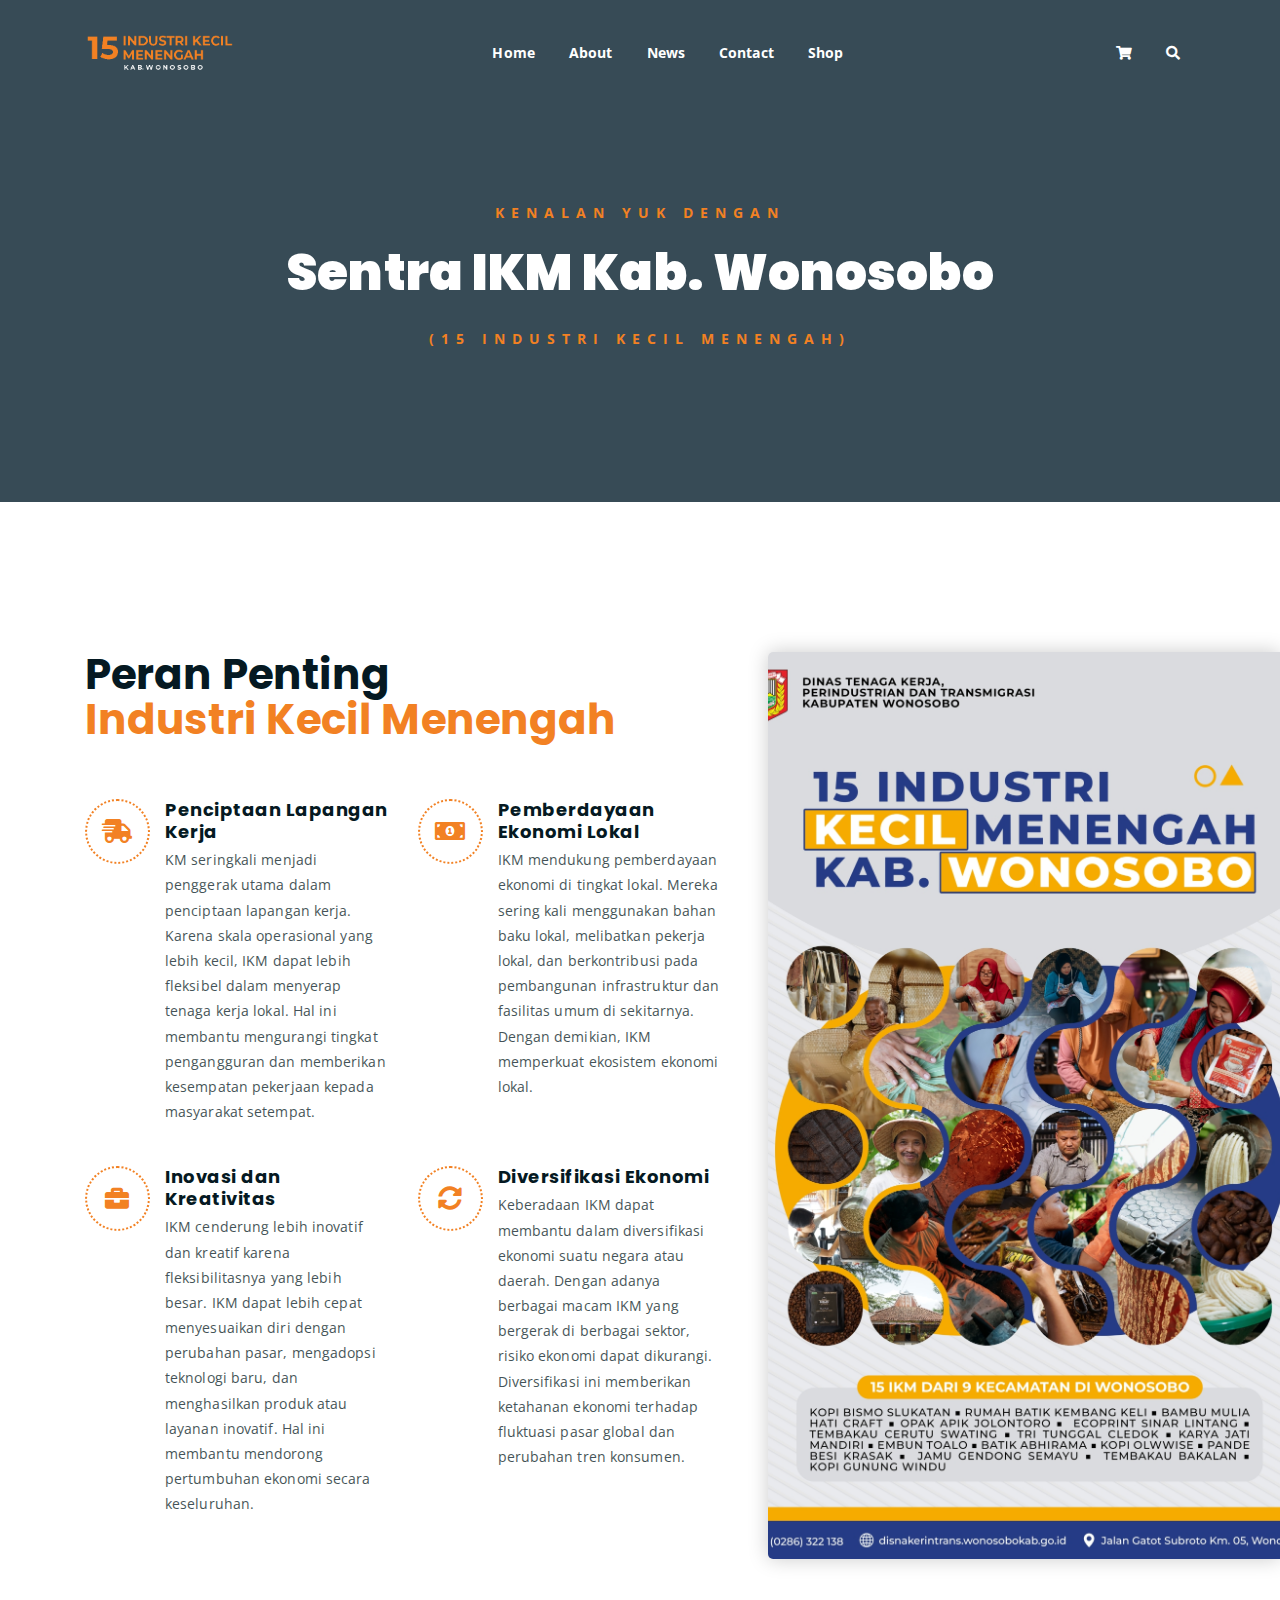
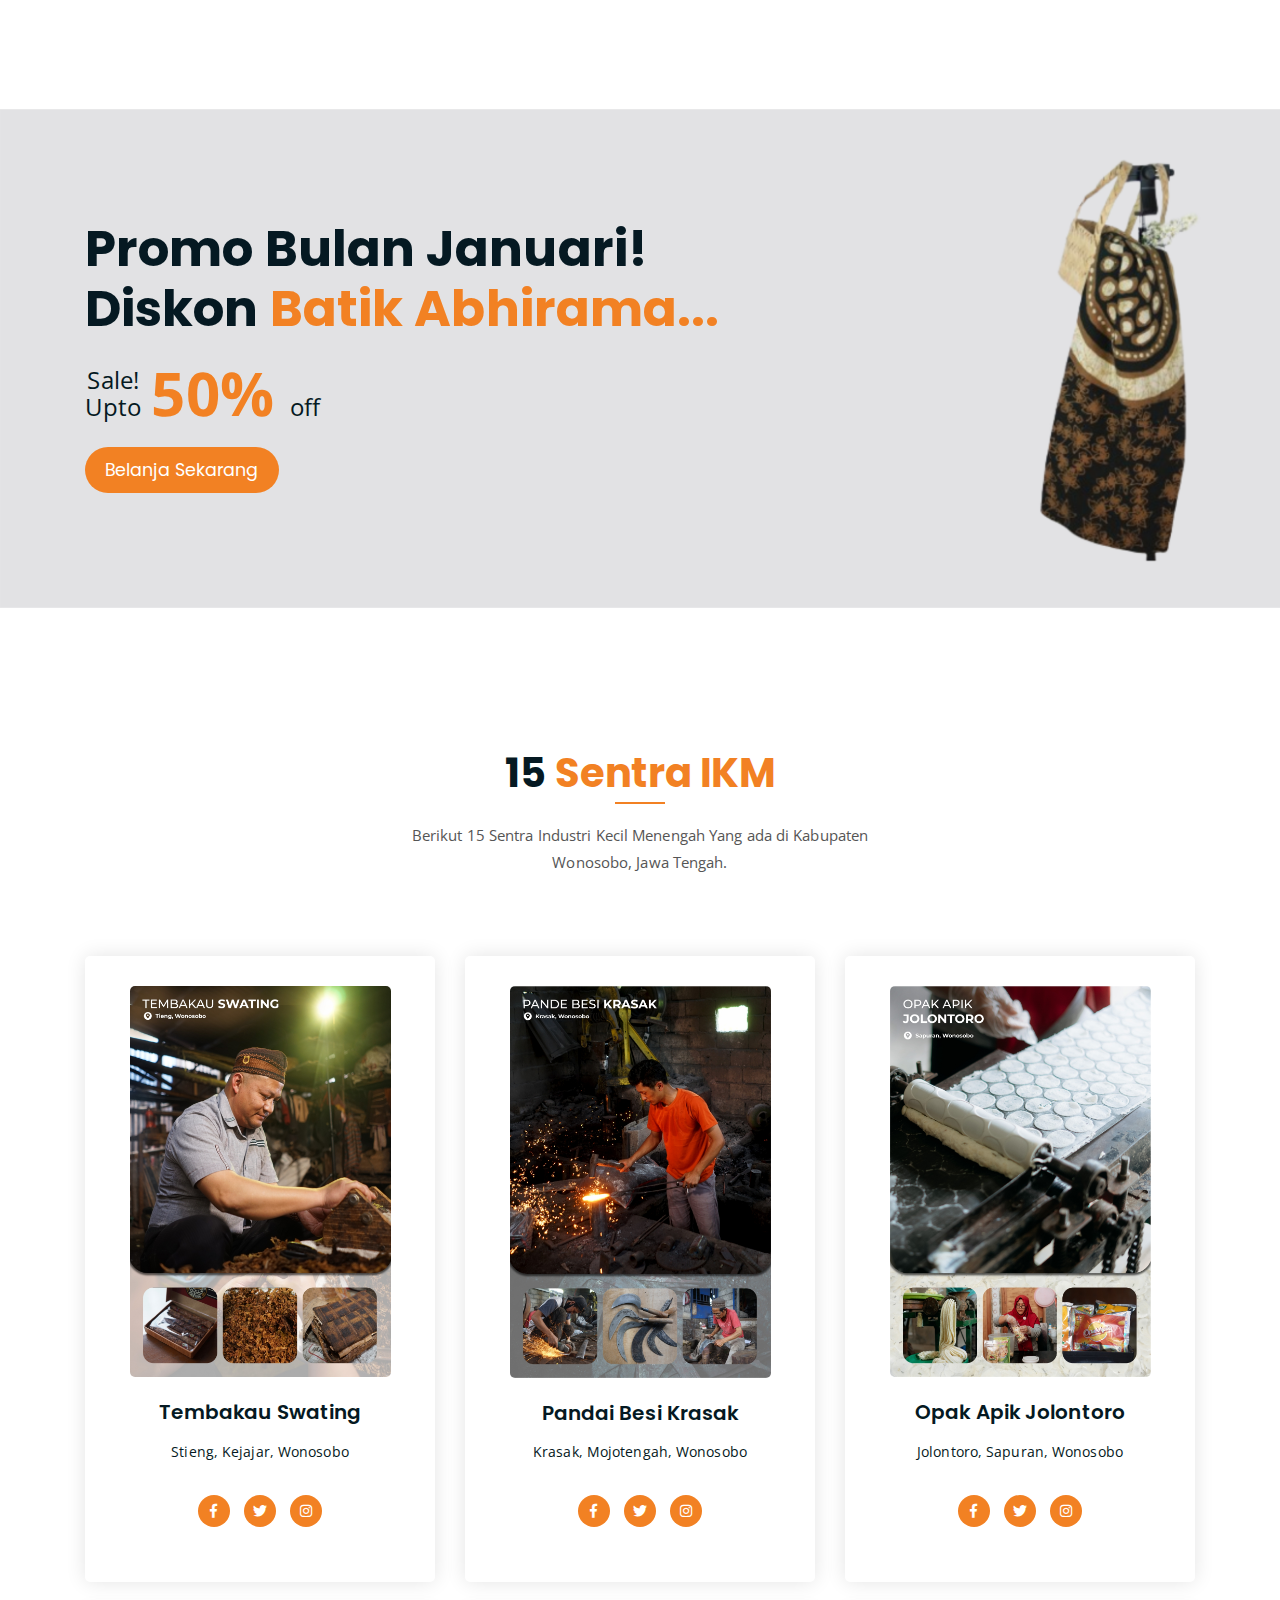
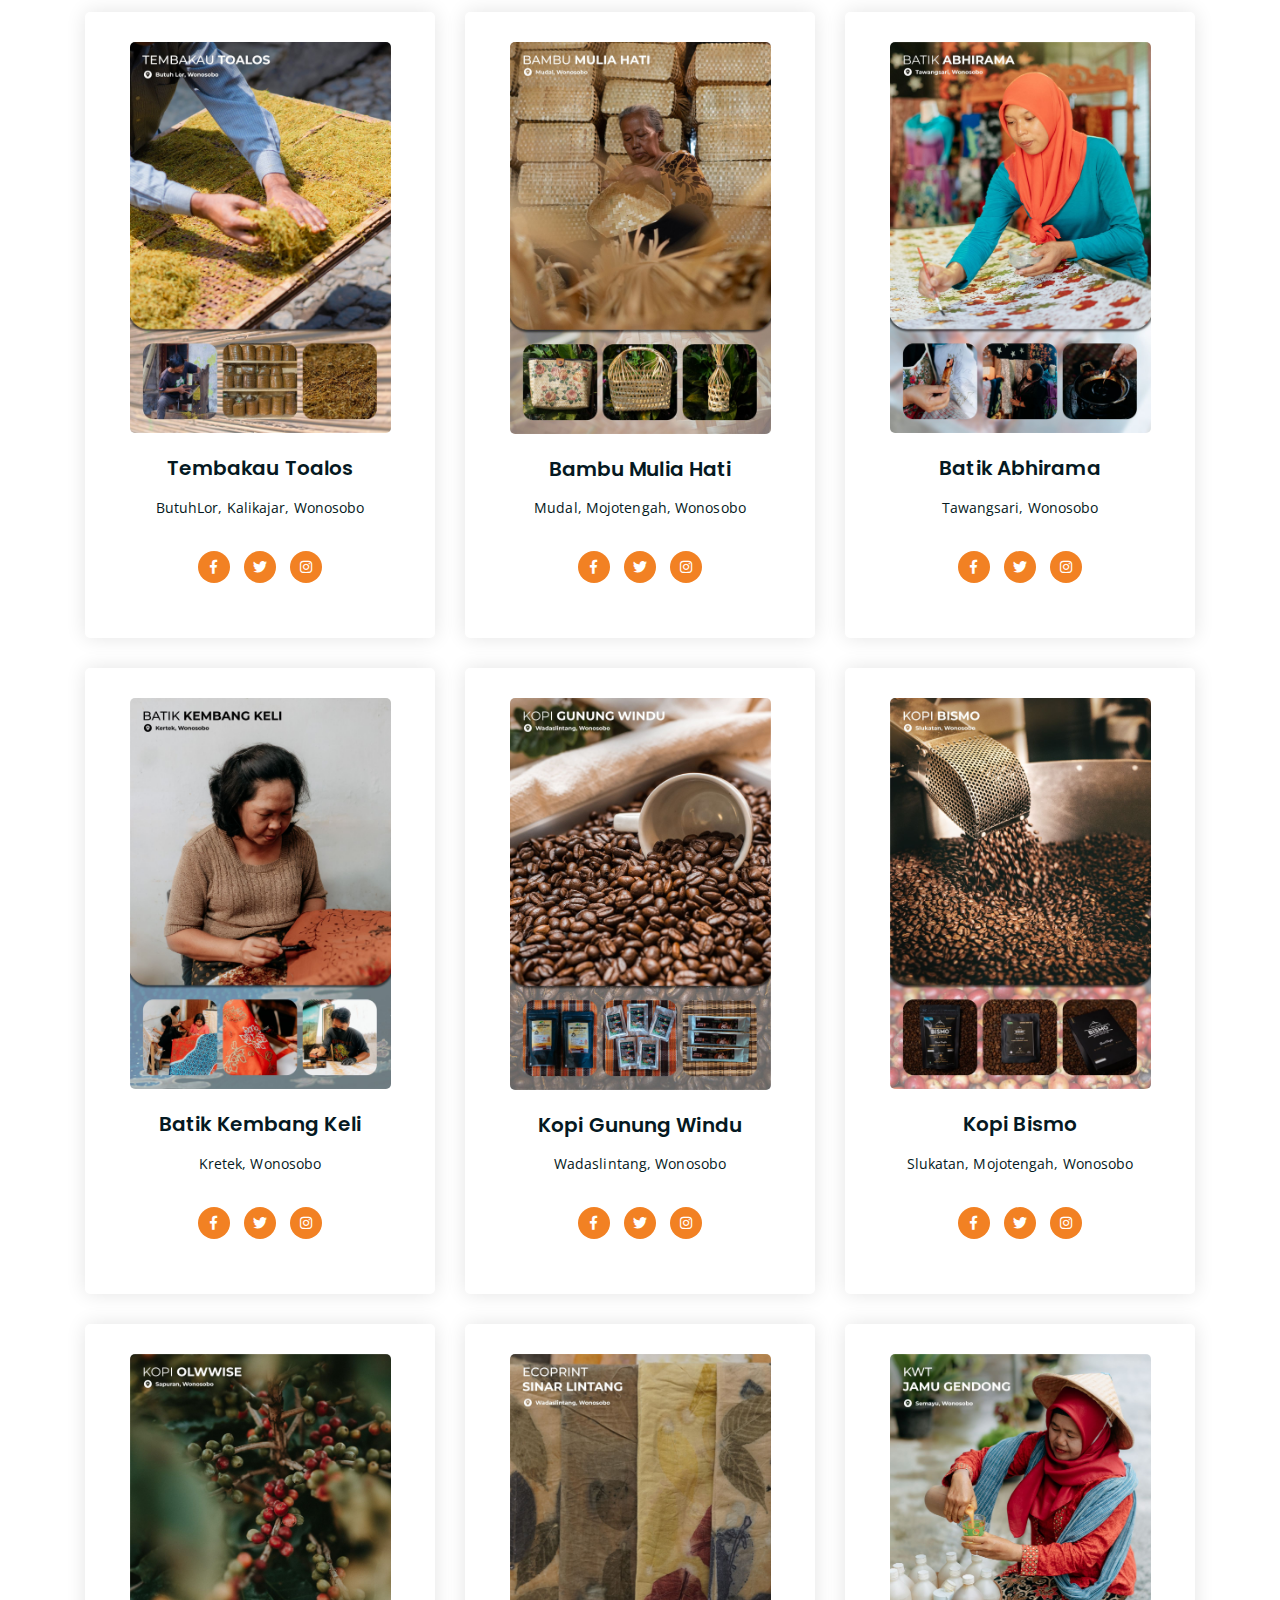
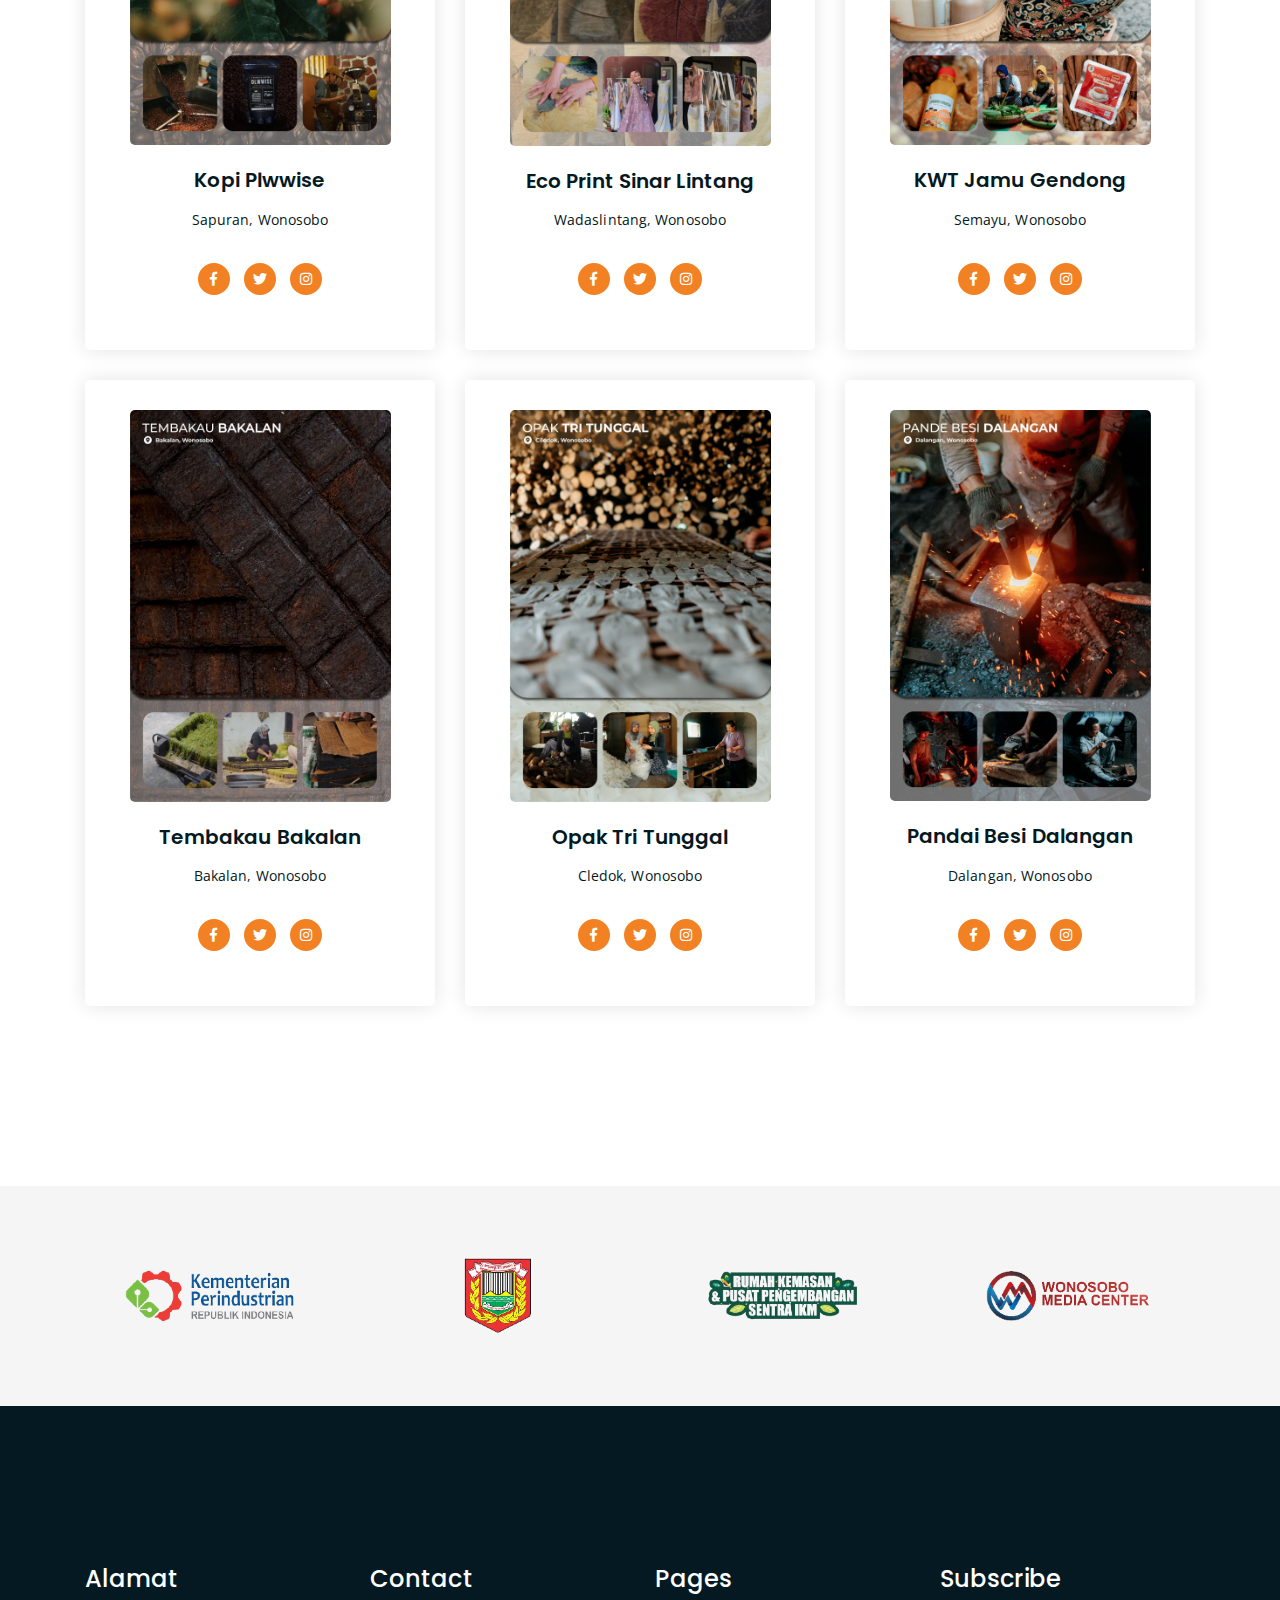
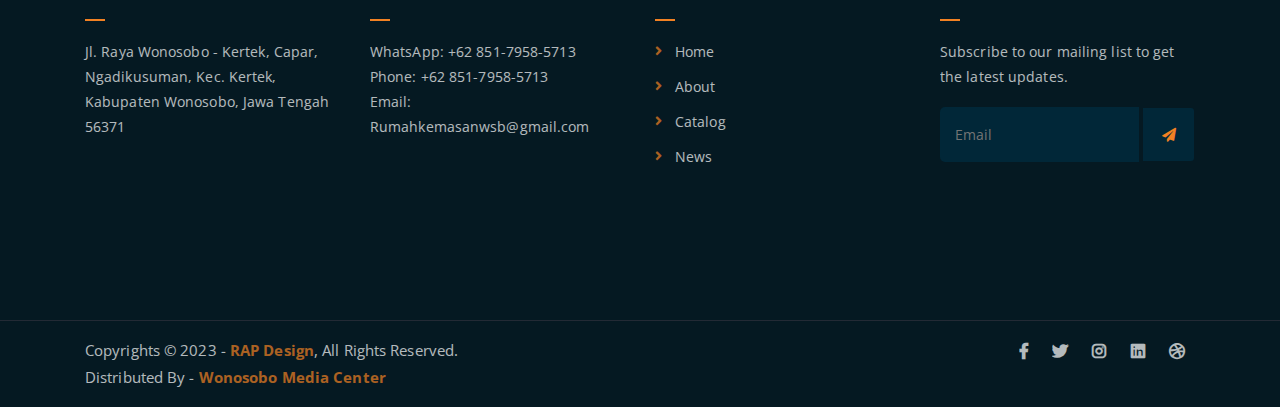
==== about.html @ ef79781a "pertama commit" ====
<!DOCTYPE html>
<html lang="en">
<head>
	<meta charset="UTF-8">
	<meta http-equiv="X-UA-Compatible" content="IE=edge">
	<meta name="viewport" content="width=device-width, initial-scale=1">
	<meta name="description" content="Responsive Bootstrap4 Shop Template, Created by Imran Hossain from https://imransdesign.com/">

	<!-- title -->
	<title>About-Sentra Industri Wonosobo</title>

	<!-- favicon -->
	<link rel="shortcut icon" type="image/png" href="assets/img/favicon.png">
	<!-- google font -->
	<link href="https://fonts.googleapis.com/css?family=Open+Sans:300,400,700" rel="stylesheet">
	<link href="https://fonts.googleapis.com/css?family=Poppins:400,700&display=swap" rel="stylesheet">
	<!-- fontawesome -->
	<link rel="stylesheet" href="assets/css/all.min.css">
	<!-- bootstrap -->
	<link rel="stylesheet" href="assets/bootstrap/css/bootstrap.min.css">
	<!-- owl carousel -->
	<link rel="stylesheet" href="assets/css/owl.carousel.css">
	<!-- magnific popup -->
	<link rel="stylesheet" href="assets/css/magnific-popup.css">
	<!-- animate css -->
	<link rel="stylesheet" href="assets/css/animate.css">
	<!-- mean menu css -->
	<link rel="stylesheet" href="assets/css/meanmenu.min.css">
	<!-- main style -->
	<link rel="stylesheet" href="assets/css/main.css">
	<!-- responsive -->
	<link rel="stylesheet" href="assets/css/responsive.css">

</head>
<body>
	
	<!--PreLoader-->
    <div class="loader">
        <div class="loader-inner">
            <div class="circle"></div>
        </div>
    </div>
    <!--PreLoader Ends-->
	
	<!-- header -->
	<div class="top-header-area" id="sticker">
		<div class="container">
			<div class="row">
				<div class="col-lg-12 col-sm-12 text-center">
					<div class="main-menu-wrap">
						<!-- logo -->
						<div class="site-logo">
							<a href="index_2.html">
								<img src="assets/img/logo.png" alt="">
							</a>
						</div>
						<!-- logo -->

						<!-- menu start -->
						<nav class="main-menu">
							<ul>
								<li><a href="index_2.html">Home</a></li>
								<!--
									<li class="current-list-item"><a href="#">Home</a>
									<ul class="sub-menu">
										<li><a href="index.html">Static Home</a></li>
										<li><a href="index_2.html">Slider Home</a></li>
									</ul>
								</li>
								-->
								<li><a href="about.html">About</a></li>
								<!--
								<li><a href="#">Pages</a>
									<ul class="sub-menu">
										<li><a href="404.html">404 page</a></li>
										<li><a href="about.html">About</a></li>
										<li><a href="cart.html">Cart</a></li>
										<li><a href="checkout.html">Check Out</a></li>
										<li><a href="contact.html">Contact</a></li>
										<li><a href="news.html">News</a></li>
										<li><a href="shop.html">Shop</a></li>
									</ul>
								</li>
								-->
								<li><a href="news.html">News</a></li>
								<li><a href="contact.html">Contact</a></li>
								<li><a href="shop.html">Shop</a></li>
								<li>
									<div class="header-icons">
										<a class="shopping-cart" href="cart.html"><i class="fas fa-shopping-cart"></i></a>
										<a class="mobile-hide search-bar-icon" href="#"><i class="fas fa-search"></i></a>
									</div>
								</li>
							</ul>
						</nav>
						<a class="mobile-show search-bar-icon" href="#"><i class="fas fa-search"></i></a>
						<div class="mobile-menu"></div>
						<!-- menu end -->
					</div>
				</div>
			</div>
		</div>
	</div>
	<!-- end header -->

	<!-- search area -->
	<div class="search-area">
		<div class="container">
			<div class="row">
				<div class="col-lg-12">
					<span class="close-btn"><i class="fas fa-window-close"></i></span>
					<div class="search-bar">
						<div class="search-bar-tablecell">
							<h3>Search For:</h3>
							<input type="text" placeholder="Keywords">
							<button type="submit">Search <i class="fas fa-search"></i></button>
						</div>
					</div>
				</div>
			</div>
		</div>
	</div>
	<!-- end search arewa -->
	
	<!-- breadcrumb-section -->
	<div class="breadcrumb-section breadcrumb-bg">
		<div class="container">
			<div class="row">
				<div class="col-lg-8 offset-lg-2 text-center">
					<div class="breadcrumb-text">
						<p>Kenalan Yuk Dengan</p>
						<h1>Sentra IKM Kab. Wonosobo</h1>
						<BR>
							<p>(15 Industri Kecil Menengah)</p>
						
					</div>
				</div>
			</div>
		</div>
	</div>
	<!-- end breadcrumb section -->

	<!-- featured section -->
	<div class="feature-bg">
		<div class="container">
			<div class="row">
				<div class="col-lg-7">
					<div class="featured-text">
						<h2 class="pb-3">Peran Penting <span class="orange-text"><br>Industri Kecil Menengah</span></h2><br>
						<div class="row">
							<div class="col-lg-6 col-md-6 mb-4 mb-md-5">
								<div class="list-box d-flex">
									<div class="list-icon">
										<i class="fas fa-shipping-fast"></i>
									</div>
									<div class="content">
										<h3>Penciptaan Lapangan Kerja</h3>
										<p>KM seringkali menjadi penggerak utama dalam penciptaan lapangan kerja. Karena skala operasional yang lebih kecil, IKM dapat lebih fleksibel dalam menyerap tenaga kerja lokal. Hal ini membantu mengurangi tingkat pengangguran dan memberikan kesempatan pekerjaan kepada masyarakat setempat.</p>
									</div>
								</div>
							</div>
							<div class="col-lg-6 col-md-6 mb-5 mb-md-5">
								<div class="list-box d-flex">
									<div class="list-icon">
										<i class="fas fa-money-bill-alt"></i>
									</div>
									<div class="content">
										<h3>Pemberdayaan Ekonomi Lokal</h3>
										<p>IKM mendukung pemberdayaan ekonomi di tingkat lokal. Mereka sering kali menggunakan bahan baku lokal, melibatkan pekerja lokal, dan berkontribusi pada pembangunan infrastruktur dan fasilitas umum di sekitarnya. Dengan demikian, IKM memperkuat ekosistem ekonomi lokal.</p>
									</div>
								</div>
							</div>
							<div class="col-lg-6 col-md-6 mb-5 mb-md-5">
								<div class="list-box d-flex">
									<div class="list-icon">
										<i class="fas fa-briefcase"></i>
									</div>
									<div class="content">
										<h3>Inovasi dan Kreativitas</h3>
										<p>IKM cenderung lebih inovatif dan kreatif karena fleksibilitasnya yang lebih besar. IKM dapat lebih cepat menyesuaikan diri dengan perubahan pasar, mengadopsi teknologi baru, dan menghasilkan produk atau layanan inovatif. Hal ini membantu mendorong pertumbuhan ekonomi secara keseluruhan.</p>
									</div>
								</div>
							</div>
							<div class="col-lg-6 col-md-6">
								<div class="list-box d-flex">
									<div class="list-icon">
										<i class="fas fa-sync-alt"></i>
									</div>
									<div class="content">
										<h3>Diversifikasi Ekonomi</h3>
										<p>Keberadaan IKM dapat membantu dalam diversifikasi ekonomi suatu negara atau daerah. Dengan adanya berbagai macam IKM yang bergerak di berbagai sektor, risiko ekonomi dapat dikurangi. Diversifikasi ini memberikan ketahanan ekonomi terhadap fluktuasi pasar global dan perubahan tren konsumen.</p>
									</div>
								</div>
							</div>
						</div>
					</div>
				</div>
			</div>
		</div>
	</div>
	<!-- end featured section -->

	<!-- shop banner -->
	<section class="shop-banner">
    	<div class="container">

			<h3>Promo Bulan Januari! <br> Diskon <span class="orange-text">Batik Abhirama...</span></h3>
            <div class="sale-percent"><span>Sale! <br> Upto</span>50% <span>off</span></div>
            <a href="shop.html" class="cart-btn btn-lg">Belanja Sekarang</a>

        </div>
    </section>
	<!-- end shop banner -->
	<div class="product-section mt-150 mb-150">
		<div class="container">

			<div class="row">
				<div class="col-lg-8 offset-lg-2 text-center">
					<div class="section-title">
						<h3>15 <span class="orange-text">Sentra IKM</span></h3>
						<p>Berikut 15 Sentra Industri Kecil Menengah Yang ada di Kabupaten Wonosobo, Jawa Tengah.</p>
					</div>
				</div>
			</div>

			<div class="row product-lists">
				<div class="col-lg-4 col-md-6 text-center">
					<div class="single-product-item">
						<div class="product-image">
						<img src="assets/img/team/team-1.jpg" alt=""></a>
							
						</div>
						<h3>Tembakau Swating </h3>
						<p>Stieng, Kejajar, Wonosobo</p>
						<br><br>
						<ul class="social-link-team">
							<li><a href="#" target="_blank"><i class="fab fa-facebook-f"></i></a></li>
							<li><a href="#" target="_blank"><i class="fab fa-twitter"></i></a></li>
							<li><a href="#" target="_blank"><i class="fab fa-instagram"></i></a></li>
						</ul>
					</div>
				</div>
				<div class="col-lg-4 col-md-6 text-center">
					<div class="single-product-item">
						<div class="product-image">
						<img src="assets/img/team/team-2.jpg" alt=""></a>
							
						</div>
						<h3>Pandai Besi Krasak </h3>
						<p>Krasak, Mojotengah, Wonosobo</p>
						<br><br>
						<ul class="social-link-team">
							<li><a href="#" target="_blank"><i class="fab fa-facebook-f"></i></a></li>
							<li><a href="#" target="_blank"><i class="fab fa-twitter"></i></a></li>
							<li><a href="#" target="_blank"><i class="fab fa-instagram"></i></a></li>
						</ul>
					</div>
				</div>
				<div class="col-lg-4 col-md-6 text-center">
					<div class="single-product-item">
						<div class="product-image">
						<img src="assets/img/team/team-3.jpg" alt=""></a>
							
						</div>
						<h3>Opak Apik Jolontoro </h3>
						<p>Jolontoro, Sapuran, Wonosobo</p>
						<br><br>
						<ul class="social-link-team">
							<li><a href="#" target="_blank"><i class="fab fa-facebook-f"></i></a></li>
							<li><a href="#" target="_blank"><i class="fab fa-twitter"></i></a></li>
							<li><a href="#" target="_blank"><i class="fab fa-instagram"></i></a></li>
						</ul>
					</div>
				</div>

				<div class="col-lg-4 col-md-6 text-center">
					<div class="single-product-item">
						<div class="product-image">
							<img src="assets/img/team/team-4.jpg" alt=""></a>
							
						</div>
						<h3>Batik Abhirama </h3>
						<p>Tawangsari, Wonosobo</p>
						<br><br>
						<ul class="social-link-team">
							<li><a href="#" target="_blank"><i class="fab fa-facebook-f"></i></a></li>
							<li><a href="#" target="_blank"><i class="fab fa-twitter"></i></a></li>
							<li><a href="#" target="_blank"><i class="fab fa-instagram"></i></a></li>
						</ul>
					</div>
				</div>
				<div class="col-lg-4 col-md-6 text-center">
					<div class="single-product-item">
						<div class="product-image">
						<img src="assets/img/team/team-5.jpg" alt=""></a>
							
						</div>
						<h3>Tembakau Toalos </h3>
						<p>ButuhLor, Kalikajar, Wonosobo</p>
						
						<br><br>
						<ul class="social-link-team">
							<li><a href="#" target="_blank"><i class="fab fa-facebook-f"></i></a></li>
							<li><a href="#" target="_blank"><i class="fab fa-twitter"></i></a></li>
							<li><a href="#" target="_blank"><i class="fab fa-instagram"></i></a></li>
						</ul>
					</div>
				</div>
				<div class="col-lg-4 col-md-6 text-center">
					<div class="single-product-item">
						<div class="product-image">
						<img src="assets/img/team/team-6.jpg" alt=""></a>
							
						</div>
						<h3>Bambu Mulia Hati</h3>
						<p>Mudal, Mojotengah, Wonosobo</p>
						<br><br>
						<ul class="social-link-team">
							<li><a href="#" target="_blank"><i class="fab fa-facebook-f"></i></a></li>
							<li><a href="#" target="_blank"><i class="fab fa-twitter"></i></a></li>
							<li><a href="#" target="_blank"><i class="fab fa-instagram"></i></a></li>
						</ul>
					</div>
				</div>

				<div class="col-lg-4 col-md-6 text-center">
					<div class="single-product-item">
						<div class="product-image">
						<img src="assets/img/team/team-7.jpg" alt=""></a>
							
						</div>
						<h3>Kopi Bismo </h3>
						<p>Slukatan, Mojotengah, Wonosobo</p>
						<br><br>
						<ul class="social-link-team">
							<li><a href="#" target="_blank"><i class="fab fa-facebook-f"></i></a></li>
							<li><a href="#" target="_blank"><i class="fab fa-twitter"></i></a></li>
							<li><a href="#" target="_blank"><i class="fab fa-instagram"></i></a></li>
						</ul>
					</div>
				</div>
				<div class="col-lg-4 col-md-6 text-center">
					<div class="single-product-item">
						<div class="product-image">
						<img src="assets/img/team/team-8.jpg" alt=""></a>
							
						</div>
						<h3>Batik Kembang Keli</h3>
						<p>Kretek, Wonosobo</p>
						<br><br>
						<ul class="social-link-team">
							<li><a href="#" target="_blank"><i class="fab fa-facebook-f"></i></a></li>
							<li><a href="#" target="_blank"><i class="fab fa-twitter"></i></a></li>
							<li><a href="#" target="_blank"><i class="fab fa-instagram"></i></a></li>
						</ul>
					</div>
				</div>
				<div class="col-lg-4 col-md-6 text-center">
					<div class="single-product-item">
						<div class="product-image">
						<img src="assets/img/team/team-9.jpg" alt=""></a>
							
						</div>
						<h3>Kopi Gunung Windu</h3>
						<p>Wadaslintang, Wonosobo</p>
						<br><br>
						<ul class="social-link-team">
							<li><a href="#" target="_blank"><i class="fab fa-facebook-f"></i></a></li>
							<li><a href="#" target="_blank"><i class="fab fa-twitter"></i></a></li>
							<li><a href="#" target="_blank"><i class="fab fa-instagram"></i></a></li>
						</ul>
					</div>
				</div>

				<div class="col-lg-4 col-md-6 text-center">
					<div class="single-product-item">
						<div class="product-image">
						<img src="assets/img/team/team-10.jpg" alt=""></a>
							
						</div>
						<h3>KWT Jamu Gendong</h3>
						<p>Semayu, Wonosobo</p>
						<br><br>
						<ul class="social-link-team">
							<li><a href="#" target="_blank"><i class="fab fa-facebook-f"></i></a></li>
							<li><a href="#" target="_blank"><i class="fab fa-twitter"></i></a></li>
							<li><a href="#" target="_blank"><i class="fab fa-instagram"></i></a></li>
						</ul>
					</div>
				</div>
				<div class="col-lg-4 col-md-6 text-center">
					<div class="single-product-item">
						<div class="product-image">
						<img src="assets/img/team/team-11.jpg" alt=""></a>
							
						</div>
						<h3>Kopi Plwwise</h3>
						<p>Sapuran, Wonosobo</p>
						<br><br>
						<ul class="social-link-team">
							<li><a href="#" target="_blank"><i class="fab fa-facebook-f"></i></a></li>
							<li><a href="#" target="_blank"><i class="fab fa-twitter"></i></a></li>
							<li><a href="#" target="_blank"><i class="fab fa-instagram"></i></a></li>
						</ul>
					</div>
				</div>
				<div class="col-lg-4 col-md-6 text-center">
					<div class="single-product-item">
						<div class="product-image">
						<img src="assets/img/team/team-12.jpg" alt=""></a>
							
						</div>
						<h3>Eco Print Sinar Lintang</h3>
						<p>Wadaslintang, Wonosobo</p>
						<br><br>
						<ul class="social-link-team">
							<li><a href="#" target="_blank"><i class="fab fa-facebook-f"></i></a></li>
							<li><a href="#" target="_blank"><i class="fab fa-twitter"></i></a></li>
							<li><a href="#" target="_blank"><i class="fab fa-instagram"></i></a></li>
						</ul>
					</div>
				</div>

				<div class="col-lg-4 col-md-6 text-center">
					<div class="single-product-item">
						<div class="product-image">
						<img src="assets/img/team/team-13.jpg" alt=""></a>
							
						</div>
						<h3>Pandai Besi Dalangan</h3>
						<p>Dalangan, Wonosobo</p>
						<br><br>
						<ul class="social-link-team">
							<li><a href="#" target="_blank"><i class="fab fa-facebook-f"></i></a></li>
							<li><a href="#" target="_blank"><i class="fab fa-twitter"></i></a></li>
							<li><a href="#" target="_blank"><i class="fab fa-instagram"></i></a></li>
						</ul>
					</div>
				</div>
				<div class="col-lg-4 col-md-6 text-center">
					<div class="single-product-item">
						<div class="product-image">
						<img src="assets/img/team/team-14.jpg" alt=""></a>
							
						</div>
						<h3>Tembakau Bakalan </h3>
						<p>Bakalan, Wonosobo</p>
						<br><br>
						<ul class="social-link-team">
							<li><a href="#" target="_blank"><i class="fab fa-facebook-f"></i></a></li>
							<li><a href="#" target="_blank"><i class="fab fa-twitter"></i></a></li>
							<li><a href="#" target="_blank"><i class="fab fa-instagram"></i></a></li>
						</ul>
					</div>
				</div>
				<div class="col-lg-4 col-md-6 text-center">
					<div class="single-product-item">
						<div class="product-image">
						<img src="assets/img/team/team-15.jpg" alt=""></a>
							
						</div>
						<h3>Opak Tri Tunggal</h3>
						<p>Cledok, Wonosobo</p>
						<br><br>
						<ul class="social-link-team">
							<li><a href="#" target="_blank"><i class="fab fa-facebook-f"></i></a></li>
							<li><a href="#" target="_blank"><i class="fab fa-twitter"></i></a></li>
							<li><a href="#" target="_blank"><i class="fab fa-instagram"></i></a></li>
						</ul>
					</div>
				</div>
			</div>
		</div>
	</div>

	<!-- team section -->

	
	
	<!-- end team section -->

	<!-- testimonail-section -->
	<!--
		<div class="testimonail-section mt-80 mb-150">
		<div class="container">
			<div class="row">
				<div class="col-lg-10 offset-lg-1 text-center">
					<div class="testimonial-sliders">
						<div class="single-testimonial-slider">
							<div class="client-avater">
								<img src="assets/img/avaters/avatar1.png" alt="">
							</div>
							<div class="client-meta">
								<h3>Saira Hakim <span>Local shop owner</span></h3>
								<p class="testimonial-body">
									" Sed ut perspiciatis unde omnis iste natus error veritatis et  quasi architecto beatae vitae dict eaque ipsa quae ab illo inventore Sed ut perspiciatis unde omnis iste natus error sit voluptatem accusantium "
								</p>
								<div class="last-icon">
									<i class="fas fa-quote-right"></i>
								</div>
							</div>
						</div>
						<div class="single-testimonial-slider">
							<div class="client-avater">
								<img src="assets/img/avaters/avatar2.png" alt="">
							</div>
							<div class="client-meta">
								<h3>David Niph <span>Local shop owner</span></h3>
								<p class="testimonial-body">
									" Sed ut perspiciatis unde omnis iste natus error veritatis et  quasi architecto beatae vitae dict eaque ipsa quae ab illo inventore Sed ut perspiciatis unde omnis iste natus error sit voluptatem accusantium "
								</p>
								<div class="last-icon">
									<i class="fas fa-quote-right"></i>
								</div>
							</div>
						</div>
						<div class="single-testimonial-slider">
							<div class="client-avater">
								<img src="assets/img/avaters/avatar3.png" alt="">
							</div>
							<div class="client-meta">
								<h3>Jacob Sikim <span>Local shop owner</span></h3>
								<p class="testimonial-body">
									" Sed ut perspiciatis unde omnis iste natus error veritatis et  quasi architecto beatae vitae dict eaque ipsa quae ab illo inventore Sed ut perspiciatis unde omnis iste natus error sit voluptatem accusantium "
								</p>
								<div class="last-icon">
									<i class="fas fa-quote-right"></i>
								</div>
							</div>
						</div>
					</div>
				</div>
			</div>
		</div>
	</div>
	-->
	<!-- end testimonail-section -->

	<!-- logo carousel -->
	<div class="logo-carousel-section">
		<div class="container">
			<div class="row">
				<div class="col-lg-12">
					<div class="logo-carousel-inner">
						<div class="single-logo-item">
							<img src="assets/img/company-logos/1.png" alt="">
						</div>
						<div class="single-logo-item">
							<img src="assets/img/company-logos/2.png" alt="">
						</div>
						<div class="single-logo-item">
							<img src="assets/img/company-logos/3.png" alt="">
						</div>
						<div class="single-logo-item">
							<img src="assets/img/company-logos/4.png" alt="">
						</div>
						<div class="single-logo-item">
							<img src="assets/img/company-logos/5.png" alt="">
						</div>
					</div>
				</div>
			</div>
		</div>
	</div>
	<!-- end logo carousel -->

	<!-- footer -->
	<div class="footer-area">
		<div class="container">
			<div class="row">
				<div class="col-lg-3 col-md-6">
					<div class="footer-box about-widget">
						<h2 class="widget-title">Alamat</h2>
						<p>Jl. Raya Wonosobo - Kertek, Capar, Ngadikusuman, Kec. Kertek, Kabupaten Wonosobo, Jawa Tengah 56371
						</p>
					</div>
				</div>
				<div class="col-lg-3 col-md-6">
					<div class="footer-box get-in-touch">
						<h2 class="widget-title">Contact</h2>
						<ul>
							<li>
								WhatsApp: +62 851-7958-5713 <br>
								Phone: +62 851-7958-5713 <br>
								Email: Rumahkemasanwsb@gmail.com
							</li>
							
						</ul>
					</div>
				</div>
				<div class="col-lg-3 col-md-6">
					<div class="footer-box pages">
						<h2 class="widget-title">Pages</h2>
						<ul>
							<li><a href="index.html">Home</a></li>
							<li><a href="about.html">About</a></li>
							<li><a href="services.html">Catalog</a></li>
							<li><a href="news.html">News</a></li>
						</ul>
					</div>
				</div>
				<div class="col-lg-3 col-md-6">
					<div class="footer-box subscribe">
						<h2 class="widget-title">Subscribe</h2>
						<p>Subscribe to our mailing list to get the latest updates.</p>
						<form action="index.html">
							<input type="email" placeholder="Email">
							<button type="submit"><i class="fas fa-paper-plane"></i></button>
						</form>
					</div>
				</div>
			</div>
		</div>
	</div>
	<!-- end footer -->
	
	<!-- copyright -->
	<div class="copyright">
		<div class="container">
			<div class="row">
				<div class="col-lg-6 col-md-12">
					<p>Copyrights &copy; 2023 - <a href="https://www.instagram.com/rizaldi_agung/">RAP Design</a>,  All Rights Reserved.<br>
						Distributed By - <a href="https://wonosoboaja.com/">Wonosobo Media Center</a>
					</p>
				</div>
				<div class="col-lg-6 text-right col-md-12">
					<div class="social-icons">
						<ul>
							<li><a href="#" target="_blank"><i class="fab fa-facebook-f"></i></a></li>
							<li><a href="#" target="_blank"><i class="fab fa-twitter"></i></a></li>
							<li><a href="#" target="_blank"><i class="fab fa-instagram"></i></a></li>
							<li><a href="#" target="_blank"><i class="fab fa-linkedin"></i></a></li>
							<li><a href="#" target="_blank"><i class="fab fa-dribbble"></i></a></li>
						</ul>
					</div>
				</div>
			</div>
		</div>
	</div>
	<!-- end copyright -->
	
	<!-- jquery -->
	<script src="assets/js/jquery-1.11.3.min.js"></script>
	<!-- bootstrap -->
	<script src="assets/bootstrap/js/bootstrap.min.js"></script>
	<!-- count down -->
	<script src="assets/js/jquery.countdown.js"></script>
	<!-- isotope -->
	<script src="assets/js/jquery.isotope-3.0.6.min.js"></script>
	<!-- waypoints -->
	<script src="assets/js/waypoints.js"></script>
	<!-- owl carousel -->
	<script src="assets/js/owl.carousel.min.js"></script>
	<!-- magnific popup -->
	<script src="assets/js/jquery.magnific-popup.min.js"></script>
	<!-- mean menu -->
	<script src="assets/js/jquery.meanmenu.min.js"></script>
	<!-- sticker js -->
	<script src="assets/js/sticker.js"></script>
	<!-- main js -->
	<script src="assets/js/main.js"></script>

</body>
</html>
---- assets/css/all.min.css ----
.fa,.fab,.fal,.far,.fas{-moz-osx-font-smoothing:grayscale;-webkit-font-smoothing:antialiased;display:inline-block;font-style:normal;font-variant:normal;text-rendering:auto;line-height:1}.fa-lg{font-size:1.33333em;line-height:.75em;vertical-align:-.0667em}.fa-xs{font-size:.75em}.fa-sm{font-size:.875em}.fa-1x{font-size:1em}.fa-2x{font-size:2em}.fa-3x{font-size:3em}.fa-4x{font-size:4em}.fa-5x{font-size:5em}.fa-6x{font-size:6em}.fa-7x{font-size:7em}.fa-8x{font-size:8em}.fa-9x{font-size:9em}.fa-10x{font-size:10em}.fa-fw{text-align:center;width:1.25em}.fa-ul{list-style-type:none;margin-left:2.5em;padding-left:0}.fa-ul>li{position:relative}.fa-li{left:-2em;position:absolute;text-align:center;width:2em;line-height:inherit}.fa-border{border:.08em solid #eee;border-radius:.1em;padding:.2em .25em .15em}.fa-pull-left{float:left}.fa-pull-right{float:right}.fa.fa-pull-left,.fab.fa-pull-left,.fal.fa-pull-left,.far.fa-pull-left,.fas.fa-pull-left{margin-right:.3em}.fa.fa-pull-right,.fab.fa-pull-right,.fal.fa-pull-right,.far.fa-pull-right,.fas.fa-pull-right{margin-left:.3em}.fa-spin{animation:fa-spin 2s infinite linear}.fa-pulse{animation:fa-spin 1s infinite steps(8)}@keyframes fa-spin{0%{transform:rotate(0deg)}to{transform:rotate(1turn)}}.fa-rotate-90{-ms-filter:"progid:DXImageTransform.Microsoft.BasicImage(rotation=1)";transform:rotate(90deg)}.fa-rotate-180{-ms-filter:"progid:DXImageTransform.Microsoft.BasicImage(rotation=2)";transform:rotate(180deg)}.fa-rotate-270{-ms-filter:"progid:DXImageTransform.Microsoft.BasicImage(rotation=3)";transform:rotate(270deg)}.fa-flip-horizontal{-ms-filter:"progid:DXImageTransform.Microsoft.BasicImage(rotation=0, mirror=1)";transform:scaleX(-1)}.fa-flip-vertical{transform:scaleY(-1)}.fa-flip-horizontal.fa-flip-vertical,.fa-flip-vertical{-ms-filter:"progid:DXImageTransform.Microsoft.BasicImage(rotation=2, mirror=1)"}.fa-flip-horizontal.fa-flip-vertical{transform:scale(-1)}:root .fa-flip-horizontal,:root .fa-flip-vertical,:root .fa-rotate-90,:root .fa-rotate-180,:root .fa-rotate-270{filter:none}.fa-stack{display:inline-block;height:2em;line-height:2em;position:relative;vertical-align:middle;width:2.5em}.fa-stack-1x,.fa-stack-2x{left:0;position:absolute;text-align:center;width:100%}.fa-stack-1x{line-height:inherit}.fa-stack-2x{font-size:2em}.fa-inverse{color:#fff}.fa-500px:before{content:"\f26e"}.fa-accessible-icon:before{content:"\f368"}.fa-accusoft:before{content:"\f369"}.fa-acquisitions-incorporated:before{content:"\f6af"}.fa-ad:before{content:"\f641"}.fa-address-book:before{content:"\f2b9"}.fa-address-card:before{content:"\f2bb"}.fa-adjust:before{content:"\f042"}.fa-adn:before{content:"\f170"}.fa-adobe:before{content:"\f778"}.fa-adversal:before{content:"\f36a"}.fa-affiliatetheme:before{content:"\f36b"}.fa-air-freshener:before{content:"\f5d0"}.fa-algolia:before{content:"\f36c"}.fa-align-center:before{content:"\f037"}.fa-align-justify:before{content:"\f039"}.fa-align-left:before{content:"\f036"}.fa-align-right:before{content:"\f038"}.fa-alipay:before{content:"\f642"}.fa-allergies:before{content:"\f461"}.fa-amazon:before{content:"\f270"}.fa-amazon-pay:before{content:"\f42c"}.fa-ambulance:before{content:"\f0f9"}.fa-american-sign-language-interpreting:before{content:"\f2a3"}.fa-amilia:before{content:"\f36d"}.fa-anchor:before{content:"\f13d"}.fa-android:before{content:"\f17b"}.fa-angellist:before{content:"\f209"}.fa-angle-double-down:before{content:"\f103"}.fa-angle-double-left:before{content:"\f100"}.fa-angle-double-right:before{content:"\f101"}.fa-angle-double-up:before{content:"\f102"}.fa-angle-down:before{content:"\f107"}.fa-angle-left:before{content:"\f104"}.fa-angle-right:before{content:"\f105"}.fa-angle-up:before{content:"\f106"}.fa-angry:before{content:"\f556"}.fa-angrycreative:before{content:"\f36e"}.fa-angular:before{content:"\f420"}.fa-ankh:before{content:"\f644"}.fa-app-store:before{content:"\f36f"}.fa-app-store-ios:before{content:"\f370"}.fa-apper:before{content:"\f371"}.fa-apple:before{content:"\f179"}.fa-apple-alt:before{content:"\f5d1"}.fa-apple-pay:before{content:"\f415"}.fa-archive:before{content:"\f187"}.fa-archway:before{content:"\f557"}.fa-arrow-alt-circle-down:before{content:"\f358"}.fa-arrow-alt-circle-left:before{content:"\f359"}.fa-arrow-alt-circle-right:before{content:"\f35a"}.fa-arrow-alt-circle-up:before{content:"\f35b"}.fa-arrow-circle-down:before{content:"\f0ab"}.fa-arrow-circle-left:before{content:"\f0a8"}.fa-arrow-circle-right:before{content:"\f0a9"}.fa-arrow-circle-up:before{content:"\f0aa"}.fa-arrow-down:before{content:"\f063"}.fa-arrow-left:before{content:"\f060"}.fa-arrow-right:before{content:"\f061"}.fa-arrow-up:before{content:"\f062"}.fa-arrows-alt:before{content:"\f0b2"}.fa-arrows-alt-h:before{content:"\f337"}.fa-arrows-alt-v:before{content:"\f338"}.fa-artstation:before{content:"\f77a"}.fa-assistive-listening-systems:before{content:"\f2a2"}.fa-asterisk:before{content:"\f069"}.fa-asymmetrik:before{content:"\f372"}.fa-at:before{content:"\f1fa"}.fa-atlas:before{content:"\f558"}.fa-atlassian:before{content:"\f77b"}.fa-atom:before{content:"\f5d2"}.fa-audible:before{content:"\f373"}.fa-audio-description:before{content:"\f29e"}.fa-autoprefixer:before{content:"\f41c"}.fa-avianex:before{content:"\f374"}.fa-aviato:before{content:"\f421"}.fa-award:before{content:"\f559"}.fa-aws:before{content:"\f375"}.fa-baby:before{content:"\f77c"}.fa-baby-carriage:before{content:"\f77d"}.fa-backspace:before{content:"\f55a"}.fa-backward:before{content:"\f04a"}.fa-balance-scale:before{content:"\f24e"}.fa-ban:before{content:"\f05e"}.fa-band-aid:before{content:"\f462"}.fa-bandcamp:before{content:"\f2d5"}.fa-barcode:before{content:"\f02a"}.fa-bars:before{content:"\f0c9"}.fa-baseball-ball:before{content:"\f433"}.fa-basketball-ball:before{content:"\f434"}.fa-bath:before{content:"\f2cd"}.fa-battery-empty:before{content:"\f244"}.fa-battery-full:before{content:"\f240"}.fa-battery-half:before{content:"\f242"}.fa-battery-quarter:before{content:"\f243"}.fa-battery-three-quarters:before{content:"\f241"}.fa-bed:before{content:"\f236"}.fa-beer:before{content:"\f0fc"}.fa-behance:before{content:"\f1b4"}.fa-behance-square:before{content:"\f1b5"}.fa-bell:before{content:"\f0f3"}.fa-bell-slash:before{content:"\f1f6"}.fa-bezier-curve:before{content:"\f55b"}.fa-bible:before{content:"\f647"}.fa-bicycle:before{content:"\f206"}.fa-bimobject:before{content:"\f378"}.fa-binoculars:before{content:"\f1e5"}.fa-biohazard:before{content:"\f780"}.fa-birthday-cake:before{content:"\f1fd"}.fa-bitbucket:before{content:"\f171"}.fa-bitcoin:before{content:"\f379"}.fa-bity:before{content:"\f37a"}.fa-black-tie:before{content:"\f27e"}.fa-blackberry:before{content:"\f37b"}.fa-blender:before{content:"\f517"}.fa-blender-phone:before{content:"\f6b6"}.fa-blind:before{content:"\f29d"}.fa-blog:before{content:"\f781"}.fa-blogger:before{content:"\f37c"}.fa-blogger-b:before{content:"\f37d"}.fa-bluetooth:before{content:"\f293"}.fa-bluetooth-b:before{content:"\f294"}.fa-bold:before{content:"\f032"}.fa-bolt:before{content:"\f0e7"}.fa-bomb:before{content:"\f1e2"}.fa-bone:before{content:"\f5d7"}.fa-bong:before{content:"\f55c"}.fa-book:before{content:"\f02d"}.fa-book-dead:before{content:"\f6b7"}.fa-book-open:before{content:"\f518"}.fa-book-reader:before{content:"\f5da"}.fa-bookmark:before{content:"\f02e"}.fa-bowling-ball:before{content:"\f436"}.fa-box:before{content:"\f466"}.fa-box-open:before{content:"\f49e"}.fa-boxes:before{content:"\f468"}.fa-braille:before{content:"\f2a1"}.fa-brain:before{content:"\f5dc"}.fa-briefcase:before{content:"\f0b1"}.fa-briefcase-medical:before{content:"\f469"}.fa-broadcast-tower:before{content:"\f519"}.fa-broom:before{content:"\f51a"}.fa-brush:before{content:"\f55d"}.fa-btc:before{content:"\f15a"}.fa-bug:before{content:"\f188"}.fa-building:before{content:"\f1ad"}.fa-bullhorn:before{content:"\f0a1"}.fa-bullseye:before{content:"\f140"}.fa-burn:before{content:"\f46a"}.fa-buromobelexperte:before{content:"\f37f"}.fa-bus:before{content:"\f207"}.fa-bus-alt:before{content:"\f55e"}.fa-business-time:before{content:"\f64a"}.fa-buysellads:before{content:"\f20d"}.fa-calculator:before{content:"\f1ec"}.fa-calendar:before{content:"\f133"}.fa-calendar-alt:before{content:"\f073"}.fa-calendar-check:before{content:"\f274"}.fa-calendar-day:before{content:"\f783"}.fa-calendar-minus:before{content:"\f272"}.fa-calendar-plus:before{content:"\f271"}.fa-calendar-times:before{content:"\f273"}.fa-calendar-week:before{content:"\f784"}.fa-camera:before{content:"\f030"}.fa-camera-retro:before{content:"\f083"}.fa-campground:before{content:"\f6bb"}.fa-canadian-maple-leaf:before{content:"\f785"}.fa-candy-cane:before{content:"\f786"}.fa-cannabis:before{content:"\f55f"}.fa-capsules:before{content:"\f46b"}.fa-car:before{content:"\f1b9"}.fa-car-alt:before{content:"\f5de"}.fa-car-battery:before{content:"\f5df"}.fa-car-crash:before{content:"\f5e1"}.fa-car-side:before{content:"\f5e4"}.fa-caret-down:before{content:"\f0d7"}.fa-caret-left:before{content:"\f0d9"}.fa-caret-right:before{content:"\f0da"}.fa-caret-square-down:before{content:"\f150"}.fa-caret-square-left:before{content:"\f191"}.fa-caret-square-right:before{content:"\f152"}.fa-caret-square-up:before{content:"\f151"}.fa-caret-up:before{content:"\f0d8"}.fa-carrot:before{content:"\f787"}.fa-cart-arrow-down:before{content:"\f218"}.fa-cart-plus:before{content:"\f217"}.fa-cash-register:before{content:"\f788"}.fa-cat:before{content:"\f6be"}.fa-cc-amazon-pay:before{content:"\f42d"}.fa-cc-amex:before{content:"\f1f3"}.fa-cc-apple-pay:before{content:"\f416"}.fa-cc-diners-club:before{content:"\f24c"}.fa-cc-discover:before{content:"\f1f2"}.fa-cc-jcb:before{content:"\f24b"}.fa-cc-mastercard:before{content:"\f1f1"}.fa-cc-paypal:before{content:"\f1f4"}.fa-cc-stripe:before{content:"\f1f5"}.fa-cc-visa:before{content:"\f1f0"}.fa-centercode:before{content:"\f380"}.fa-centos:before{content:"\f789"}.fa-certificate:before{content:"\f0a3"}.fa-chair:before{content:"\f6c0"}.fa-chalkboard:before{content:"\f51b"}.fa-chalkboard-teacher:before{content:"\f51c"}.fa-charging-station:before{content:"\f5e7"}.fa-chart-area:before{content:"\f1fe"}.fa-chart-bar:before{content:"\f080"}.fa-chart-line:before{content:"\f201"}.fa-chart-pie:before{content:"\f200"}.fa-check:before{content:"\f00c"}.fa-check-circle:before{content:"\f058"}.fa-check-double:before{content:"\f560"}.fa-check-square:before{content:"\f14a"}.fa-chess:before{content:"\f439"}.fa-chess-bishop:before{content:"\f43a"}.fa-chess-board:before{content:"\f43c"}.fa-chess-king:before{content:"\f43f"}.fa-chess-knight:before{content:"\f441"}.fa-chess-pawn:before{content:"\f443"}.fa-chess-queen:before{content:"\f445"}.fa-chess-rook:before{content:"\f447"}.fa-chevron-circle-down:before{content:"\f13a"}.fa-chevron-circle-left:before{content:"\f137"}.fa-chevron-circle-right:before{content:"\f138"}.fa-chevron-circle-up:before{content:"\f139"}.fa-chevron-down:before{content:"\f078"}.fa-chevron-left:before{content:"\f053"}.fa-chevron-right:before{content:"\f054"}.fa-chevron-up:before{content:"\f077"}.fa-child:before{content:"\f1ae"}.fa-chrome:before{content:"\f268"}.fa-church:before{content:"\f51d"}.fa-circle:before{content:"\f111"}.fa-circle-notch:before{content:"\f1ce"}.fa-city:before{content:"\f64f"}.fa-clipboard:before{content:"\f328"}.fa-clipboard-check:before{content:"\f46c"}.fa-clipboard-list:before{content:"\f46d"}.fa-clock:before{content:"\f017"}.fa-clone:before{content:"\f24d"}.fa-closed-captioning:before{content:"\f20a"}.fa-cloud:before{content:"\f0c2"}.fa-cloud-download-alt:before{content:"\f381"}.fa-cloud-meatball:before{content:"\f73b"}.fa-cloud-moon:before{content:"\f6c3"}.fa-cloud-moon-rain:before{content:"\f73c"}.fa-cloud-rain:before{content:"\f73d"}.fa-cloud-showers-heavy:before{content:"\f740"}.fa-cloud-sun:before{content:"\f6c4"}.fa-cloud-sun-rain:before{content:"\f743"}.fa-cloud-upload-alt:before{content:"\f382"}.fa-cloudscale:before{content:"\f383"}.fa-cloudsmith:before{content:"\f384"}.fa-cloudversify:before{content:"\f385"}.fa-cocktail:before{content:"\f561"}.fa-code:before{content:"\f121"}.fa-code-branch:before{content:"\f126"}.fa-codepen:before{content:"\f1cb"}.fa-codiepie:before{content:"\f284"}.fa-coffee:before{content:"\f0f4"}.fa-cog:before{content:"\f013"}.fa-cogs:before{content:"\f085"}.fa-coins:before{content:"\f51e"}.fa-columns:before{content:"\f0db"}.fa-comment:before{content:"\f075"}.fa-comment-alt:before{content:"\f27a"}.fa-comment-dollar:before{content:"\f651"}.fa-comment-dots:before{content:"\f4ad"}.fa-comment-slash:before{content:"\f4b3"}.fa-comments:before{content:"\f086"}.fa-comments-dollar:before{content:"\f653"}.fa-compact-disc:before{content:"\f51f"}.fa-compass:before{content:"\f14e"}.fa-compress:before{content:"\f066"}.fa-compress-arrows-alt:before{content:"\f78c"}.fa-concierge-bell:before{content:"\f562"}.fa-confluence:before{content:"\f78d"}.fa-connectdevelop:before{content:"\f20e"}.fa-contao:before{content:"\f26d"}.fa-cookie:before{content:"\f563"}.fa-cookie-bite:before{content:"\f564"}.fa-copy:before{content:"\f0c5"}.fa-copyright:before{content:"\f1f9"}.fa-couch:before{content:"\f4b8"}.fa-cpanel:before{content:"\f388"}.fa-creative-commons:before{content:"\f25e"}.fa-creative-commons-by:before{content:"\f4e7"}.fa-creative-commons-nc:before{content:"\f4e8"}.fa-creative-commons-nc-eu:before{content:"\f4e9"}.fa-creative-commons-nc-jp:before{content:"\f4ea"}.fa-creative-commons-nd:before{content:"\f4eb"}.fa-creative-commons-pd:before{content:"\f4ec"}.fa-creative-commons-pd-alt:before{content:"\f4ed"}.fa-creative-commons-remix:before{content:"\f4ee"}.fa-creative-commons-sa:before{content:"\f4ef"}.fa-creative-commons-sampling:before{content:"\f4f0"}.fa-creative-commons-sampling-plus:before{content:"\f4f1"}.fa-creative-commons-share:before{content:"\f4f2"}.fa-creative-commons-zero:before{content:"\f4f3"}.fa-credit-card:before{content:"\f09d"}.fa-critical-role:before{content:"\f6c9"}.fa-crop:before{content:"\f125"}.fa-crop-alt:before{content:"\f565"}.fa-cross:before{content:"\f654"}.fa-crosshairs:before{content:"\f05b"}.fa-crow:before{content:"\f520"}.fa-crown:before{content:"\f521"}.fa-css3:before{content:"\f13c"}.fa-css3-alt:before{content:"\f38b"}.fa-cube:before{content:"\f1b2"}.fa-cubes:before{content:"\f1b3"}.fa-cut:before{content:"\f0c4"}.fa-cuttlefish:before{content:"\f38c"}.fa-d-and-d:before{content:"\f38d"}.fa-d-and-d-beyond:before{content:"\f6ca"}.fa-dashcube:before{content:"\f210"}.fa-database:before{content:"\f1c0"}.fa-deaf:before{content:"\f2a4"}.fa-delicious:before{content:"\f1a5"}.fa-democrat:before{content:"\f747"}.fa-deploydog:before{content:"\f38e"}.fa-deskpro:before{content:"\f38f"}.fa-desktop:before{content:"\f108"}.fa-dev:before{content:"\f6cc"}.fa-deviantart:before{content:"\f1bd"}.fa-dharmachakra:before{content:"\f655"}.fa-dhl:before{content:"\f790"}.fa-diagnoses:before{content:"\f470"}.fa-diaspora:before{content:"\f791"}.fa-dice:before{content:"\f522"}.fa-dice-d20:before{content:"\f6cf"}.fa-dice-d6:before{content:"\f6d1"}.fa-dice-five:before{content:"\f523"}.fa-dice-four:before{content:"\f524"}.fa-dice-one:before{content:"\f525"}.fa-dice-six:before{content:"\f526"}.fa-dice-three:before{content:"\f527"}.fa-dice-two:before{content:"\f528"}.fa-digg:before{content:"\f1a6"}.fa-digital-ocean:before{content:"\f391"}.fa-digital-tachograph:before{content:"\f566"}.fa-directions:before{content:"\f5eb"}.fa-discord:before{content:"\f392"}.fa-discourse:before{content:"\f393"}.fa-divide:before{content:"\f529"}.fa-dizzy:before{content:"\f567"}.fa-dna:before{content:"\f471"}.fa-dochub:before{content:"\f394"}.fa-docker:before{content:"\f395"}.fa-dog:before{content:"\f6d3"}.fa-dollar-sign:before{content:"\f155"}.fa-dolly:before{content:"\f472"}.fa-dolly-flatbed:before{content:"\f474"}.fa-donate:before{content:"\f4b9"}.fa-door-closed:before{content:"\f52a"}.fa-door-open:before{content:"\f52b"}.fa-dot-circle:before{content:"\f192"}.fa-dove:before{content:"\f4ba"}.fa-download:before{content:"\f019"}.fa-draft2digital:before{content:"\f396"}.fa-drafting-compass:before{content:"\f568"}.fa-dragon:before{content:"\f6d5"}.fa-draw-polygon:before{content:"\f5ee"}.fa-dribbble:before{content:"\f17d"}.fa-dribbble-square:before{content:"\f397"}.fa-dropbox:before{content:"\f16b"}.fa-drum:before{content:"\f569"}.fa-drum-steelpan:before{content:"\f56a"}.fa-drumstick-bite:before{content:"\f6d7"}.fa-drupal:before{content:"\f1a9"}.fa-dumbbell:before{content:"\f44b"}.fa-dumpster:before{content:"\f793"}.fa-dumpster-fire:before{content:"\f794"}.fa-dungeon:before{content:"\f6d9"}.fa-dyalog:before{content:"\f399"}.fa-earlybirds:before{content:"\f39a"}.fa-ebay:before{content:"\f4f4"}.fa-edge:before{content:"\f282"}.fa-edit:before{content:"\f044"}.fa-eject:before{content:"\f052"}.fa-elementor:before{content:"\f430"}.fa-ellipsis-h:before{content:"\f141"}.fa-ellipsis-v:before{content:"\f142"}.fa-ello:before{content:"\f5f1"}.fa-ember:before{content:"\f423"}.fa-empire:before{content:"\f1d1"}.fa-envelope:before{content:"\f0e0"}.fa-envelope-open:before{content:"\f2b6"}.fa-envelope-open-text:before{content:"\f658"}.fa-envelope-square:before{content:"\f199"}.fa-envira:before{content:"\f299"}.fa-equals:before{content:"\f52c"}.fa-eraser:before{content:"\f12d"}.fa-erlang:before{content:"\f39d"}.fa-ethereum:before{content:"\f42e"}.fa-ethernet:before{content:"\f796"}.fa-etsy:before{content:"\f2d7"}.fa-euro-sign:before{content:"\f153"}.fa-exchange-alt:before{content:"\f362"}.fa-exclamation:before{content:"\f12a"}.fa-exclamation-circle:before{content:"\f06a"}.fa-exclamation-triangle:before{content:"\f071"}.fa-expand:before{content:"\f065"}.fa-expand-arrows-alt:before{content:"\f31e"}.fa-expeditedssl:before{content:"\f23e"}.fa-external-link-alt:before{content:"\f35d"}.fa-external-link-square-alt:before{content:"\f360"}.fa-eye:before{content:"\f06e"}.fa-eye-dropper:before{content:"\f1fb"}.fa-eye-slash:before{content:"\f070"}.fa-facebook:before{content:"\f09a"}.fa-facebook-f:before{content:"\f39e"}.fa-facebook-messenger:before{content:"\f39f"}.fa-facebook-square:before{content:"\f082"}.fa-fantasy-flight-games:before{content:"\f6dc"}.fa-fast-backward:before{content:"\f049"}.fa-fast-forward:before{content:"\f050"}.fa-fax:before{content:"\f1ac"}.fa-feather:before{content:"\f52d"}.fa-feather-alt:before{content:"\f56b"}.fa-fedex:before{content:"\f797"}.fa-fedora:before{content:"\f798"}.fa-female:before{content:"\f182"}.fa-fighter-jet:before{content:"\f0fb"}.fa-figma:before{content:"\f799"}.fa-file:before{content:"\f15b"}.fa-file-alt:before{content:"\f15c"}.fa-file-archive:before{content:"\f1c6"}.fa-file-audio:before{content:"\f1c7"}.fa-file-code:before{content:"\f1c9"}.fa-file-contract:before{content:"\f56c"}.fa-file-csv:before{content:"\f6dd"}.fa-file-download:before{content:"\f56d"}.fa-file-excel:before{content:"\f1c3"}.fa-file-export:before{content:"\f56e"}.fa-file-image:before{content:"\f1c5"}.fa-file-import:before{content:"\f56f"}.fa-file-invoice:before{content:"\f570"}.fa-file-invoice-dollar:before{content:"\f571"}.fa-file-medical:before{content:"\f477"}.fa-file-medical-alt:before{content:"\f478"}.fa-file-pdf:before{content:"\f1c1"}.fa-file-powerpoint:before{content:"\f1c4"}.fa-file-prescription:before{content:"\f572"}.fa-file-signature:before{content:"\f573"}.fa-file-upload:before{content:"\f574"}.fa-file-video:before{content:"\f1c8"}.fa-file-word:before{content:"\f1c2"}.fa-fill:before{content:"\f575"}.fa-fill-drip:before{content:"\f576"}.fa-film:before{content:"\f008"}.fa-filter:before{content:"\f0b0"}.fa-fingerprint:before{content:"\f577"}.fa-fire:before{content:"\f06d"}.fa-fire-alt:before{content:"\f7e4"}.fa-fire-extinguisher:before{content:"\f134"}.fa-firefox:before{content:"\f269"}.fa-first-aid:before{content:"\f479"}.fa-first-order:before{content:"\f2b0"}.fa-first-order-alt:before{content:"\f50a"}.fa-firstdraft:before{content:"\f3a1"}.fa-fish:before{content:"\f578"}.fa-fist-raised:before{content:"\f6de"}.fa-flag:before{content:"\f024"}.fa-flag-checkered:before{content:"\f11e"}.fa-flag-usa:before{content:"\f74d"}.fa-flask:before{content:"\f0c3"}.fa-flickr:before{content:"\f16e"}.fa-flipboard:before{content:"\f44d"}.fa-flushed:before{content:"\f579"}.fa-fly:before{content:"\f417"}.fa-folder:before{content:"\f07b"}.fa-folder-minus:before{content:"\f65d"}.fa-folder-open:before{content:"\f07c"}.fa-folder-plus:before{content:"\f65e"}.fa-font:before{content:"\f031"}.fa-font-awesome:before{content:"\f2b4"}.fa-font-awesome-alt:before{content:"\f35c"}.fa-font-awesome-flag:before{content:"\f425"}.fa-font-awesome-logo-full:before{content:"\f4e6"}.fa-fonticons:before{content:"\f280"}.fa-fonticons-fi:before{content:"\f3a2"}.fa-football-ball:before{content:"\f44e"}.fa-fort-awesome:before{content:"\f286"}.fa-fort-awesome-alt:before{content:"\f3a3"}.fa-forumbee:before{content:"\f211"}.fa-forward:before{content:"\f04e"}.fa-foursquare:before{content:"\f180"}.fa-free-code-camp:before{content:"\f2c5"}.fa-freebsd:before{content:"\f3a4"}.fa-frog:before{content:"\f52e"}.fa-frown:before{content:"\f119"}.fa-frown-open:before{content:"\f57a"}.fa-fulcrum:before{content:"\f50b"}.fa-funnel-dollar:before{content:"\f662"}.fa-futbol:before{content:"\f1e3"}.fa-galactic-republic:before{content:"\f50c"}.fa-galactic-senate:before{content:"\f50d"}.fa-gamepad:before{content:"\f11b"}.fa-gas-pump:before{content:"\f52f"}.fa-gavel:before{content:"\f0e3"}.fa-gem:before{content:"\f3a5"}.fa-genderless:before{content:"\f22d"}.fa-get-pocket:before{content:"\f265"}.fa-gg:before{content:"\f260"}.fa-gg-circle:before{content:"\f261"}.fa-ghost:before{content:"\f6e2"}.fa-gift:before{content:"\f06b"}.fa-gifts:before{content:"\f79c"}.fa-git:before{content:"\f1d3"}.fa-git-square:before{content:"\f1d2"}.fa-github:before{content:"\f09b"}.fa-github-alt:before{content:"\f113"}.fa-github-square:before{content:"\f092"}.fa-gitkraken:before{content:"\f3a6"}.fa-gitlab:before{content:"\f296"}.fa-gitter:before{content:"\f426"}.fa-glass-cheers:before{content:"\f79f"}.fa-glass-martini:before{content:"\f000"}.fa-glass-martini-alt:before{content:"\f57b"}.fa-glass-whiskey:before{content:"\f7a0"}.fa-glasses:before{content:"\f530"}.fa-glide:before{content:"\f2a5"}.fa-glide-g:before{content:"\f2a6"}.fa-globe:before{content:"\f0ac"}.fa-globe-africa:before{content:"\f57c"}.fa-globe-americas:before{content:"\f57d"}.fa-globe-asia:before{content:"\f57e"}.fa-globe-europe:before{content:"\f7a2"}.fa-gofore:before{content:"\f3a7"}.fa-golf-ball:before{content:"\f450"}.fa-goodreads:before{content:"\f3a8"}.fa-goodreads-g:before{content:"\f3a9"}.fa-google:before{content:"\f1a0"}.fa-google-drive:before{content:"\f3aa"}.fa-google-play:before{content:"\f3ab"}.fa-google-plus:before{content:"\f2b3"}.fa-google-plus-g:before{content:"\f0d5"}.fa-google-plus-square:before{content:"\f0d4"}.fa-google-wallet:before{content:"\f1ee"}.fa-gopuram:before{content:"\f664"}.fa-graduation-cap:before{content:"\f19d"}.fa-gratipay:before{content:"\f184"}.fa-grav:before{content:"\f2d6"}.fa-greater-than:before{content:"\f531"}.fa-greater-than-equal:before{content:"\f532"}.fa-grimace:before{content:"\f57f"}.fa-grin:before{content:"\f580"}.fa-grin-alt:before{content:"\f581"}.fa-grin-beam:before{content:"\f582"}.fa-grin-beam-sweat:before{content:"\f583"}.fa-grin-hearts:before{content:"\f584"}.fa-grin-squint:before{content:"\f585"}.fa-grin-squint-tears:before{content:"\f586"}.fa-grin-stars:before{content:"\f587"}.fa-grin-tears:before{content:"\f588"}.fa-grin-tongue:before{content:"\f589"}.fa-grin-tongue-squint:before{content:"\f58a"}.fa-grin-tongue-wink:before{content:"\f58b"}.fa-grin-wink:before{content:"\f58c"}.fa-grip-horizontal:before{content:"\f58d"}.fa-grip-lines:before{content:"\f7a4"}.fa-grip-lines-vertical:before{content:"\f7a5"}.fa-grip-vertical:before{content:"\f58e"}.fa-gripfire:before{content:"\f3ac"}.fa-grunt:before{content:"\f3ad"}.fa-guitar:before{content:"\f7a6"}.fa-gulp:before{content:"\f3ae"}.fa-h-square:before{content:"\f0fd"}.fa-hacker-news:before{content:"\f1d4"}.fa-hacker-news-square:before{content:"\f3af"}.fa-hackerrank:before{content:"\f5f7"}.fa-hammer:before{content:"\f6e3"}.fa-hamsa:before{content:"\f665"}.fa-hand-holding:before{content:"\f4bd"}.fa-hand-holding-heart:before{content:"\f4be"}.fa-hand-holding-usd:before{content:"\f4c0"}.fa-hand-lizard:before{content:"\f258"}.fa-hand-paper:before{content:"\f256"}.fa-hand-peace:before{content:"\f25b"}.fa-hand-point-down:before{content:"\f0a7"}.fa-hand-point-left:before{content:"\f0a5"}.fa-hand-point-right:before{content:"\f0a4"}.fa-hand-point-up:before{content:"\f0a6"}.fa-hand-pointer:before{content:"\f25a"}.fa-hand-rock:before{content:"\f255"}.fa-hand-scissors:before{content:"\f257"}.fa-hand-spock:before{content:"\f259"}.fa-hands:before{content:"\f4c2"}.fa-hands-helping:before{content:"\f4c4"}.fa-handshake:before{content:"\f2b5"}.fa-hanukiah:before{content:"\f6e6"}.fa-hashtag:before{content:"\f292"}.fa-hat-wizard:before{content:"\f6e8"}.fa-haykal:before{content:"\f666"}.fa-hdd:before{content:"\f0a0"}.fa-heading:before{content:"\f1dc"}.fa-headphones:before{content:"\f025"}.fa-headphones-alt:before{content:"\f58f"}.fa-headset:before{content:"\f590"}.fa-heart:before{content:"\f004"}.fa-heart-broken:before{content:"\f7a9"}.fa-heartbeat:before{content:"\f21e"}.fa-helicopter:before{content:"\f533"}.fa-highlighter:before{content:"\f591"}.fa-hiking:before{content:"\f6ec"}.fa-hippo:before{content:"\f6ed"}.fa-hips:before{content:"\f452"}.fa-hire-a-helper:before{content:"\f3b0"}.fa-history:before{content:"\f1da"}.fa-hockey-puck:before{content:"\f453"}.fa-holly-berry:before{content:"\f7aa"}.fa-home:before{content:"\f015"}.fa-hooli:before{content:"\f427"}.fa-hornbill:before{content:"\f592"}.fa-horse:before{content:"\f6f0"}.fa-horse-head:before{content:"\f7ab"}.fa-hospital:before{content:"\f0f8"}.fa-hospital-alt:before{content:"\f47d"}.fa-hospital-symbol:before{content:"\f47e"}.fa-hot-tub:before{content:"\f593"}.fa-hotel:before{content:"\f594"}.fa-hotjar:before{content:"\f3b1"}.fa-hourglass:before{content:"\f254"}.fa-hourglass-end:before{content:"\f253"}.fa-hourglass-half:before{content:"\f252"}.fa-hourglass-start:before{content:"\f251"}.fa-house-damage:before{content:"\f6f1"}.fa-houzz:before{content:"\f27c"}.fa-hryvnia:before{content:"\f6f2"}.fa-html5:before{content:"\f13b"}.fa-hubspot:before{content:"\f3b2"}.fa-i-cursor:before{content:"\f246"}.fa-icicles:before{content:"\f7ad"}.fa-id-badge:before{content:"\f2c1"}.fa-id-card:before{content:"\f2c2"}.fa-id-card-alt:before{content:"\f47f"}.fa-igloo:before{content:"\f7ae"}.fa-image:before{content:"\f03e"}.fa-images:before{content:"\f302"}.fa-imdb:before{content:"\f2d8"}.fa-inbox:before{content:"\f01c"}.fa-indent:before{content:"\f03c"}.fa-industry:before{content:"\f275"}.fa-infinity:before{content:"\f534"}.fa-info:before{content:"\f129"}.fa-info-circle:before{content:"\f05a"}.fa-instagram:before{content:"\f16d"}.fa-intercom:before{content:"\f7af"}.fa-internet-explorer:before{content:"\f26b"}.fa-invision:before{content:"\f7b0"}.fa-ioxhost:before{content:"\f208"}.fa-italic:before{content:"\f033"}.fa-itunes:before{content:"\f3b4"}.fa-itunes-note:before{content:"\f3b5"}.fa-java:before{content:"\f4e4"}.fa-jedi:before{content:"\f669"}.fa-jedi-order:before{content:"\f50e"}.fa-jenkins:before{content:"\f3b6"}.fa-jira:before{content:"\f7b1"}.fa-joget:before{content:"\f3b7"}.fa-joint:before{content:"\f595"}.fa-joomla:before{content:"\f1aa"}.fa-journal-whills:before{content:"\f66a"}.fa-js:before{content:"\f3b8"}.fa-js-square:before{content:"\f3b9"}.fa-jsfiddle:before{content:"\f1cc"}.fa-kaaba:before{content:"\f66b"}.fa-kaggle:before{content:"\f5fa"}.fa-key:before{content:"\f084"}.fa-keybase:before{content:"\f4f5"}.fa-keyboard:before{content:"\f11c"}.fa-keycdn:before{content:"\f3ba"}.fa-khanda:before{content:"\f66d"}.fa-kickstarter:before{content:"\f3bb"}.fa-kickstarter-k:before{content:"\f3bc"}.fa-kiss:before{content:"\f596"}.fa-kiss-beam:before{content:"\f597"}.fa-kiss-wink-heart:before{content:"\f598"}.fa-kiwi-bird:before{content:"\f535"}.fa-korvue:before{content:"\f42f"}.fa-landmark:before{content:"\f66f"}.fa-language:before{content:"\f1ab"}.fa-laptop:before{content:"\f109"}.fa-laptop-code:before{content:"\f5fc"}.fa-laravel:before{content:"\f3bd"}.fa-lastfm:before{content:"\f202"}.fa-lastfm-square:before{content:"\f203"}.fa-laugh:before{content:"\f599"}.fa-laugh-beam:before{content:"\f59a"}.fa-laugh-squint:before{content:"\f59b"}.fa-laugh-wink:before{content:"\f59c"}.fa-layer-group:before{content:"\f5fd"}.fa-leaf:before{content:"\f06c"}.fa-leanpub:before{content:"\f212"}.fa-lemon:before{content:"\f094"}.fa-less:before{content:"\f41d"}.fa-less-than:before{content:"\f536"}.fa-less-than-equal:before{content:"\f537"}.fa-level-down-alt:before{content:"\f3be"}.fa-level-up-alt:before{content:"\f3bf"}.fa-life-ring:before{content:"\f1cd"}.fa-lightbulb:before{content:"\f0eb"}.fa-line:before{content:"\f3c0"}.fa-link:before{content:"\f0c1"}.fa-linkedin:before{content:"\f08c"}.fa-linkedin-in:before{content:"\f0e1"}.fa-linode:before{content:"\f2b8"}.fa-linux:before{content:"\f17c"}.fa-lira-sign:before{content:"\f195"}.fa-list:before{content:"\f03a"}.fa-list-alt:before{content:"\f022"}.fa-list-ol:before{content:"\f0cb"}.fa-list-ul:before{content:"\f0ca"}.fa-location-arrow:before{content:"\f124"}.fa-lock:before{content:"\f023"}.fa-lock-open:before{content:"\f3c1"}.fa-long-arrow-alt-down:before{content:"\f309"}.fa-long-arrow-alt-left:before{content:"\f30a"}.fa-long-arrow-alt-right:before{content:"\f30b"}.fa-long-arrow-alt-up:before{content:"\f30c"}.fa-low-vision:before{content:"\f2a8"}.fa-luggage-cart:before{content:"\f59d"}.fa-lyft:before{content:"\f3c3"}.fa-magento:before{content:"\f3c4"}.fa-magic:before{content:"\f0d0"}.fa-magnet:before{content:"\f076"}.fa-mail-bulk:before{content:"\f674"}.fa-mailchimp:before{content:"\f59e"}.fa-male:before{content:"\f183"}.fa-mandalorian:before{content:"\f50f"}.fa-map:before{content:"\f279"}.fa-map-marked:before{content:"\f59f"}.fa-map-marked-alt:before{content:"\f5a0"}.fa-map-marker:before{content:"\f041"}.fa-map-marker-alt:before{content:"\f3c5"}.fa-map-pin:before{content:"\f276"}.fa-map-signs:before{content:"\f277"}.fa-markdown:before{content:"\f60f"}.fa-marker:before{content:"\f5a1"}.fa-mars:before{content:"\f222"}.fa-mars-double:before{content:"\f227"}.fa-mars-stroke:before{content:"\f229"}.fa-mars-stroke-h:before{content:"\f22b"}.fa-mars-stroke-v:before{content:"\f22a"}.fa-mask:before{content:"\f6fa"}.fa-mastodon:before{content:"\f4f6"}.fa-maxcdn:before{content:"\f136"}.fa-medal:before{content:"\f5a2"}.fa-medapps:before{content:"\f3c6"}.fa-medium:before{content:"\f23a"}.fa-medium-m:before{content:"\f3c7"}.fa-medkit:before{content:"\f0fa"}.fa-medrt:before{content:"\f3c8"}.fa-meetup:before{content:"\f2e0"}.fa-megaport:before{content:"\f5a3"}.fa-meh:before{content:"\f11a"}.fa-meh-blank:before{content:"\f5a4"}.fa-meh-rolling-eyes:before{content:"\f5a5"}.fa-memory:before{content:"\f538"}.fa-mendeley:before{content:"\f7b3"}.fa-menorah:before{content:"\f676"}.fa-mercury:before{content:"\f223"}.fa-meteor:before{content:"\f753"}.fa-microchip:before{content:"\f2db"}.fa-microphone:before{content:"\f130"}.fa-microphone-alt:before{content:"\f3c9"}.fa-microphone-alt-slash:before{content:"\f539"}.fa-microphone-slash:before{content:"\f131"}.fa-microscope:before{content:"\f610"}.fa-microsoft:before{content:"\f3ca"}.fa-minus:before{content:"\f068"}.fa-minus-circle:before{content:"\f056"}.fa-minus-square:before{content:"\f146"}.fa-mitten:before{content:"\f7b5"}.fa-mix:before{content:"\f3cb"}.fa-mixcloud:before{content:"\f289"}.fa-mizuni:before{content:"\f3cc"}.fa-mobile:before{content:"\f10b"}.fa-mobile-alt:before{content:"\f3cd"}.fa-modx:before{content:"\f285"}.fa-monero:before{content:"\f3d0"}.fa-money-bill:before{content:"\f0d6"}.fa-money-bill-alt:before{content:"\f3d1"}.fa-money-bill-wave:before{content:"\f53a"}.fa-money-bill-wave-alt:before{content:"\f53b"}.fa-money-check:before{content:"\f53c"}.fa-money-check-alt:before{content:"\f53d"}.fa-monument:before{content:"\f5a6"}.fa-moon:before{content:"\f186"}.fa-mortar-pestle:before{content:"\f5a7"}.fa-mosque:before{content:"\f678"}.fa-motorcycle:before{content:"\f21c"}.fa-mountain:before{content:"\f6fc"}.fa-mouse-pointer:before{content:"\f245"}.fa-mug-hot:before{content:"\f7b6"}.fa-music:before{content:"\f001"}.fa-napster:before{content:"\f3d2"}.fa-neos:before{content:"\f612"}.fa-network-wired:before{content:"\f6ff"}.fa-neuter:before{content:"\f22c"}.fa-newspaper:before{content:"\f1ea"}.fa-nimblr:before{content:"\f5a8"}.fa-nintendo-switch:before{content:"\f418"}.fa-node:before{content:"\f419"}.fa-node-js:before{content:"\f3d3"}.fa-not-equal:before{content:"\f53e"}.fa-notes-medical:before{content:"\f481"}.fa-npm:before{content:"\f3d4"}.fa-ns8:before{content:"\f3d5"}.fa-nutritionix:before{content:"\f3d6"}.fa-object-group:before{content:"\f247"}.fa-object-ungroup:before{content:"\f248"}.fa-odnoklassniki:before{content:"\f263"}.fa-odnoklassniki-square:before{content:"\f264"}.fa-oil-can:before{content:"\f613"}.fa-old-republic:before{content:"\f510"}.fa-om:before{content:"\f679"}.fa-opencart:before{content:"\f23d"}.fa-openid:before{content:"\f19b"}.fa-opera:before{content:"\f26a"}.fa-optin-monster:before{content:"\f23c"}.fa-osi:before{content:"\f41a"}.fa-otter:before{content:"\f700"}.fa-outdent:before{content:"\f03b"}.fa-page4:before{content:"\f3d7"}.fa-pagelines:before{content:"\f18c"}.fa-paint-brush:before{content:"\f1fc"}.fa-paint-roller:before{content:"\f5aa"}.fa-palette:before{content:"\f53f"}.fa-palfed:before{content:"\f3d8"}.fa-pallet:before{content:"\f482"}.fa-paper-plane:before{content:"\f1d8"}.fa-paperclip:before{content:"\f0c6"}.fa-parachute-box:before{content:"\f4cd"}.fa-paragraph:before{content:"\f1dd"}.fa-parking:before{content:"\f540"}.fa-passport:before{content:"\f5ab"}.fa-pastafarianism:before{content:"\f67b"}.fa-paste:before{content:"\f0ea"}.fa-patreon:before{content:"\f3d9"}.fa-pause:before{content:"\f04c"}.fa-pause-circle:before{content:"\f28b"}.fa-paw:before{content:"\f1b0"}.fa-paypal:before{content:"\f1ed"}.fa-peace:before{content:"\f67c"}.fa-pen:before{content:"\f304"}.fa-pen-alt:before{content:"\f305"}.fa-pen-fancy:before{content:"\f5ac"}.fa-pen-nib:before{content:"\f5ad"}.fa-pen-square:before{content:"\f14b"}.fa-pencil-alt:before{content:"\f303"}.fa-pencil-ruler:before{content:"\f5ae"}.fa-penny-arcade:before{content:"\f704"}.fa-people-carry:before{content:"\f4ce"}.fa-percent:before{content:"\f295"}.fa-percentage:before{content:"\f541"}.fa-periscope:before{content:"\f3da"}.fa-person-booth:before{content:"\f756"}.fa-phabricator:before{content:"\f3db"}.fa-phoenix-framework:before{content:"\f3dc"}.fa-phoenix-squadron:before{content:"\f511"}.fa-phone:before{content:"\f095"}.fa-phone-slash:before{content:"\f3dd"}.fa-phone-square:before{content:"\f098"}.fa-phone-volume:before{content:"\f2a0"}.fa-php:before{content:"\f457"}.fa-pied-piper:before{content:"\f2ae"}.fa-pied-piper-alt:before{content:"\f1a8"}.fa-pied-piper-hat:before{content:"\f4e5"}.fa-pied-piper-pp:before{content:"\f1a7"}.fa-piggy-bank:before{content:"\f4d3"}.fa-pills:before{content:"\f484"}.fa-pinterest:before{content:"\f0d2"}.fa-pinterest-p:before{content:"\f231"}.fa-pinterest-square:before{content:"\f0d3"}.fa-place-of-worship:before{content:"\f67f"}.fa-plane:before{content:"\f072"}.fa-plane-arrival:before{content:"\f5af"}.fa-plane-departure:before{content:"\f5b0"}.fa-play:before{content:"\f04b"}.fa-play-circle:before{content:"\f144"}.fa-playstation:before{content:"\f3df"}.fa-plug:before{content:"\f1e6"}.fa-plus:before{content:"\f067"}.fa-plus-circle:before{content:"\f055"}.fa-plus-square:before{content:"\f0fe"}.fa-podcast:before{content:"\f2ce"}.fa-poll:before{content:"\f681"}.fa-poll-h:before{content:"\f682"}.fa-poo:before{content:"\f2fe"}.fa-poo-storm:before{content:"\f75a"}.fa-poop:before{content:"\f619"}.fa-portrait:before{content:"\f3e0"}.fa-pound-sign:before{content:"\f154"}.fa-power-off:before{content:"\f011"}.fa-pray:before{content:"\f683"}.fa-praying-hands:before{content:"\f684"}.fa-prescription:before{content:"\f5b1"}.fa-prescription-bottle:before{content:"\f485"}.fa-prescription-bottle-alt:before{content:"\f486"}.fa-print:before{content:"\f02f"}.fa-procedures:before{content:"\f487"}.fa-product-hunt:before{content:"\f288"}.fa-project-diagram:before{content:"\f542"}.fa-pushed:before{content:"\f3e1"}.fa-puzzle-piece:before{content:"\f12e"}.fa-python:before{content:"\f3e2"}.fa-qq:before{content:"\f1d6"}.fa-qrcode:before{content:"\f029"}.fa-question:before{content:"\f128"}.fa-question-circle:before{content:"\f059"}.fa-quidditch:before{content:"\f458"}.fa-quinscape:before{content:"\f459"}.fa-quora:before{content:"\f2c4"}.fa-quote-left:before{content:"\f10d"}.fa-quote-right:before{content:"\f10e"}.fa-quran:before{content:"\f687"}.fa-r-project:before{content:"\f4f7"}.fa-radiation:before{content:"\f7b9"}.fa-radiation-alt:before{content:"\f7ba"}.fa-rainbow:before{content:"\f75b"}.fa-random:before{content:"\f074"}.fa-raspberry-pi:before{content:"\f7bb"}.fa-ravelry:before{content:"\f2d9"}.fa-react:before{content:"\f41b"}.fa-reacteurope:before{content:"\f75d"}.fa-readme:before{content:"\f4d5"}.fa-rebel:before{content:"\f1d0"}.fa-receipt:before{content:"\f543"}.fa-recycle:before{content:"\f1b8"}.fa-red-river:before{content:"\f3e3"}.fa-reddit:before{content:"\f1a1"}.fa-reddit-alien:before{content:"\f281"}.fa-reddit-square:before{content:"\f1a2"}.fa-redhat:before{content:"\f7bc"}.fa-redo:before{content:"\f01e"}.fa-redo-alt:before{content:"\f2f9"}.fa-registered:before{content:"\f25d"}.fa-renren:before{content:"\f18b"}.fa-reply:before{content:"\f3e5"}.fa-reply-all:before{content:"\f122"}.fa-replyd:before{content:"\f3e6"}.fa-republican:before{content:"\f75e"}.fa-researchgate:before{content:"\f4f8"}.fa-resolving:before{content:"\f3e7"}.fa-restroom:before{content:"\f7bd"}.fa-retweet:before{content:"\f079"}.fa-rev:before{content:"\f5b2"}.fa-ribbon:before{content:"\f4d6"}.fa-ring:before{content:"\f70b"}.fa-road:before{content:"\f018"}.fa-robot:before{content:"\f544"}.fa-rocket:before{content:"\f135"}.fa-rocketchat:before{content:"\f3e8"}.fa-rockrms:before{content:"\f3e9"}.fa-route:before{content:"\f4d7"}.fa-rss:before{content:"\f09e"}.fa-rss-square:before{content:"\f143"}.fa-ruble-sign:before{content:"\f158"}.fa-ruler:before{content:"\f545"}.fa-ruler-combined:before{content:"\f546"}.fa-ruler-horizontal:before{content:"\f547"}.fa-ruler-vertical:before{content:"\f548"}.fa-running:before{content:"\f70c"}.fa-rupee-sign:before{content:"\f156"}.fa-sad-cry:before{content:"\f5b3"}.fa-sad-tear:before{content:"\f5b4"}.fa-safari:before{content:"\f267"}.fa-sass:before{content:"\f41e"}.fa-satellite:before{content:"\f7bf"}.fa-satellite-dish:before{content:"\f7c0"}.fa-save:before{content:"\f0c7"}.fa-schlix:before{content:"\f3ea"}.fa-school:before{content:"\f549"}.fa-screwdriver:before{content:"\f54a"}.fa-scribd:before{content:"\f28a"}.fa-scroll:before{content:"\f70e"}.fa-sd-card:before{content:"\f7c2"}.fa-search:before{content:"\f002"}.fa-search-dollar:before{content:"\f688"}.fa-search-location:before{content:"\f689"}.fa-search-minus:before{content:"\f010"}.fa-search-plus:before{content:"\f00e"}.fa-searchengin:before{content:"\f3eb"}.fa-seedling:before{content:"\f4d8"}.fa-sellcast:before{content:"\f2da"}.fa-sellsy:before{content:"\f213"}.fa-server:before{content:"\f233"}.fa-servicestack:before{content:"\f3ec"}.fa-shapes:before{content:"\f61f"}.fa-share:before{content:"\f064"}.fa-share-alt:before{content:"\f1e0"}.fa-share-alt-square:before{content:"\f1e1"}.fa-share-square:before{content:"\f14d"}.fa-shekel-sign:before{content:"\f20b"}.fa-shield-alt:before{content:"\f3ed"}.fa-ship:before{content:"\f21a"}.fa-shipping-fast:before{content:"\f48b"}.fa-shirtsinbulk:before{content:"\f214"}.fa-shoe-prints:before{content:"\f54b"}.fa-shopping-bag:before{content:"\f290"}.fa-shopping-basket:before{content:"\f291"}.fa-shopping-cart:before{content:"\f07a"}.fa-shopware:before{content:"\f5b5"}.fa-shower:before{content:"\f2cc"}.fa-shuttle-van:before{content:"\f5b6"}.fa-sign:before{content:"\f4d9"}.fa-sign-in-alt:before{content:"\f2f6"}.fa-sign-language:before{content:"\f2a7"}.fa-sign-out-alt:before{content:"\f2f5"}.fa-signal:before{content:"\f012"}.fa-signature:before{content:"\f5b7"}.fa-sim-card:before{content:"\f7c4"}.fa-simplybuilt:before{content:"\f215"}.fa-sistrix:before{content:"\f3ee"}.fa-sitemap:before{content:"\f0e8"}.fa-sith:before{content:"\f512"}.fa-skating:before{content:"\f7c5"}.fa-sketch:before{content:"\f7c6"}.fa-skiing:before{content:"\f7c9"}.fa-skiing-nordic:before{content:"\f7ca"}.fa-skull:before{content:"\f54c"}.fa-skull-crossbones:before{content:"\f714"}.fa-skyatlas:before{content:"\f216"}.fa-skype:before{content:"\f17e"}.fa-slack:before{content:"\f198"}.fa-slack-hash:before{content:"\f3ef"}.fa-slash:before{content:"\f715"}.fa-sleigh:before{content:"\f7cc"}.fa-sliders-h:before{content:"\f1de"}.fa-slideshare:before{content:"\f1e7"}.fa-smile:before{content:"\f118"}.fa-smile-beam:before{content:"\f5b8"}.fa-smile-wink:before{content:"\f4da"}.fa-smog:before{content:"\f75f"}.fa-smoking:before{content:"\f48d"}.fa-smoking-ban:before{content:"\f54d"}.fa-sms:before{content:"\f7cd"}.fa-snapchat:before{content:"\f2ab"}.fa-snapchat-ghost:before{content:"\f2ac"}.fa-snapchat-square:before{content:"\f2ad"}.fa-snowboarding:before{content:"\f7ce"}.fa-snowflake:before{content:"\f2dc"}.fa-snowman:before{content:"\f7d0"}.fa-snowplow:before{content:"\f7d2"}.fa-socks:before{content:"\f696"}.fa-solar-panel:before{content:"\f5ba"}.fa-sort:before{content:"\f0dc"}.fa-sort-alpha-down:before{content:"\f15d"}.fa-sort-alpha-up:before{content:"\f15e"}.fa-sort-amount-down:before{content:"\f160"}.fa-sort-amount-up:before{content:"\f161"}.fa-sort-down:before{content:"\f0dd"}.fa-sort-numeric-down:before{content:"\f162"}.fa-sort-numeric-up:before{content:"\f163"}.fa-sort-up:before{content:"\f0de"}.fa-soundcloud:before{content:"\f1be"}.fa-sourcetree:before{content:"\f7d3"}.fa-spa:before{content:"\f5bb"}.fa-space-shuttle:before{content:"\f197"}.fa-speakap:before{content:"\f3f3"}.fa-spider:before{content:"\f717"}.fa-spinner:before{content:"\f110"}.fa-splotch:before{content:"\f5bc"}.fa-spotify:before{content:"\f1bc"}.fa-spray-can:before{content:"\f5bd"}.fa-square:before{content:"\f0c8"}.fa-square-full:before{content:"\f45c"}.fa-square-root-alt:before{content:"\f698"}.fa-squarespace:before{content:"\f5be"}.fa-stack-exchange:before{content:"\f18d"}.fa-stack-overflow:before{content:"\f16c"}.fa-stamp:before{content:"\f5bf"}.fa-star:before{content:"\f005"}.fa-star-and-crescent:before{content:"\f699"}.fa-star-half:before{content:"\f089"}.fa-star-half-alt:before{content:"\f5c0"}.fa-star-of-david:before{content:"\f69a"}.fa-star-of-life:before{content:"\f621"}.fa-staylinked:before{content:"\f3f5"}.fa-steam:before{content:"\f1b6"}.fa-steam-square:before{content:"\f1b7"}.fa-steam-symbol:before{content:"\f3f6"}.fa-step-backward:before{content:"\f048"}.fa-step-forward:before{content:"\f051"}.fa-stethoscope:before{content:"\f0f1"}.fa-sticker-mule:before{content:"\f3f7"}.fa-sticky-note:before{content:"\f249"}.fa-stop:before{content:"\f04d"}.fa-stop-circle:before{content:"\f28d"}.fa-stopwatch:before{content:"\f2f2"}.fa-store:before{content:"\f54e"}.fa-store-alt:before{content:"\f54f"}.fa-strava:before{content:"\f428"}.fa-stream:before{content:"\f550"}.fa-street-view:before{content:"\f21d"}.fa-strikethrough:before{content:"\f0cc"}.fa-stripe:before{content:"\f429"}.fa-stripe-s:before{content:"\f42a"}.fa-stroopwafel:before{content:"\f551"}.fa-studiovinari:before{content:"\f3f8"}.fa-stumbleupon:before{content:"\f1a4"}.fa-stumbleupon-circle:before{content:"\f1a3"}.fa-subscript:before{content:"\f12c"}.fa-subway:before{content:"\f239"}.fa-suitcase:before{content:"\f0f2"}.fa-suitcase-rolling:before{content:"\f5c1"}.fa-sun:before{content:"\f185"}.fa-superpowers:before{content:"\f2dd"}.fa-superscript:before{content:"\f12b"}.fa-supple:before{content:"\f3f9"}.fa-surprise:before{content:"\f5c2"}.fa-suse:before{content:"\f7d6"}.fa-swatchbook:before{content:"\f5c3"}.fa-swimmer:before{content:"\f5c4"}.fa-swimming-pool:before{content:"\f5c5"}.fa-synagogue:before{content:"\f69b"}.fa-sync:before{content:"\f021"}.fa-sync-alt:before{content:"\f2f1"}.fa-syringe:before{content:"\f48e"}.fa-table:before{content:"\f0ce"}.fa-table-tennis:before{content:"\f45d"}.fa-tablet:before{content:"\f10a"}.fa-tablet-alt:before{content:"\f3fa"}.fa-tablets:before{content:"\f490"}.fa-tachometer-alt:before{content:"\f3fd"}.fa-tag:before{content:"\f02b"}.fa-tags:before{content:"\f02c"}.fa-tape:before{content:"\f4db"}.fa-tasks:before{content:"\f0ae"}.fa-taxi:before{content:"\f1ba"}.fa-teamspeak:before{content:"\f4f9"}.fa-teeth:before{content:"\f62e"}.fa-teeth-open:before{content:"\f62f"}.fa-telegram:before{content:"\f2c6"}.fa-telegram-plane:before{content:"\f3fe"}.fa-temperature-high:before{content:"\f769"}.fa-temperature-low:before{content:"\f76b"}.fa-tencent-weibo:before{content:"\f1d5"}.fa-tenge:before{content:"\f7d7"}.fa-terminal:before{content:"\f120"}.fa-text-height:before{content:"\f034"}.fa-text-width:before{content:"\f035"}.fa-th:before{content:"\f00a"}.fa-th-large:before{content:"\f009"}.fa-th-list:before{content:"\f00b"}.fa-the-red-yeti:before{content:"\f69d"}.fa-theater-masks:before{content:"\f630"}.fa-themeco:before{content:"\f5c6"}.fa-themeisle:before{content:"\f2b2"}.fa-thermometer:before{content:"\f491"}.fa-thermometer-empty:before{content:"\f2cb"}.fa-thermometer-full:before{content:"\f2c7"}.fa-thermometer-half:before{content:"\f2c9"}.fa-thermometer-quarter:before{content:"\f2ca"}.fa-thermometer-three-quarters:before{content:"\f2c8"}.fa-think-peaks:before{content:"\f731"}.fa-thumbs-down:before{content:"\f165"}.fa-thumbs-up:before{content:"\f164"}.fa-thumbtack:before{content:"\f08d"}.fa-ticket-alt:before{content:"\f3ff"}.fa-times:before{content:"\f00d"}.fa-times-circle:before{content:"\f057"}.fa-tint:before{content:"\f043"}.fa-tint-slash:before{content:"\f5c7"}.fa-tired:before{content:"\f5c8"}.fa-toggle-off:before{content:"\f204"}.fa-toggle-on:before{content:"\f205"}.fa-toilet:before{content:"\f7d8"}.fa-toilet-paper:before{content:"\f71e"}.fa-toolbox:before{content:"\f552"}.fa-tools:before{content:"\f7d9"}.fa-tooth:before{content:"\f5c9"}.fa-torah:before{content:"\f6a0"}.fa-torii-gate:before{content:"\f6a1"}.fa-tractor:before{content:"\f722"}.fa-trade-federation:before{content:"\f513"}.fa-trademark:before{content:"\f25c"}.fa-traffic-light:before{content:"\f637"}.fa-train:before{content:"\f238"}.fa-tram:before{content:"\f7da"}.fa-transgender:before{content:"\f224"}.fa-transgender-alt:before{content:"\f225"}.fa-trash:before{content:"\f1f8"}.fa-trash-alt:before{content:"\f2ed"}.fa-tree:before{content:"\f1bb"}.fa-trello:before{content:"\f181"}.fa-tripadvisor:before{content:"\f262"}.fa-trophy:before{content:"\f091"}.fa-truck:before{content:"\f0d1"}.fa-truck-loading:before{content:"\f4de"}.fa-truck-monster:before{content:"\f63b"}.fa-truck-moving:before{content:"\f4df"}.fa-truck-pickup:before{content:"\f63c"}.fa-tshirt:before{content:"\f553"}.fa-tty:before{content:"\f1e4"}.fa-tumblr:before{content:"\f173"}.fa-tumblr-square:before{content:"\f174"}.fa-tv:before{content:"\f26c"}.fa-twitch:before{content:"\f1e8"}.fa-twitter:before{content:"\f099"}.fa-twitter-square:before{content:"\f081"}.fa-typo3:before{content:"\f42b"}.fa-uber:before{content:"\f402"}.fa-ubuntu:before{content:"\f7df"}.fa-uikit:before{content:"\f403"}.fa-umbrella:before{content:"\f0e9"}.fa-umbrella-beach:before{content:"\f5ca"}.fa-underline:before{content:"\f0cd"}.fa-undo:before{content:"\f0e2"}.fa-undo-alt:before{content:"\f2ea"}.fa-uniregistry:before{content:"\f404"}.fa-universal-access:before{content:"\f29a"}.fa-university:before{content:"\f19c"}.fa-unlink:before{content:"\f127"}.fa-unlock:before{content:"\f09c"}.fa-unlock-alt:before{content:"\f13e"}.fa-untappd:before{content:"\f405"}.fa-upload:before{content:"\f093"}.fa-ups:before{content:"\f7e0"}.fa-usb:before{content:"\f287"}.fa-user:before{content:"\f007"}.fa-user-alt:before{content:"\f406"}.fa-user-alt-slash:before{content:"\f4fa"}.fa-user-astronaut:before{content:"\f4fb"}.fa-user-check:before{content:"\f4fc"}.fa-user-circle:before{content:"\f2bd"}.fa-user-clock:before{content:"\f4fd"}.fa-user-cog:before{content:"\f4fe"}.fa-user-edit:before{content:"\f4ff"}.fa-user-friends:before{content:"\f500"}.fa-user-graduate:before{content:"\f501"}.fa-user-injured:before{content:"\f728"}.fa-user-lock:before{content:"\f502"}.fa-user-md:before{content:"\f0f0"}.fa-user-minus:before{content:"\f503"}.fa-user-ninja:before{content:"\f504"}.fa-user-plus:before{content:"\f234"}.fa-user-secret:before{content:"\f21b"}.fa-user-shield:before{content:"\f505"}.fa-user-slash:before{content:"\f506"}.fa-user-tag:before{content:"\f507"}.fa-user-tie:before{content:"\f508"}.fa-user-times:before{content:"\f235"}.fa-users:before{content:"\f0c0"}.fa-users-cog:before{content:"\f509"}.fa-usps:before{content:"\f7e1"}.fa-ussunnah:before{content:"\f407"}.fa-utensil-spoon:before{content:"\f2e5"}.fa-utensils:before{content:"\f2e7"}.fa-vaadin:before{content:"\f408"}.fa-vector-square:before{content:"\f5cb"}.fa-venus:before{content:"\f221"}.fa-venus-double:before{content:"\f226"}.fa-venus-mars:before{content:"\f228"}.fa-viacoin:before{content:"\f237"}.fa-viadeo:before{content:"\f2a9"}.fa-viadeo-square:before{content:"\f2aa"}.fa-vial:before{content:"\f492"}.fa-vials:before{content:"\f493"}.fa-viber:before{content:"\f409"}.fa-video:before{content:"\f03d"}.fa-video-slash:before{content:"\f4e2"}.fa-vihara:before{content:"\f6a7"}.fa-vimeo:before{content:"\f40a"}.fa-vimeo-square:before{content:"\f194"}.fa-vimeo-v:before{content:"\f27d"}.fa-vine:before{content:"\f1ca"}.fa-vk:before{content:"\f189"}.fa-vnv:before{content:"\f40b"}.fa-volleyball-ball:before{content:"\f45f"}.fa-volume-down:before{content:"\f027"}.fa-volume-mute:before{content:"\f6a9"}.fa-volume-off:before{content:"\f026"}.fa-volume-up:before{content:"\f028"}.fa-vote-yea:before{content:"\f772"}.fa-vr-cardboard:before{content:"\f729"}.fa-vuejs:before{content:"\f41f"}.fa-walking:before{content:"\f554"}.fa-wallet:before{content:"\f555"}.fa-warehouse:before{content:"\f494"}.fa-water:before{content:"\f773"}.fa-weebly:before{content:"\f5cc"}.fa-weibo:before{content:"\f18a"}.fa-weight:before{content:"\f496"}.fa-weight-hanging:before{content:"\f5cd"}.fa-weixin:before{content:"\f1d7"}.fa-whatsapp:before{content:"\f232"}.fa-whatsapp-square:before{content:"\f40c"}.fa-wheelchair:before{content:"\f193"}.fa-whmcs:before{content:"\f40d"}.fa-wifi:before{content:"\f1eb"}.fa-wikipedia-w:before{content:"\f266"}.fa-wind:before{content:"\f72e"}.fa-window-close:before{content:"\f410"}.fa-window-maximize:before{content:"\f2d0"}.fa-window-minimize:before{content:"\f2d1"}.fa-window-restore:before{content:"\f2d2"}.fa-windows:before{content:"\f17a"}.fa-wine-bottle:before{content:"\f72f"}.fa-wine-glass:before{content:"\f4e3"}.fa-wine-glass-alt:before{content:"\f5ce"}.fa-wix:before{content:"\f5cf"}.fa-wizards-of-the-coast:before{content:"\f730"}.fa-wolf-pack-battalion:before{content:"\f514"}.fa-won-sign:before{content:"\f159"}.fa-wordpress:before{content:"\f19a"}.fa-wordpress-simple:before{content:"\f411"}.fa-wpbeginner:before{content:"\f297"}.fa-wpexplorer:before{content:"\f2de"}.fa-wpforms:before{content:"\f298"}.fa-wpressr:before{content:"\f3e4"}.fa-wrench:before{content:"\f0ad"}.fa-x-ray:before{content:"\f497"}.fa-xbox:before{content:"\f412"}.fa-xing:before{content:"\f168"}.fa-xing-square:before{content:"\f169"}.fa-y-combinator:before{content:"\f23b"}.fa-yahoo:before{content:"\f19e"}.fa-yandex:before{content:"\f413"}.fa-yandex-international:before{content:"\f414"}.fa-yarn:before{content:"\f7e3"}.fa-yelp:before{content:"\f1e9"}.fa-yen-sign:before{content:"\f157"}.fa-yin-yang:before{content:"\f6ad"}.fa-yoast:before{content:"\f2b1"}.fa-youtube:before{content:"\f167"}.fa-youtube-square:before{content:"\f431"}.fa-zhihu:before{content:"\f63f"}.sr-only{border:0;clip:rect(0,0,0,0);height:1px;margin:-1px;overflow:hidden;padding:0;position:absolute;width:1px}.sr-only-focusable:active,.sr-only-focusable:focus{clip:auto;height:auto;margin:0;overflow:visible;position:static;width:auto}@font-face{font-family:"Font Awesome 5 Brands";font-style:normal;font-weight:normal;src:url(../webfonts/fa-brands-400.eot);src:url(../webfonts/fa-brands-400.eot?#iefix) format("embedded-opentype"),url(../webfonts/fa-brands-400.woff2) format("woff2"),url(../webfonts/fa-brands-400.woff) format("woff"),url(../webfonts/fa-brands-400.ttf) format("truetype"),url(../webfonts/fa-brands-400.svg#fontawesome) format("svg")}.fab{font-family:"Font Awesome 5 Brands"}@font-face{font-family:"Font Awesome 5 Free";font-style:normal;font-weight:400;src:url(../webfonts/fa-regular-400.eot);src:url(../webfonts/fa-regular-400.eot?#iefix) format("embedded-opentype"),url(../webfonts/fa-regular-400.woff2) format("woff2"),url(../webfonts/fa-regular-400.woff) format("woff"),url(../webfonts/fa-regular-400.ttf) format("truetype"),url(../webfonts/fa-regular-400.svg#fontawesome) format("svg")}.far{font-weight:400}@font-face{font-family:"Font Awesome 5 Free";font-style:normal;font-weight:900;src:url(../webfonts/fa-solid-900.eot);src:url(../webfonts/fa-solid-900.eot?#iefix) format("embedded-opentype"),url(../webfonts/fa-solid-900.woff2) format("woff2"),url(../webfonts/fa-solid-900.woff) format("woff"),url(../webfonts/fa-solid-900.ttf) format("truetype"),url(../webfonts/fa-solid-900.svg#fontawesome) format("svg")}.fa,.far,.fas{font-family:"Font Awesome 5 Free"}.fa,.fas{font-weight:900}
---- assets/css/main.css ----
/*Template Name: Fruitkha - Responsive Bootstrap4 Shop TemplateTemplate URI: Description: Bootstrap template for fruits or any other kind of shopAuthor: Imran HossainAuthor URI: https://imransdesign.com/Version: 1.0*/
/* -----------------------------------------------------------------------------

# Base - Genral & Typography

----------------------------------------------------------------------------- */
html {
  font-size: 14px;
  font-weight: 400;
  line-height: 28px;
  height: 100%;
}

body {
  font-family: "Open Sans", sans-serif;
  font-weight: 400;
  font-size: 1rem;
  letter-spacing: 0.1px;
  line-height: 1.8;
  color: #051922;
  overflow-x: hidden;
}

body img {
  max-width: 100%;
}

a {
  cursor: pointer;
  text-decoration: none;
  -webkit-transition: all 0.2s ease-in-out;
  -o-transition: all 0.2s ease-in-out;
  transition: all 0.2s ease-in-out;
}

a:hover {
  color: #F28123;
  text-decoration: none;
}

h1, .h1,
h2, .h2,
h3, .h3,
h4, .h4,
h5, .h5,
h6, .h6 {
  font-family: "Poppins", sans-serif;
  font-weight: 700;
  margin: 0 0 1.25rem 0;
  color: #051922;
}

h1:last-child, .h1:last-child,
h2:last-child, .h2:last-child,
h3:last-child, .h3:last-child,
h4:last-child, .h4:last-child,
h5:last-child, .h5:last-child,
h6:last-child, .h6:last-child {
  margin: 0;
}

h1, .h1 {
  font-size: 4rem;
  font-weight: 700;
  line-height: 4rem;
}

@media only screen and (max-width: 767.96px) {
  h1, .h1 {
    font-size: 3rem;
    line-height: 3.25rem;
  }
}

@media only screen and (max-width: 575.96px) {
  h1, .h1 {
    font-size: 2.5rem;
    line-height: 2.75rem;
  }
}

h2, .h2 {
  font-size: 3rem;
  font-weight: 700;
  line-height: 3.25rem;
}

@media only screen and (max-width: 767.96px) {
  h2, .h2 {
    font-size: 2.5rem;
    line-height: 2.75rem;
  }
}

@media only screen and (max-width: 575.96px) {
  h2, .h2 {
    font-size: 2rem;
    line-height: 2.25rem;
  }
}

h3, .h3 {
  font-size: 2rem;
  font-weight: 700;
  line-height: 2.25rem;
}

@media only screen and (max-width: 575.96px) {
  h3, .h3 {
    font-size: 1.75rem;
    line-height: 2rem;
  }
}

h4, .h4 {
  font-size: 1.5rem;
  font-weight: 700;
  line-height: 1.75rem;
}

@media only screen and (max-width: 575.96px) {
  h4, .h4 {
    font-size: 1.25rem;
    line-height: 1.5rem;
  }
}

h5, .h5 {
  font-size: 1.25rem;
  font-weight: 700;
  line-height: 1.5rem;
}

h6, .h6 {
  font-size: 1rem;
  font-weight: 700;
  line-height: 1.5rem;
}

p {
  font-family: "Open Sans", sans-serif;
  font-weight: 400;
  font-size: 1rem;
  letter-spacing: 0.1px;
  line-height: 1.8;
  color: #051922;
  margin: 0 0 1.25rem 0;
}

p:last-child {
  margin: 0;
}

/* -----------------------------------------------------------------------------

# All Common Styles

----------------------------------------------------------------------------- */
.loader {
  bottom: 0;
  height: 100%;
  left: 0;
  position: fixed;
  right: 0;
  top: 0;
  width: 100%;
  z-index: 1111;
  background: #fff;
  overflow-x: hidden;
}

.loader-inner {
  position: absolute;
  left: 50%;
  top: 50%;
  -webkit-transform: translate(-50%, -50%);
  -ms-transform: translate(-50%, -50%);
  -o-transform: translate(-50%, -50%);
  transform: translate(-50%, -50%);
  height: 50px;
  width: 50px;
}

.circle {
  width: 8vmax;
  height: 8vmax;
  border-right: 4px solid #000;
  border-radius: 50%;
  -webkit-animation: spinRight 800ms linear infinite;
  animation: spinRight 800ms linear infinite;
}

.circle:before {
  content: '';
  width: 6vmax;
  height: 6vmax;
  display: block;
  position: absolute;
  top: calc(50% - 3vmax);
  left: calc(50% - 3vmax);
  border-left: 3px solid #F28123;
  border-radius: 100%;
  -webkit-animation: spinLeft 800ms linear infinite;
  animation: spinLeft 800ms linear infinite;
}

.circle:after {
  content: '';
  width: 6vmax;
  height: 6vmax;
  display: block;
  position: absolute;
  top: calc(50% - 3vmax);
  left: calc(50% - 3vmax);
  border-left: 3px solid #F28123;
  border-radius: 100%;
  -webkit-animation: spinLeft 800ms linear infinite;
  animation: spinLeft 800ms linear infinite;
  width: 4vmax;
  height: 4vmax;
  top: calc(50% - 2vmax);
  left: calc(50% - 2vmax);
  border: 0;
  border-right: 2px solid #000;
  -webkit-animation: none;
  animation: none;
}

@-webkit-keyframes spinLeft {
  from {
    -webkit-transform: rotate(0deg);
    transform: rotate(0deg);
  }
  to {
    -webkit-transform: rotate(720deg);
    transform: rotate(720deg);
  }
}

@keyframes spinLeft {
  from {
    -webkit-transform: rotate(0deg);
    transform: rotate(0deg);
  }
  to {
    -webkit-transform: rotate(720deg);
    transform: rotate(720deg);
  }
}

@-webkit-keyframes spinRight {
  from {
    -webkit-transform: rotate(360deg);
    transform: rotate(360deg);
  }
  to {
    -webkit-transform: rotate(0deg);
    transform: rotate(0deg);
  }
}

@keyframes spinRight {
  from {
    -webkit-transform: rotate(360deg);
    transform: rotate(360deg);
  }
  to {
    -webkit-transform: rotate(0deg);
    transform: rotate(0deg);
  }
}

.mt-80 {
  margin-top: 80px;
}

@media only screen and (max-width: 767.96px) {
  .mt-80 {
    margin-top: 50px;
  }
}

.mb-80 {
  margin-bottom: 80px;
}

@media only screen and (max-width: 767.96px) {
  .mb-80 {
    margin-bottom: 50px;
  }
}

.mt-100 {
  margin-top: 100px;
}

@media only screen and (max-width: 767.96px) {
  .mt-100 {
    margin-top: 80px;
  }
}

.mb-100 {
  margin-bottom: 100px;
}

@media only screen and (max-width: 767.96px) {
  .mb-100 {
    margin-bottom: 80px;
  }
}

.mt-150 {
  margin-top: 150px;
}

@media only screen and (max-width: 767.96px) {
  .mt-150 {
    margin-top: 100px;
  }
}

.mb-150 {
  margin-bottom: 150px;
}

@media only screen and (max-width: 767.96px) {
  .mb-150 {
    margin-bottom: 100px;
  }
}

.pt-80 {
  padding-top: 80px;
}

@media only screen and (max-width: 767.96px) {
  .pt-80 {
    padding-top: 50px;
  }
}

.pb-80 {
  padding-bottom: 80px;
}

@media only screen and (max-width: 767.96px) {
  .pb-80 {
    padding-bottom: 50px;
  }
}

.pt-100 {
  padding-top: 100px;
}

@media only screen and (max-width: 767.96px) {
  .pt-100 {
    padding-top: 80px;
  }
}

.pb-100 {
  padding-bottom: 100px;
}

@media only screen and (max-width: 767.96px) {
  .pb-100 {
    padding-bottom: 80px;
  }
}

.pt-150 {
  padding-top: 150px;
}

@media only screen and (max-width: 767.96px) {
  .pt-150 {
    padding-top: 100px;
  }
}

.pb-150 {
  padding-bottom: 150px;
}

@media only screen and (max-width: 767.96px) {
  .pb-150 {
    padding-bottom: 100px;
  }
}

.gray-bg {
  background-color: #f5f5f5;
}

.orange-text {
  color: #F28123;
}

.blue-bg {
  background-color: #162133;
}

a.boxed-btn {
  font-family: 'Poppins', sans-serif;
  display: inline-block;
  background-color: #F28123;
  color: #fff;
  padding: 10px 20px;
}

a.bordered-btn {
  font-family: 'Poppins', sans-serif;
  display: inline-block;
  color: #fff;
  border: 2px solid #F28123;
  padding: 7px 20px;
}

a.read-more-btn {
  display: inline-block;
  margin-top: 15px;
  color: #051922;
  -webkit-transition: 0.3s;
  -o-transition: 0.3s;
  transition: 0.3s;
  font-weight: 700;
}

a.read-more-btn:hover {
  color: #F28123;
}

a.boxed-btn, a.bordered-btn, a.cart-btn {
  border-radius: 50px;
}

.section-title h3 {
  font-size: 40px;
  position: relative;
  padding-bottom: 15px;
}

.section-title h3:after {
  position: absolute;
  content: '';
  left: 0px;
  right: 0px;
  bottom: 0px;
  width: 50px;
  height: 2px;
  background-color: #F28123;
  margin: 0 auto;
}

.section-title p {
  font-size: 15px;
  width: 530px;
  margin: 0 auto;
  color: #555;
  margin-top: 10px;
  line-height: 1.8;
}

.section-title {
  margin-bottom: 80px;
}

.breadcrumb-bg {
  background-image: url(../img/breadcrumb-bg.jpg);
}

.breadcrumb-text p {
  color: #F28123;
  font-weight: 700;
  text-transform: uppercase;
  letter-spacing: 7px;
}

.breadcrumb-text h1 {
  font-size: 50px;
  font-weight: 900;
  color: #fff;
  margin: 0;
  margin-top: 20px;
}

.breadcrumb-section {
  padding: 150px 0;
  background-size: cover;
  background-position: center center;
  position: relative;
  z-index: 1;
  background-attachment: fixed;
  padding-top: 200px;
}

.breadcrumb-section:after {
  position: absolute;
  left: 0;
  top: 0;
  width: 100%;
  height: 100%;
  content: "";
  background-color: #07212e;
  z-index: -1;
  opacity: 0.8;
}

/* -----------------------------------------------------------------------------

# Header Styles

----------------------------------------------------------------------------- */
ul.navbar-nav li.nav-item a.nav-link, ul.navbar-nav li.nav-item.active a.nav-link {
  color: #051922;
}

.top-header-area {
  position: absolute;
  z-index: 999;
  width: 100%;
  padding: 25px 0;
}

.top-header-area.white ul.navbar-nav li.nav-item a.nav-link, .top-header-area.white ul.navbar-nav li.nav-item.active a.nav-link {
  color: #fff;
}

ul.navbar-nav li.nav-item a.nav-link, ul.navbar-nav li.nav-item.active a.nav-link {
  color: #fff;
  font-weight: 700;
  margin-right: 14px;
}

a.navbar-brand img {
  max-width: 150px;
}

nav.main-menu ul {
  margin: 0;
  padding: 0;
  list-style: none;
}

nav.main-menu ul li {
  display: inline-block;
}

nav.main-menu ul li a {
  color: #fff;
  font-weight: 700;
  display: block;
  padding: 15px;
}

nav.main-menu ul > li {
  position: relative;
}

nav.main-menu ul ul.sub-menu {
  position: absolute;
  background-color: #fff;
  width: 220px;
  padding: 15px 15px;
  margin: 0;
  left: 0;
  top: 50px;
  border-radius: 3px;
  -webkit-transition: 0.3s;
  -o-transition: 0.3s;
  transition: 0.3s;
  opacity: 0;
  visibility: hidden;
  -webkit-box-shadow: 0 0 20px #555555;
  box-shadow: 0 0 20px #555555;
}

nav.main-menu ul ul.sub-menu li {
  display: block;
  text-align: left;
}

nav.main-menu ul ul.sub-menu li a {
  color: #555;
  font-weight: 600;
  padding: 7px 10px;
  font-size: 13px;
}

nav.main-menu ul > li:hover ul {
  opacity: 1;
  visibility: visible;
}

nav.main-menu ul li:last-child a {
  display: inline-block;
}

nav.main-menu > ul li:last-child {
  float: right;
}

.site-logo {
  float: left;
  max-width: 150px;
}

ul.sub-menu li:last-child {
  float: none !important;
}

.mean-container .mean-bar {
  background-color: transparent;
  position: absolute;
  right: 0;
  top: 15px;
}

.mean-bar a.meanmenu-reveal {
  background-color: #F28123;
}

.main-menu-wrap {
  position: relative;
}

.mean-container a.meanmenu-reveal {
  color: #051922;
}

.mean-container a.meanmenu-reveal span {
  background-color: #051922;
}

.mean-container .mean-nav ul li a {
  padding: 0.5em 5%;
}

.mean-container .mean-nav ul li li a {
  padding: 0.5em 10%;
}

.mean-container .mean-nav ul li a.mean-expand {
  font-size: 16px;
  height: 10px;
  line-height: 10px;
  width: 15px;
}

.mean-container a.meanmenu-reveal {
  padding: 8px 8px 6px;
}

nav.mean-nav > ul > li:first-child > a {
  border-top: none;
}

.header-icons a {
  color: #fff;
  display: inline-block;
  padding: 10px;
}

.site-logo {
  padding: 6px 0;
}

.top-header-area.sepherate-header ul li > a, .top-header-area.sepherate-header .header-icons a {
  color: #051922;
}

nav.main-menu ul ul.sub-menu li {
  display: block;
}

nav.main-menu ul ul.sub-menu li a {
  color: #555;
  padding: 8px;
  font-size: 13px;
  font-weight: 600;
}

nav.main-menu ul li.current-list-item > a {
  color: #F28123;
}

nav.main-menu li:hover > a {
  color: #F28123;
}

nav.main-menu li a {
  -webkit-transition: 0.3s;
  -o-transition: 0.3s;
  transition: 0.3s;
}

.top-header-area .header-icons a {
  -webkit-transition: 0.3s;
  -o-transition: 0.3s;
  transition: 0.3s;
}

.top-header-area .header-icons a:hover {
  color: #F28123;
}

.sticky-wrapper {
  position: absolute;
  left: 0;
  top: 0;
  width: 100%;
  z-index: 999 !important;
}

.sticky-wrapper.is-sticky .top-header-area {
  background-color: #051922;
  padding: 15px 0;
}

.top-header-area {
  -webkit-transition: 0.3s;
  -o-transition: 0.3s;
  transition: 0.3s;
}

ul.navbar-nav {
  margin: 0 auto;
}

.search-area {
  position: fixed;
  left: 0;
  top: 0;
  z-index: 5555;
  background-color: #051922;
  width: 100%;
  height: 100%;
  text-align: center;
}

span.close-btn {
  position: absolute;
  right: 0%;
  color: #fff;
  top: 5%;
  cursor: pointer;
}

.search-area {
  height: 100%;
}

.search-area div {
  height: 100%;
}

.search-bar {
  height: 100%;
  display: table;
  width: 100%;
}

a.mobile-show {
  display: none;
}

.search-area .search-bar div.search-bar-tablecell {
  display: table-cell;
  vertical-align: middle;
  height: auto;
}

.search-bar-tablecell input {
  border: none;
  padding: 15px;
  width: 60%;
  background-color: transparent;
  border-bottom: 1px solid #F28123;
  display: block;
  margin: 0 auto;
  text-align: center;
  font-size: 50px;
  font-weight: 700;
  margin-bottom: 40px;
  color: #fff;
}

.search-bar-tablecell button[type=submit] {
  border: none;
  background-color: #F28123;
  padding: 15px 30px;
  cursor: pointer;
  display: inline-block;
  border-radius: 50px;
  font-weight: 700;
}

.search-bar-tablecell input::-webkit-input-placeholder {
  color: #fff;
}

.search-bar-tablecell input:-ms-input-placeholder {
  color: #fff;
}

.search-bar-tablecell input::-ms-input-placeholder {
  color: #fff;
}

.search-bar-tablecell input::placeholder {
  color: #fff;
}

.search-bar-tablecell button[type=submit] i {
  margin-left: 5px;
}

.search-area {
  visibility: hidden;
  opacity: 0;
  -webkit-transition: 0.3s;
  -o-transition: 0.3s;
  transition: 0.3s;
}

.search-area.search-active {
  visibility: visible;
  opacity: 1;
  z-index: 999;
}

.search-bar-tablecell h3 {
  color: #fff;
  margin-bottom: 30px;
  font-weight: 600;
  text-transform: uppercase;
  letter-spacing: 7px;
}

/* -----------------------------------------------------------------------------

# Footer Styles

----------------------------------------------------------------------------- */
.single-logo-item img {
  max-width: 180px;
  margin: 0 auto;
}

.logo-carousel-section {
  background-color: #f5f5f5;
  padding: 50px 0;
}

.footer-area {
  background-color: #051922;
  color: #fff;
  padding: 150px 0;
}

h2.widget-title {
  font-size: 24px;
  font-weight: 500;
  position: relative;
  padding-bottom: 20px;
  color: #fff;
}

h2.widget-title:after {
  position: absolute;
  left: 0;
  bottom: 0;
  width: 20px;
  height: 2px;
  background-color: #F28123;
  content: "";
}

.footer-box p {
  color: #fff;
  opacity: 0.7;
  line-height: 1.8;
}

.footer-box ul {
  margin: 0;
  padding: 0;
  list-style: none;
}

.footer-box ul li {
  opacity: 0.7;
  margin-bottom: 10px;
  line-height: 1.8;
}

.footer-box ul li:last-child {
  margin-bottom: 0;
}

.footer-box.subscribe form input[type=email] {
  border: none;
  background-color: #012738;
  width: 78%;
  padding: 15px;
  border-top-left-radius: 5px;
  border-bottom-left-radius: 5px;
  color: #fff;
}

.footer-box.subscribe form button {
  width: 20%;
  border: none;
  background-color: #012738;
  color: #F28123;
  padding: 14px 0;
  border-top-right-radius: 3px;
  border-bottom-right-radius: 3px;
  cursor: pointer;
}

.footer-box.subscribe form button:focus {
  outline: none;
}

.copyright {
  background-color: #051922;
  border-top: 1px solid #232a35;
}

.copyright p {
  margin: 0;
  color: #fff;
  opacity: 0.7;
  padding: 16px 0;
  font-size: 15px;
}

.copyright a {
  color: #F28123;
  font-weight: 700;
}

.copyright a:hover {
  color: #f59d53;
}

.social-icons ul {
  margin: 0;
  padding: 0;
  list-style: none;
}

.social-icons ul li {
  display: inline-block;
}

.social-icons ul li a {
  font-size: 16px;
  color: #fff;
  opacity: 0.7;
  padding: 16px 10px;
  display: block;
}

.footer-box ul li a {
  color: #fff;
}

.footer-box.pages ul li {
  position: relative;
  padding-left: 20px;
}

.footer-box.pages ul li:before {
  position: absolute;
  left: 0;
  top: 0;
  content: "\f105";
  font-family: "Font Awesome 5 Free";
  font-weight: 900;
  color: #F28123;
}

/* -----------------------------------------------------------------------------

# Hover Styles

----------------------------------------------------------------------------- */
a.navbar-brand {
  -webkit-transition: 0.3s;
  -o-transition: 0.3s;
  transition: 0.3s;
}

a.navbar-brand:hover {
  opacity: 0.7;
}

a.boxed-btn {
  -webkit-transition: 0.3s;
  -o-transition: 0.3s;
  transition: 0.3s;
}

a.boxed-btn:hover {
  background-color: #051922;
  color: #F28123;
}

a.bordered-btn {
  -webkit-transition: 0.3s;
  -o-transition: 0.3s;
  transition: 0.3s;
}

a.bordered-btn:hover {
  background-color: #F28123;
  color: #fff;
}

ul.sub-menu a {
  -webkit-transition: 0.3s;
  -o-transition: 0.3s;
  transition: 0.3s;
}

ul.sub-menu li:hover a {
  color: #F28123;
}

.single-tof-box {
  -webkit-transition: 0.3s;
  -o-transition: 0.3s;
  transition: 0.3s;
}

.single-tof-box:hover {
  -webkit-box-shadow: 0 0 80px #353535;
  box-shadow: 0 0 80px #353535;
}

a.video-play-btn {
  -webkit-transition: 0.3s;
  -o-transition: 0.3s;
  transition: 0.3s;
}

a.video-play-btn:hover {
  background-color: #333;
  color: #F28123;
}

.latest-news-bg {
  -webkit-transition: 0.3s;
  -o-transition: 0.3s;
  transition: 0.3s;
}

.single-latest-news:hover .latest-news-bg {
  opacity: 0.8;
}

a.tof-btn {
  -webkit-transition: 0.3s;
  -o-transition: 0.3s;
  transition: 0.3s;
}

a.tof-btn i {
  -webkit-transition: 0.3s;
  -o-transition: 0.3s;
  transition: 0.3s;
}

a.tof-btn:hover {
  color: #F28123;
}

a.tof-btn:hover i {
  margin-left: 10px;
}

.single-latest-news {
  -webkit-box-shadow: 0 0 20px #dddddd;
  box-shadow: 0 0 20px #dddddd;
  -webkit-transition: 0.3s;
  -o-transition: 0.3s;
  transition: 0.3s;
}

.single-latest-news:hover {
  -webkit-box-shadow: 0 0 0;
  box-shadow: 0 0 0;
  -webkit-box-shadow: none;
  box-shadow: none;
}

.single-logo-item {
  -webkit-transition: 0.3s;
  -o-transition: 0.3s;
  transition: 0.3s;
}

.single-logo-item:hover {
  opacity: 0.7;
}

.footer-box.pages ul li a {
  -webkit-transition: 0.3s;
  -o-transition: 0.3s;
  transition: 0.3s;
}

.footer-box.pages ul li:hover a {
  color: #F28123;
}

.footer-box.subscribe form button {
  -webkit-transition: 0.3s;
  -o-transition: 0.3s;
  transition: 0.3s;
}

.footer-box.subscribe form button:hover {
  background-color: #F28123;
  color: #051922;
}

.social-icons ul li:hover a {
  color: #F28123;
}

.social-icons ul li a {
  -webkit-transition: 0.3s;
  -o-transition: 0.3s;
  transition: 0.3s;
}

ul.social-link-team li a {
  -webkit-transition: 0.3s;
  -o-transition: 0.3s;
  transition: 0.3s;
}

ul.social-link-team li a:hover {
  background-color: #051922;
  color: #F28123;
}

.counter-box {
  -webkit-transition: 0.3s;
  -o-transition: 0.3s;
  transition: 0.3s;
}

.counter-box:hover {
  -webkit-box-shadow: 0 0 80px #6f6f6f;
  box-shadow: 0 0 80px #6f6f6f;
}

input[type="submit"] {
  -webkit-transition: 0.3s;
  -o-transition: 0.3s;
  transition: 0.3s;
  border-radius: 50px !important;
}

input[type="submit"]:hover {
  background-color: #051922;
  color: #F28123;
}

div.owl-controls, .owl-controls div {
  -webkit-transition: 0.3s;
  -o-transition: 0.3s;
  transition: 0.3s;
}

div.owl-controls div.owl-nav div:hover {
  opacity: 0.7;
}

.pagination-wrap ul li a {
  -webkit-transition: 0.3s;
  -o-transition: 0.3s;
  transition: 0.3s;
}

.pagination-wrap ul li:hover a {
  background-color: #F28123;
}

.icons a i {
  -webkit-transition: 0.3s;
  -o-transition: 0.3s;
  transition: 0.3s;
}

.icons a:hover i {
  color: #F28123;
}

.tof-text a.tof-btn {
  margin-top: 15px;
  display: inline-block;
}

.single-pricing-table {
  -webkit-transition: 0.3s;
  -o-transition: 0.3s;
  transition: 0.3s;
}

.single-pricing-table:hover {
  -webkit-box-shadow: 0 0 20px #ddd;
  box-shadow: 0 0 20px #ddd;
}

.product-image img {
  -webkit-transition: 0.3s;
  -o-transition: 0.3s;
  transition: 0.3s;
}

.product-image img:hover {
  -webkit-box-shadow: none;
  box-shadow: none;
}

a.cart-btn {
  -webkit-transition: 0.3s;
  -o-transition: 0.3s;
  transition: 0.3s;
}

a.cart-btn:hover {
  background-color: #051922;
  color: #F28123;
}

.recent-posts ul li {
  -webkit-transition: 0.3s;
  -o-transition: 0.3s;
  transition: 0.3s;
}

.recent-posts ul li:hover {
  opacity: 0.7;
}

ul.sub-menu li a {
  -webkit-transition: 0.3s;
  -o-transition: 0.3s;
  transition: 0.3s;
}

ul.sub-menu li:hover a {
  color: #F28123 !important;
}

.sidebar-section ul li a {
  -webkit-transition: 0.3s;
  -o-transition: 0.3s;
  transition: 0.3s;
}

.sidebar-section ul li a:hover {
  opacity: 0.7;
}

.comment-text-body h4 a {
  -webkit-transition: 0.3s;
  -o-transition: 0.3s;
  transition: 0.3s;
}

.comment-text-body h4 a:hover {
  color: #F28123;
}

ul.product-share li a {
  -webkit-transition: 0.3s;
  -o-transition: 0.3s;
  transition: 0.3s;
}

ul.product-share li:hover a {
  color: #F28123;
}

.service-menu ul li a {
  -webkit-transition: 0.3s;
  -o-transition: 0.3s;
  transition: 0.3s;
}

.service-menu ul li a.active {
  font-weight: 600;
  color: #ffe200;
}

.service-menu ul li a:hover {
  color: #ffe200;
}

.single-product-item {
  -webkit-transition: 0.3s;
  -o-transition: 0.3s;
  transition: 0.3s;
}

.single-product-item:hover {
  -webkit-box-shadow: none;
  box-shadow: none;
}

.search-bar-tablecell button[type=submit] {
  -webkit-transition: 0.3s;
  -o-transition: 0.3s;
  transition: 0.3s;
}

.search-bar-tablecell button[type=submit]:hover {
  background-color: #fff;
  color: #000;
}

span.close-btn {
  -webkit-transition: 0.3s;
  -o-transition: 0.3s;
  transition: 0.3s;
}

span.close-btn:hover {
  color: #fff;
}

a.mobile-show.search-bar-icon {
  -webkit-transition: 0.3s;
  -o-transition: 0.3s;
  transition: 0.3s;
}

a.mobile-show.search-bar-icon:hover {
  color: #F28123;
}

/* -----------------------------------------------------------------------------

# Hero Styles

----------------------------------------------------------------------------- */
.hero-bg {
  background-image: url(../img/hero-bg.jpg);
  background-size: cover;
  background-position: center;
  background-attachment: fixed;
}

.hero-text {
  display: table;
  height: 100%;
}

.hero-text-tablecell {
  display: table-cell;
}

.hero-area {
  height: 100%;
  position: relative;
  z-index: 1;
}

html, body {
  height: 100%;
}

.hero-area:after {
  position: absolute;
  left: 0;
  top: 0;
  width: 100%;
  height: 100%;
  content: "";
  background-color: #07212e;
  z-index: -1;
  opacity: 0.6;
}

.hero-text p.subtitle {
  color: #F28123;
  font-weight: 700;
  text-transform: uppercase;
  letter-spacing: 7px;
  font-size: 15px;
}

.hero-text h1 {
  font-size: 64px;
  font-weight: 700;
  line-height: 1.3;
  color: #fff;
}

.hero-area div {
  height: 100%;
}

.hero-area div.hero-text {
  height: 100%;
  width: 100%;
}

.hero-area div.hero-text-tablecell {
  height: auto;
  vertical-align: middle;
}

.hero-area div.hero-text-tablecell div {
  height: auto;
  vertical-align: middle;
}

.hero-btns {
  margin-top: 35px;
}

.hero-btns a.bordered-btn {
  margin-left: 15px;
}

.hero-area div.hero-form {
  background-color: #fff;
  text-align: center;
  width: 380px;
  margin: 0 auto;
  margin-right: 0;
  border-radius: 5px;
  -webkit-box-shadow: 0 0 15px #2d2d2d;
  box-shadow: 0 0 15px #2d2d2d;
  position: absolute;
  right: 30px;
  bottom: -15%;
  height: 600px;
}

input[type="submit"] {
  background-color: #F28123;
  color: #051922;
  font-weight: 700;
  text-transform: uppercase;
  font-size: 15px;
  border: none !important;
  cursor: pointer;
  padding: 15px 25px;
  border-radius: 3px;
}

.homepage-bg-1 {
  background-image: url(../img/hero-bg.jpg);
}

.homepage-bg-2 {
  background-image: url(../img/hero-bg-2.jpg);
}

.homepage-bg-3 {
  background-image: url(../img/hero-bg-3.jpg);
}

.homepage-slider {
  height: 100%;
}

.homepage-slider div {
  height: 100%;
}

.homepage-slider div.hero-text {
  display: table;
  width: 100%;
}

.homepage-slider div.hero-text-tablecell {
  height: auto;
  vertical-align: middle;
  display: table-cell;
}

.homepage-slider div.hero-text-tablecell div {
  height: auto;
}

.single-homepage-slider {
  background-size: cover;
  background-position: center;
  background-color: #020C0E;
  position: relative;
  z-index: 1;
}

.single-homepage-slider:after {
  position: absolute;
  left: 0;
  top: 0;
  width: 100%;
  height: 100%;
  background-color: #051922;
  content: "";
  z-index: -1;
  opacity: 0.7;
}

div.owl-controls, .owl-controls div {
  height: auto;
  top: 50%;
  color: #F28123;
  font-size: 48px;
}

.homepage-slider {
  position: relative;
}

.owl-prev {
  position: absolute;
  left: 60px;
  margin-top: -30px;
}

.owl-next {
  position: absolute;
  right: 60px;
  margin-top: -30px;
}

/* -----------------------------------------------------------------------------

# List Styles

----------------------------------------------------------------------------- */
.list-section {
  background-color: #f5f5f5;
}

.list-box {
  overflow: hidden;
  letter-spacing: 0.5px;
}

.list-box .content h3 {
  display: block;
  line-height: 22px;
  font-size: 18px;
  margin-bottom: 4px;
}

.list-box .content p {
  margin-bottom: 0px;
  opacity: 0.75;
}

.list-box .list-icon i {
  display: block;
  font-size: 24px;
  margin-right: 15px;
  color: #F28123;
  width: 65px;
  height: 65px;
  text-align: center;
  line-height: 60px;
  border: 2px #F28123 dotted;
  border-radius: 999px;
}

/* -----------------------------------------------------------------------------

# News Styles

----------------------------------------------------------------------------- */
.news-bg-1 {
  background-image: url(../img/latest-news/news-bg-1.jpg);
}

.news-bg-2 {
  background-image: url(../img/latest-news/news-bg-2.jpg);
}

.news-bg-3 {
  background-image: url(../img/latest-news/news-bg-3.jpg);
}

.news-bg-4 {
  background-image: url(../img/latest-news/news-bg-4.jpg);
}

.news-bg-5 {
  background-image: url(../img/latest-news/news-bg-5.jpg);
}

.news-bg-6 {
  background-image: url(../img/latest-news/news-bg-6.jpg);
}

.latest-news-bg {
  height: 200px;
  background-size: cover;
  background-position: center;
  border-radius: 10px;
  background-color: #ddd;
  border-bottom-right-radius: 0;
  border-bottom-left-radius: 0;
}

.single-latest-news h3 {
  font-size: 20px;
  line-height: 1.25em;
  font-weight: 600;
}

.single-latest-news h3 a {
  color: #051922;
}

p.blog-meta span {
  margin-right: 15px;
  opacity: 0.6;
  color: #051922;
  font-size: 0.85em;
}

p.blog-meta span:last-child {
  margin-right: 0;
}

p.blog-meta span i {
  margin-right: 5px;
}

p.excerpt {
  line-height: 1.8;
  color: #555;
}

.latest-news a.boxed-btn {
  margin-top: 80px;
}

.news-text-box {
  padding: 25px;
  border-bottom-left-radius: 5px;
  border-bottom-right-radius: 5px;
}

.single-latest-news {
  margin-bottom: 30px;
}

.single-artcile-bg {
  background-image: url(../img/latest-news/news-bg-3.jpg);
  height: 450px;
}

.pagination-wrap {
  margin-top: 40px;
}

.pagination-wrap ul {
  margin: 0;
  padding: 0;
  list-style: none;
}

.pagination-wrap ul li {
  display: inline-block;
}

.pagination-wrap ul li a {
  color: #6f6f6f;
  font-size: 15px;
  background-color: #f3f3f3;
  display: inline-block;
  padding: 8px 14px;
  border-radius: 5px;
  margin: 3px;
  font-weight: 600;
  border-radius: 50px;
}

.pagination-wrap ul li a.active {
  background-color: #F28123;
}

.single-artcile-bg {
  background-size: cover;
  background-position: center;
  background-color: #ddd;
  border-radius: 5px;
  margin-bottom: 20px;
}

.single-article-text h2 {
  font-size: 24px;
  font-weight: 600;
  line-height: 1.4;
  margin-bottom: 10px;
}

.single-article-text p {
  font-size: 15px;
  line-height: 1.6;
  color: #051922;
}

.comments-list-wrap {
  margin: 100px 0;
}

.comments-list-wrap h3 {
  font-size: 25px;
  font-weight: 600;
  margin-bottom: 50px;
}

.comment-template h4 {
  font-size: 25px;
  font-weight: 600;
  margin-bottom: 50px;
}

.single-comment-body {
  position: relative;
}

.comment-user-avater {
  position: absolute;
  left: 0;
  top: 0;
}

.comment-user-avater img {
  width: 60px;
  max-width: 60px;
  border-radius: 50%;
}

.comment-text-body {
  padding-left: 80px;
  margin-bottom: 40px;
}

.comment-text-body h4 {
  font-size: 18px;
  font-weight: 600;
}

span.comment-date {
  opacity: 0.5;
  font-size: 80%;
  font-weight: 700;
  margin-left: 5px;
}

.comment-text-body h4 a {
  color: #051922;
  font-size: 80%;
  margin-left: 10px;
  border-bottom: 1px solid #aaa;
}

.single-comment-body.child {
  margin-left: 75px;
}

.comment-text-body p {
  color: #888;
  line-height: 2;
  margin: 0;
}

.comment-template h4 {
  margin-bottom: 10px;
}

.comment-template > p {
  opacity: 0.7;
  margin-bottom: 30px;
}

.comment-template form p input[type=text] {
  border: 1px solid #ddd;
  width: 49%;
  padding: 15px;
  border-radius: 5px;
  font-size: 15px;
  color: #051922;
}

.comment-template form p input[type=email] {
  border: 1px solid #ddd;
  width: 49%;
  padding: 15px;
  border-radius: 5px;
  font-size: 15px;
  color: #051922;
  margin-left: 10px;
}

.comment-template form p textarea {
  border: 1px solid #ddd;
  padding: 15px;
  font-size: 15px;
  color: #051922;
  border-radius: 5px;
  height: 250px;
  resize: none;
  width: 100%;
}

.sidebar-section {
  margin-left: 30px;
}

.sidebar-section h4 {
  font-size: 20px;
  font-weight: 600;
  margin-bottom: 15px;
}

.sidebar-section ul {
  margin: 0;
  padding: 0;
  list-style: none;
}

.sidebar-section ul li {
  line-height: 1.5;
}

.sidebar-section ul li a {
  color: #555;
  font-size: 15px;
}

.sidebar-section > div {
  margin-bottom: 60px;
}

.sidebar-section > div:last-child {
  margin-bottom: 0;
}

.recent-posts ul li, .archive-posts ul li {
  position: relative;
  padding-left: 17px;
  margin-bottom: 10px;
}

.recent-posts ul li:before, .archive-posts ul li:before {
  position: absolute;
  left: 0;
  top: 2px;
  content: "\f105";
  font-family: "Font Awesome 5 Free";
  font-weight: 900;
}

.tag-section ul li {
  display: inline-block;
}

.tag-section ul li a {
  background-color: #ddd;
  padding: 3px 10px;
  display: block;
  border-radius: 5px;
  margin-bottom: 10px;
  margin-right: 5px;
}

/* -----------------------------------------------------------------------------

# Cart Banner Styles

----------------------------------------------------------------------------- */
.cart-banner {
  background-color: #f5f5f5;
}

.cart-banner .image-column {
  position: relative;
  margin-top: 40px;
}

.cart-banner .image-column .price-box {
  position: absolute;
  left: 15%;
  top: -30px;
  width: 110px;
  height: 110px;
  border-radius: 50%;
  border: 1px solid #fff;
  background-color: rgba(242, 129, 35, 0.75);
}

.cart-banner .image-column .price-box .inner-price {
  position: relative;
  width: 94px;
  height: 94px;
  margin: 0 auto;
  margin-top: 8px;
  text-align: center;
  border-radius: 50%;
  background-color: #F28123;
}

.cart-banner .image-column .price-box .inner-price .price {
  color: #051922;
  padding-top: 27px;
  position: relative;
  display: inline-block;
  line-height: 18px;
  font-weight: 400;
}

.cart-banner .image-column .price-box .inner-price .price strong {
  color: #051922;
  font-size: 24px;
}

.cart-banner .content-column {
  position: relative;
  padding-top: 40px;
}

.cart-banner .content-column h3 {
  font-size: 40px;
}

.cart-banner .content-column h4 {
  position: relative;
  font-weight: 300;
  text-transform: uppercase;
}

.cart-banner .content-column .text {
  position: relative;
  font-weight: 400;
  line-height: 1.8em;
  margin-top: 25px;
  margin-bottom: 25px;
}

.time-counter {
  position: relative;
  margin-bottom: 25px;
}

.time-counter .time-countdown {
  position: relative;
}

.time-countdown .counter-column {
  position: relative;
  display: inline-block;
  margin: 0px 0px 5px;
  font-size: 13px;
  line-height: 1em;
  padding: 8px 20px 14px;
  text-transform: capitalize;
  text-align: center;
  border: 2px solid #F28123;
}

.time-countdown .counter-column .count {
  position: relative;
  display: block;
  font-size: 30px;
  line-height: 1.4em;
  padding: 0px 0px;
  color: #F28123;
  font-weight: 700;
  letter-spacing: 1px;
}

/* -----------------------------------------------------------------------------

# Testimonial Styles

----------------------------------------------------------------------------- */
.client-avater {
  margin-bottom: 20px;
}

.client-meta h3 {
  font-size: 20px;
  font-weight: 600;
}

.client-meta h3 span {
  display: block;
  font-size: 70%;
  margin-top: 10px;
  color: #051922;
  font-weight: 600;
  opacity: 0.5;
}

p.testimonial-body {
  font-size: 17px;
  font-style: italic;
  width: 700px;
  margin: 0 auto;
  line-height: 1.8;
  color: #999999;
  margin-top: 20px;
}

.last-icon {
  margin-top: 20px;
  font-size: 25px;
  opacity: 0.3;
}

.client-avater img {
  max-width: 100px;
  border-radius: 50%;
  margin: 0 auto;
}

/* -----------------------------------------------------------------------------

# About Styles

----------------------------------------------------------------------------- */
a.video-play-btn {
  position: absolute;
  background-color: #F28123;
  color: #051922;
  width: 90px;
  height: 90px;
  text-align: center;
  line-height: 92px;
  border-radius: 50%;
  font-size: 20px;
  padding-left: 5px;
  display: block;
  z-index: 2;
  top: 50%;
  margin-top: -45px;
  -webkit-box-shadow: 0 0 20px #adadad;
  box-shadow: 0 0 20px #adadad;
  left: 50%;
  margin-left: -45px;
}

.abt-bg {
  background-image: url(../img/abt.jpg);
  height: 100%;
  width: 100%;
  background-size: cover;
  background-position: center;
  border-top-right-radius: 10px;
  border-bottom-left-radius: 10px;
  position: relative;
  z-index: 1;
  overflow: hidden;
}

.abt-bg:after {
  position: absolute;
  left: 0;
  top: 0;
  width: 100%;
  height: 100%;
  content: "";
  background-color: #051922;
  opacity: 0.3;
}

.abt-section .abt-text {
  padding: 50px;
  padding-left: 30px;
}

.abt-text p {
  font-size: 15px;
  line-height: 1.6;
  margin-bottom: 10px;
}

.abt-text p.top-sub {
  opacity: 0.8;
  margin-bottom: 10px;
}

.abt-text p:last-child {
  margin-bottom: 0;
}

/* -----------------------------------------------------------------------------

# Shop Banner Styles

----------------------------------------------------------------------------- */
.shop-banner {
  position: relative;
  background-color: #f5f5f5;
  background-image: url(../img/1.jpg);
  background-size: cover;
  padding: 110px 0px 115px;
}

.shop-banner h3 {
  position: relative;
  font-size: 50px;
  line-height: 1.2em;
  margin-bottom: 0px;
}

.shop-banner .sale-percent {
  position: relative;
  font-size: 60px;
  font-weight: 700;
  color: #F28123;
}

.shop-banner .sale-percent span {
  position: relative;
  font-size: 24px;
  line-height: 1.1em;
  color: #051922;
  font-weight: 400;
  text-align: center;
  margin-right: 10px;
  display: inline-block;
}

/* -----------------------------------------------------------------------------

# About Page Styles

----------------------------------------------------------------------------- */
.feature-bg {
  position: relative;
  margin: 150px 0;
}

.feature-bg:after {
  background-image: url(../img/feature-bg.jpg);
  position: absolute;
  right: 0;
  top: 0;
  width: 40%;
  height: 100%;
  content: "";
  background-size: cover;
  background-position: center;
  border-top-left-radius: 5px;
  -webkit-box-shadow: 0 0 20px #cacaca;
  box-shadow: 0 0 20px #cacaca;
  border-bottom-left-radius: 5px;
}

.team-bg-1 {
  background-image: url(../img/team/team-1.jpg);
}

.team-bg-2 {
  background-image: url(../img/team/team-2.jpg);
}

.team-bg-3 {
  background-image: url(../img/team/team-3.jpg);
}

.team-bg-4 {
  background-image: url(../img/team/team-4.jpg);
}

.team-bg {
  height: 400px;
  background-size: cover;
  background-position: center;
  border-radius: 5px;
  background-color: #ddd;
}

.single-team-item {
  position: relative;
}

.single-team-item h4 {
  font-size: 20px;
  font-weight: 600;
  text-align: center;
  margin-top: 15px;
  margin-bottom: 10px;
}

.single-team-item h4 span {
  font-size: 70%;
  display: block;
  margin-top: 10px;
  opacity: 0.7;
}

ul.social-link-team {
  position: absolute;
  bottom: 80px;
  left: 0;
  right: 0;
  margin: 0;
  padding: 0;
  list-style: none;
  text-align: center;
}

ul.social-link-team li {
  display: inline-block;
}

ul.social-link-team li a {
  color: #fff;
  background-color: #F28123;
  width: 32px;
  height: 32px;
  line-height: 32px;
  text-align: center;
  border-radius: 50%;
  display: block;
  margin: 5px;
}

/* -----------------------------------------------------------------------------

# Contact Page Styles

----------------------------------------------------------------------------- */
.form-title {
  margin-bottom: 25px;
}

.form-title h2 {
  font-size: 25px;
}

.form-title p {
  font-size: 15px;
  line-height: 1.8;
}

.contact-form form p input[type=text], .contact-form form p input[type=tel], .contact-form form p input[type=email] {
  width: 49%;
  padding: 15px;
  border: 1px solid #ddd;
  border-radius: 3px;
}

.contact-form form p textarea {
  border: 1px solid #ddd;
  padding: 15px;
  height: 200px;
  border-radius: 3px;
  width: 100%;
  resize: none;
}

.contact-form-wrap {
  background-color: #FBFBFB;
  padding: 45px 30px;
  border-radius: 5px;
}

.contact-form-box {
  padding-left: 40px;
  margin-bottom: 30px;
}

.contact-form-box h4 {
  font-size: 20px;
  font-weight: 600;
  position: relative;
  margin-bottom: 10px;
}

.contact-form-box h4 i {
  position: absolute;
  left: -13%;
  color: #F28123;
  top: 2px;
}

.contact-form-box p {
  line-height: 1.8;
  opacity: 0.8;
}

.contact-form-wrap .contact-form-box:last-child {
  margin: 0;
}

.find-location p {
  color: #fff;
  font-size: 40px;
  margin: 0;
  font-weight: 600;
  padding: 95px 0;
}

.find-location p i {
  margin-right: 10px;
  color: #F28123;
}

#form_status span {
  color: #fff;
  font-size: 14px;
  font-weight: normal;
  background: #E74C3C;
  width: 100%;
  text-align: center;
  display: inline-block;
  padding: 10px 0px;
  border-radius: 3px;
  margin-bottom: 18px;
}

#form_status span.loading {
  color: #333;
  background: #eee;
  border-radius: 3px;
  padding: 18px 0px;
}

#form_status span.notice {
  color: yellow;
}

#form_status .success {
  color: #fff;
  text-align: center;
  background: #2ecc71;
  border-radius: 3px;
  padding: 30px 0px;
}

#form_status .success i {
  color: #fff;
  font-size: 45px;
  margin-bottom: 14px;
}

#form_status .success h3 {
  color: #fff;
  margin-bottom: 10px;
}

/* -----------------------------------------------------------------------------

# Shop Page Styles

----------------------------------------------------------------------------- */
.product-filters {
  margin-bottom: 80px;
}

.product-filters ul {
  margin: 0;
  padding: 0;
  list-style: none;
  text-align: center;
}

.product-filters ul li {
  display: inline-block;
  font-weight: 700;
  font-size: 18px;
  margin: 15px;
  border: 2px solid #051922;
  color: #323232;
  cursor: pointer;
  padding: 8px 20px;
  border-radius: 25px;
}

.product-filters ul li.active {
  border: 2px solid #F28123;
  background-color: #F28123;
  color: #fff;
}

.single-product-item {
  margin-bottom: 30px;
}

.product-image {
  padding: 30px;
  padding-bottom: 0;
}

.product-image img {
  width: 90%;
  border-radius: 5px;
  margin-bottom: 20px;
}

.single-product-item h3 {
  font-size: 20px;
  font-weight: 600;
  margin-bottom: 10px;
}

p.product-price {
  font-family: 'Poppins', sans-serif;
  font-size: 30px;
  font-weight: 700;
  margin-bottom: 15px;
}

p.product-price span {
  display: block;
  opacity: 0.8;
  font-size: 15px;
  font-weight: 400;
}

a.cart-btn {
  font-family: 'Poppins', sans-serif;
  display: inline-block;
  background-color: #F28123;
  color: #fff;
  padding: 10px 20px;
}

a.cart-btn i {
  margin-right: 5px;
}

.single-product-img img {
  border-radius: 5px;
  -webkit-box-shadow: 0 0 20px #ddd;
  box-shadow: 0 0 20px #ddd;
}

.single-product-content h3 {
  font-size: 22px;
  font-weight: 600;
}

p.single-product-pricing span {
  font-size: 18px;
  display: block;
  opacity: 0.8;
  margin-bottom: 10px;
  font-weight: 400;
}

.single-product-content p {
  font-size: 15px;
  color: #555;
  line-height: 1.8;
}

.single-product-content p.single-product-pricing {
  font-size: 32px;
  font-weight: 700;
  margin-bottom: 10px;
  color: #051922;
  line-height: inherit;
}

input[type="number"] {
  border: 1px solid #ddd;
  border-radius: 5px;
  padding: 10px;
  width: 100px;
  margin-bottom: 15px;
}

.single-product-form a.cart-btn {
  margin-bottom: 15px;
}

.single-product-content h4 {
  font-size: 20px;
  font-weight: 600;
  margin-top: 35px;
}

ul.product-share {
  margin: 0;
  padding: 0;
  list-style: none;
}

ul.product-share li {
  display: inline-block;
}

ul.product-share li a {
  display: block;
  color: #051922;
  margin-right: 10px;
}

.single-product-content {
  margin-left: 30px;
}

table.cart-table {
  border: 1px solid #f9f9f9;
  width: 100%;
}

thead {
  border-bottom: 1px solid #eee;
}

tr.table-head-row th {
  border-right: 1px solid #efefef;
  padding: 15px;
  font-weight: 500;
  text-align: center;
}

tr.table-head-row th:last-child {
  border-right: none;
}

.cart-table-wrap tbody tr td {
  text-align: center;
}

td.product-image img {
  max-width: 50px;
  -webkit-box-shadow: none;
  box-shadow: none;
  margin-bottom: 0;
}

.cart-table-wrap tbody tr td {
  border: 1px solid #efefef;
  padding: 20px 0;
  color: #051922;
}

thead.cart-table-head tr {
  background-color: #efefef;
}

td.product-quantity input {
  margin-bottom: 0;
}

td.product-remove a {
  color: #051922;
}

.total-section table.total-table {
  border: 1px solid #efefef;
  width: 100%;
}

tr.table-total-row {
  background-color: #efefef;
}

tr.table-total-row th {
  font-weight: 500;
  font-size: 15px;
  padding: 15px;
}

table.total-table tbody tr.total-data td {
  border: 1px solid #efefef;
  padding: 19px 15px;
}

tr.total-data td strong {
  margin-right: 32px;
}

.cart-buttons {
  margin-top: 30px;
}

.cart-buttons a:first-child {
  margin-right: 20px;
}

.coupon-section {
  margin-top: 50px;
}

.coupon-section h3 {
  font-size: 20px;
  font-weight: 500;
}

.coupon-form-wrap form p input[type=text] {
  border: 1px solid #ddd;
  color: #051922;
  padding: 15px;
  width: 100%;
  border-radius: 5px;
  font-size: 15px;
}

.card.single-accordion {
  margin-bottom: 15px;
  border-bottom: 1px solid #EFEFEF !important;
}

.card.single-accordion .card-header {
  background-color: #fff;
  border: none;
  padding: 0;
}

.card.single-accordion:last-child {
  margin-bottom: 0;
}

.card.single-accordion .card-header h5 button {
  color: #051922;
  font-size: 15px;
  display: block;
  width: 100%;
  text-align: left;
  padding: 20px;
  text-decoration: none;
  border: none;
  background-color: #EFEFEF;
  position: relative;
  padding-left: 50px;
  font-weight: 600;
}

.card.single-accordion {
  border: 1px solid #F9F9F9;
}

.billing-address-form {
  padding: 20px;
}

.billing-address-form form p input {
  border: 1px solid #ddd;
  padding: 15px;
  width: 100%;
  border-radius: 3px;
}

.billing-address-form form p textarea {
  width: 100%;
  border-radius: 3px;
  border: 1px solid #ddd;
  padding: 15px;
  height: 120px;
  resize: none;
}

.shipping-address-form p, .card-details p {
  margin: 0;
}

.card.single-accordion .card-header h5 button:before {
  position: absolute;
  left: 20px;
  top: 50%;
  content: "\f058";
  font-family: "Font Awesome 5 Free";
  font-weight: 900;
  line-height: 22px;
  margin-top: -11px;
  color: #F28123;
}

.billing-address-form form p:last-child {
  margin-bottom: 0;
}

table.order-details {
  border: 1px solid #efefef;
}

table.order-details thead tr th {
  background-color: #efefef;
  padding: 18px;
  font-size: 15px;
  font-weight: 500;
}

table.order-details tbody td {
  border: 1px solid #efefef;
  padding: 15px;
}

.order-details-wrap > a {
  margin-top: 30px;
}

.card.single-accordion {
  border: 1px solid #eeeeee;
}

.single-product-item {
  -webkit-box-shadow: 0 0 20px #e4e4e4;
  box-shadow: 0 0 20px #e4e4e4;
  padding-bottom: 50px;
  border-radius: 5px;
}

/* -----------------------------------------------------------------------------

# 404 Page Styles

----------------------------------------------------------------------------- */
.error-text i {
  font-size: 90px;
  margin-bottom: 30px;
}

.error-text h1 {
  font-size: 40px;
  font-weight: 500;
  margin-bottom: 10px;
}

.error-text p {
  font-size: 15px;
  margin-bottom: 30px;
}

.full-height-section {
  height: 100%;
  display: table;
  width: 100%;
}

.full-height-tablecell {
  display: table-cell;
  vertical-align: middle;
  width: 100%;
}
---- assets/css/responsive.css ----
/* Medium Layout: 1280px. */
@media only screen and (min-width: 992px) {
}

@media only screen and (min-width: 992px) and (max-width: 1200px) { 
	.hero-text h1 {
	    font-size: 45px;
	}

	a.video-play-btn {
		right: 51%;
	}
	.hero-area div.hero-form {
		bottom: -20%;
	}

	.cart-buttons a:first-child {
	    margin-right: 0;
	    margin-bottom: 15px;
	}
	.contact-form form p input[type=email] {
	    margin-left: 8px;
	}
	.contact-form-box h4 i {
	    left: -20%;
	}
	.comment-template form p input[type=email] {
	    margin-left: 8px;
	}
	ul.main-menu li a {
	    padding: 15px 13px;
	}
	span.close-btn {
	    right: 0;
	}
	ul.sub-menu li a {
	    padding: 7px 10px;
	}

}
/* Tablet Layout: 768px. */
@media only screen and (min-width: 768px) and (max-width: 991px) { 
	.hero-text h1 {
	    font-size: 40px;
	}
	.footer-box {
	    margin-bottom: 40px;
	}
	.copyright p {
	    text-align: center;
	}
	.copyright .social-icons {
	    text-align: center;
	}
	.feature-bg:after {
		display: none;
	}
	.single-team-item {
	    margin-bottom: 30px;
	}
	table.cart-table {
	    margin-bottom: 50px;
	}
	.order-details-wrap {
	    margin-top: 50px;
	}
	.contact-form form p input[type=text], 
	.contact-form form p input[type=tel], 
	.contact-form form p input[type=email] {
	    width: 100%;
	}

	.contact-form form p input[type=email] {
	    margin-left: 0;
	    margin-top: 15px;
	}
	.contact-form form p input[type=tel] {
		margin-bottom: 15px;
	}

	.hero-area div.hero-form {
		width: 325px;
		top: 30%;
	}

	.comment-template form p input[type=text], 
	.comment-template form p input[type=email] {
	    width: 100%;
	}

	.comment-template form p input[type=email] {
	    margin-top: 15px;
	    margin-left: 0;
	}
	.sidebar-section {
	    margin-left: 0;
	    margin-top: 50px;
	}
	.single-product-img {
	    margin-bottom: 30px;
	}
	.single-product-img img {
	    width: 100%;
	}
	.single-project-img img {
	    width: 100%;
	}
	.site-logo a img {
	    max-width: 150px;
	}
	.site-logo {
	    text-align: center;
	    position: absolute;
	    z-index: 999;
	}
	.mean-container .mean-bar {
		z-index: 2;
	}
	.responsive-menu-wrap {
	    display: block;
	}
	.header-icons {
	    text-align: center;
	}
	.top-header-area {
	    padding: 15px 0;
	}

	.responsive-menu-wrap {
	    position: absolute;
	    top: 0;
	}

	.featured-section {
	    padding: 0;
	}

	.responsive-menu-wrap {
	    left: 50%;
	    margin-top: 10px;
	    margin-left: -57.5px;
	}
	.hero-text-tablecell {
	    padding: 0px 70px;
	}
	.hero-form .hero-text h1 {
	    font-size: 30px;
	}

	.hero-form .hero-text p.subtitle {
	    font-size: 13px;
	}

	.hero-form .hero-btns a.bordered-btn {
	    margin-left: 0;
	    margin-top: 20px;
	}

	.sticky-wrapper.is-sticky .top-header-area {
	    position: absolute!important;
	    background-color: transparent;
	}
	.featured-box {
	    padding: 30px;
	}

	.featured-section {
	    padding: 100px 0;
	}
	nav.main-menu {
	    display: none;
	}
	table.order-details {
	    width: 100%;
	}
	.contact-form-box h4 i {
	    left: -7%;
	}
	.single-product-content h3 {
	    font-size: 20px;
	    font-weight: 500;
	    line-height: 1.6;
	}

	.single-product-content {
	    margin-left: 15px;
	}
	a.mobile-hide.search-bar-icon {
	    display: none!important;
	}
	.mobile-show {
		display: block!important;
	}
	a.mobile-show.search-bar-icon {
	    position: absolute;
	    right: 60px;
	    top: 22px;
	    z-index: 999;
	    color: #fff;
	}

}

/* Mobile Layout: 320px. */
@media only screen and (max-width: 767px) {

	.site-logo img {
	    max-width: 150px;
	}

	.responsive-menu-wrap {
	    top: -35px;
	}

	span.close-btn {
		right: 35px;
	}
	.header-icons {
	    text-align: center;
	}
	.hero-text h1 {
	    font-size: 28px;
	}

	.hero-text p.subtitle {
	    font-size: 13px;
	}
	.section-title p {
	    max-width: 400px;
	}

	.section-title h3 {
	    font-size: 25px;
	}

	p.testimonial-body {
	    font-size: 15px;
	}
	.responsive-menu {
	    left: auto;
	    right: 0;
	}

	.featured-section {
	    padding: 0;
	}

	a.video-play-btn {
	    right: auto;
	    left: 50%;
	    margin-left: -45px;
	}

	.shop-banner h3 {
		font-size: 34px;
	}

	.footer-box {
	    margin-bottom: 50px;
	}

	.copyright p {
	    text-align: center;
	}

	.social-icons {
	    text-align: center;
	}

	.footer-area {
		padding: 80px 0;
	}

	.hero-text {
	    text-align: center;
	}

	.responsive-menu-wrap {
	    position: relative;
	}

	.breadcrumb-text h1 {
	    font-size: 30px;
	}

	.feature-bg:after {
	    display: none;
	}
	
	.text-block {
	    margin-bottom: 50px;
	}

	.single-team-item {
	    margin-bottom: 50px;
	}

	.team-bg {
	    height: 450px;
	}

	.total-section {
	    margin-top: 30px;
	}

	.order-details-wrap {
	    margin-top: 50px;
	}

	.contact-form form p input[type=text], 
	.contact-form form p input[type=tel], 
	.contact-form form p input[type=email] {
	    width: 100%;
	}
	.contact-form form p input[type=tel] {
		margin-bottom: 15px;
	}

	.contact-form form p input[type=email] {
	    margin-left: 0;
	    margin-top: 15px;
	}

	.find-location p {
	    font-size: 20px;
	}

	.comment-template form p input[type=email] {
	    margin-left: 0;
	    margin-top: 15px;
	}

	.comment-template form p input[type=text], 
	.comment-template form p input[type=email] {
	    width: 100%;
	}

	.sidebar-section {
	    margin-left: 0;
	    margin-top: 50px;
	}

	.single-product-content {
	    margin-left: 0;
	    margin-top: 15px;
	}

	.single-product-content h3 {
	    font-size: 20px;
	    line-height: 1.5;
	}

	.product-image {
	    padding: 60px;
	    padding-bottom: 0;
	}

	.header-icons {
	    text-align: right;
	    margin-top: 15px;
	}

	.feature-bg {
	    margin: 100px 0;
	}

	.margin-top-150p {
	    margin-top: 650px;
	}

	.display-hidden {
	    display: none;
	}

	.hero-area div.hero-form {
		right: 0;
	}

	.hero-btns a.boxed-btn {
	    display: block;
	    margin: 0 auto;
	}

	.hero-btns {
	    text-align: center;
	}

	.hero-btns a.bordered-btn {
	    margin-left: 0;
	    margin-top: 15px;
	    display: block;
	}
	.hero-area div.hero-form {
		width: auto;
	}
	.section-title p {
		max-width: 285px;
	}

	p.testimonial-body {
		max-width: 285px;
	}
	.hero-area div.hero-form {
		top: 0;
	}
	.single-media-wrap h4 {
	    font-size: 15px;
	}

	.sticky-wrapper.is-sticky .top-header-area {
	    position: absolute!important;
	    background-color: transparent;
	    padding: 25px 0;
	}
	.featured-box {
	    padding: 0 45px;
	    margin-bottom: 10px;
	}

	.featured-section {
	    padding: 100px 0;
	}
	.search-bar-tablecell input {
	    font-size: 20px;
	}
	.header-icons {
		margin-top: 0;
	}
	.site-logo {
    position: absolute;
	    z-index: 99;
	}

	.mean-container .mean-bar {
	    z-index: 2;
	}
	.section-title {
	    margin-bottom: 50px;
	}
	.service-text h3 {
	    font-size: 18px;
	}
	.featured-box h2 {
	    font-size: 23px;
	}

	.featured-box h3 {
	    font-size: 18px;
	}

	.cta-text h3 {
	    line-height: 1.6;
	}

	.news-text-box h3 {
	    font-size: 20px;
	    line-height: 1.5;
	}

	.copyright p {
	    padding-bottom: 0;
	}
	.single-service-box {
	    padding: 30px;
	}

	.service-icon-table {
	    height: 80px;
	}

	.service-icon-tablecell i {
	    font-size: 30px;
	}

	.main-menu {
	    display: none;
	}
	.error-text h1 {
	    font-size: 25px;
	}
	h2.widget-title {
	    font-size: 20px;
	}
	.cart-table-wrap {
	    width: 100%;
	    overflow-x: scroll;
	}
	table.cart-table {
		width: 690px;
	}
	.cart-buttons a:first-child {
	    margin-bottom: 15px;
	}
	.form-title h2 {
	    font-size: 20px;
	}

	.contact-form-box h4 i {
	    left: -20%;
	}
	.featured-text p {
	    line-height: 1.8;
	}
	.single-artcile-bg {
	    height: 300px;
	}

	.single-article-text h2 {
	    font-size: 20px;
	}

	.comments-list-wrap h3, .comment-template h4 {
	    font-size: 20px;
	}

	.comment-user-avater img {
	    max-width: 45px;
	}

	.comment-text-body {
	    padding-left: 60px;
	}

	.comment-text-body h4 a {
	    display: block;
	    border: none;
	    margin-left: 0;
	    margin-top: 10px;
	}

	.comment-text-body h4 {
	    font-size: 18px;
	}

	.comment-text-body p {
	    line-height: 1.8;
	}

	.single-comment-body.child {
	    margin-left: 0;
	}
	.single-product-content h3 {
	    font-size: 20px;
	    line-height: 1.5;
	}
	a.mobile-hide.search-bar-icon {
	    display: none!important;
	}
	.mobile-show {
		display: block!important;
	}
	a.mobile-show.search-bar-icon {
	    position: absolute;
	    right: 60px;
	    top: 22px;
	    z-index: 999;
	    color: #fff;
	}
}
/* Wide Mobile Layout: 480px. */
@media only screen and (min-width: 480px) and (max-width: 767px) { 
	.hero-area div.hero-form {
	    margin: 0 auto;
	    right: auto;
	    width: 380px;
	    left: 50%;
	    margin-left: -190px;
	}

	.hero-btns {
	    text-align: center;
	}

	.hero-btns a.bordered-btn {
	    margin-left: 0;
	    margin-top: 15px;
	    display: block;
	}
}
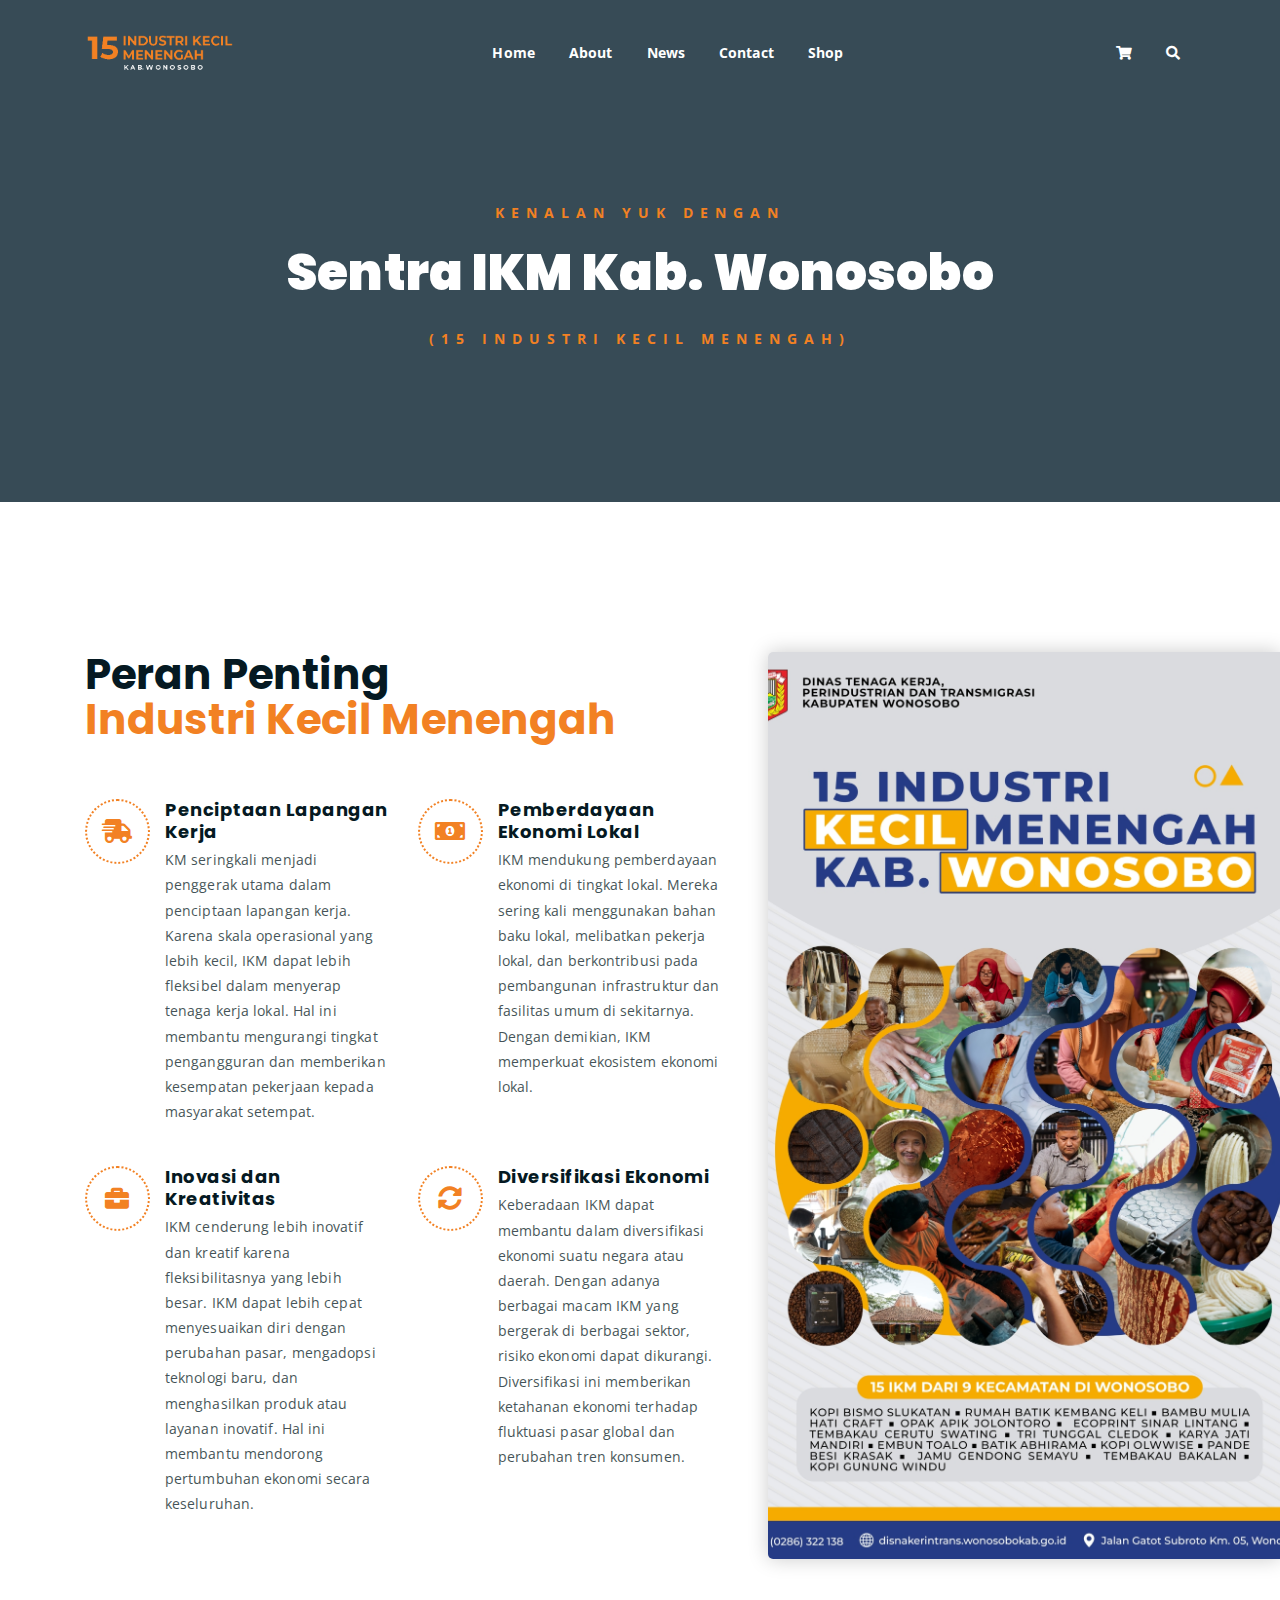
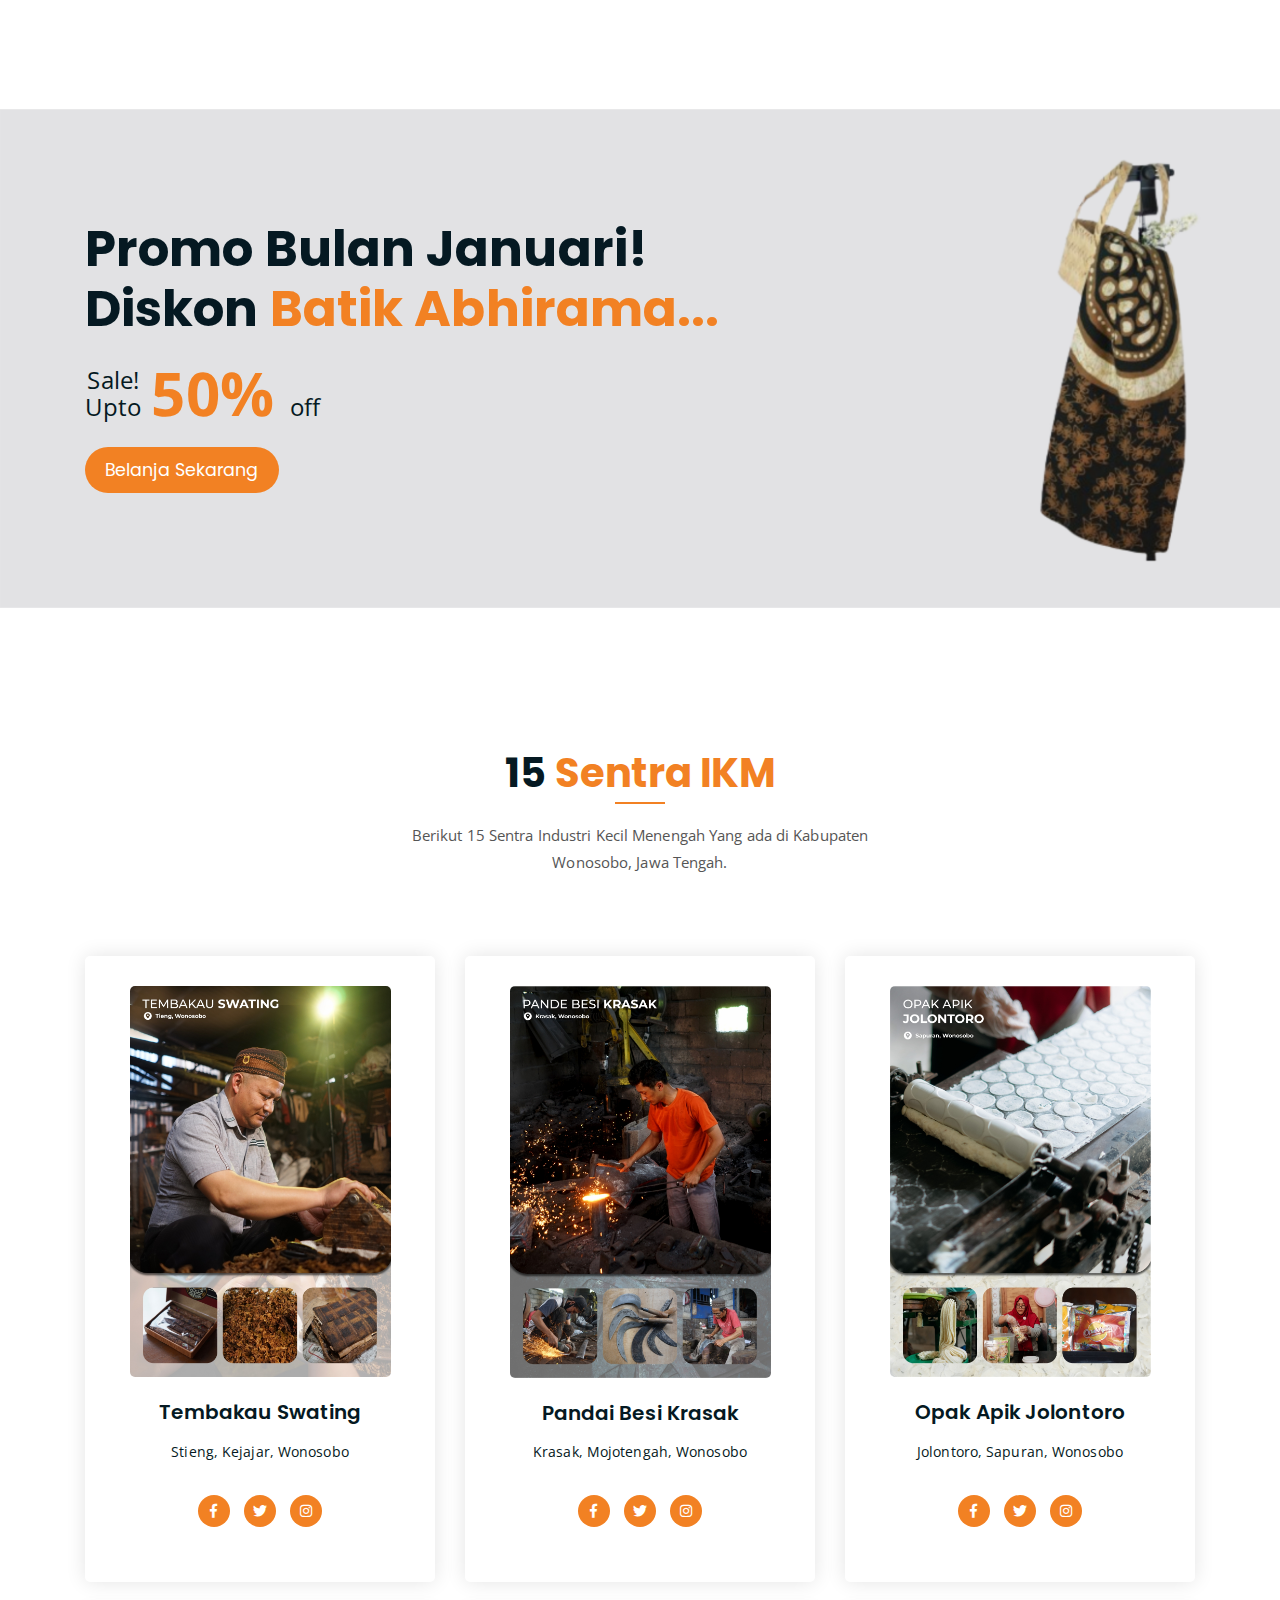
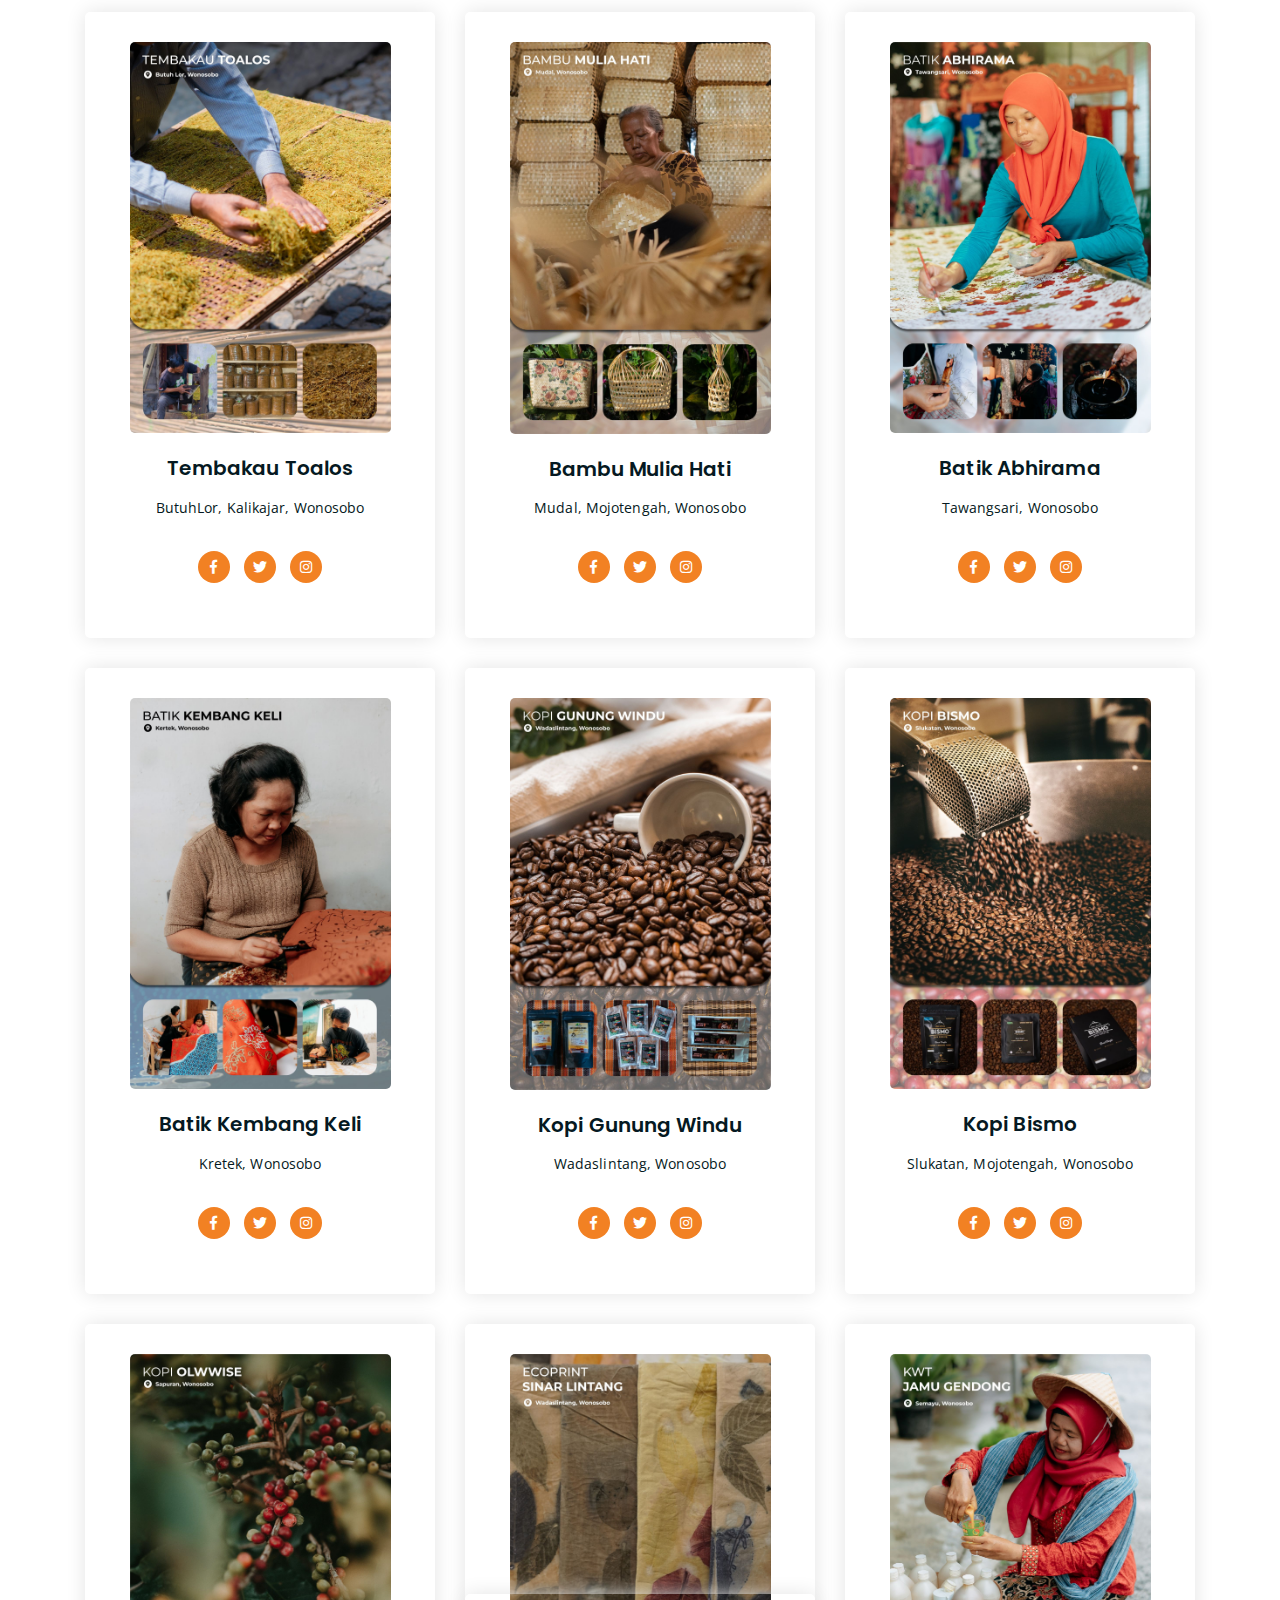
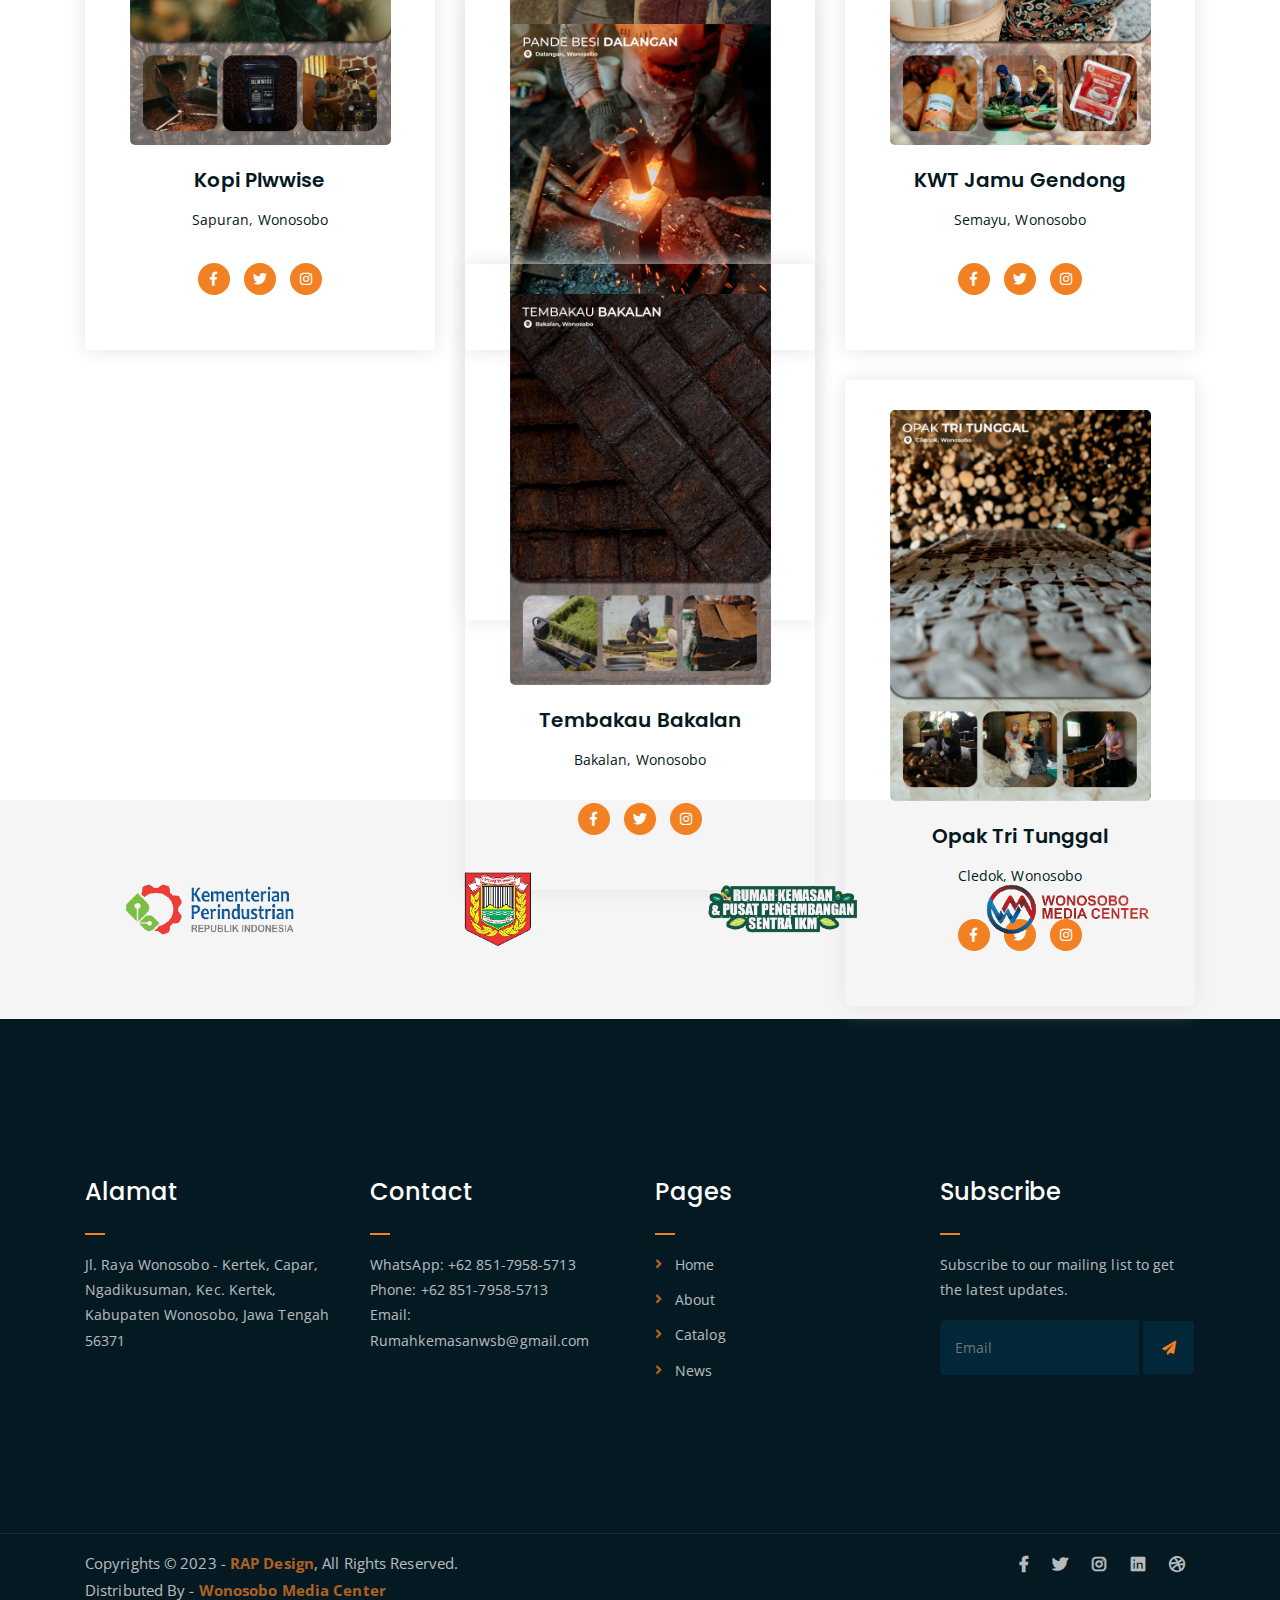
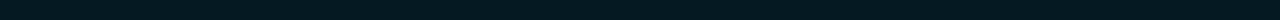
==== commit cf0f7b0b: "update lin k" ====
--- a/about.html
+++ b/about.html
@@ -206,7 +206,7 @@
 
 			<h3>Promo Bulan Januari! <br> Diskon <span class="orange-text">Batik Abhirama...</span></h3>
             <div class="sale-percent"><span>Sale! <br> Upto</span>50% <span>off</span></div>
-            <a href="shop.html" class="cart-btn btn-lg">Belanja Sekarang</a>
+            <a href="https://wa.me/6285179585713" class="cart-btn btn-lg">Belanja Sekarang</a>
 
         </div>
     </section>
@@ -234,9 +234,9 @@
 						<p>Stieng, Kejajar, Wonosobo</p>
 						<br><br>
 						<ul class="social-link-team">
-							<li><a href="#" target="_blank"><i class="fab fa-facebook-f"></i></a></li>
-							<li><a href="#" target="_blank"><i class="fab fa-twitter"></i></a></li>
-							<li><a href="#" target="_blank"><i class="fab fa-instagram"></i></a></li>
+							<li><a href="https://www.instagram.com/tembakauswating/" target="_blank"><i class="fab fa-facebook-f"></i></a></li>
+							<li><a href="https://www.instagram.com/tembakauswating/" target="_blank"><i class="fab fa-twitter"></i></a></li>
+							<li><a href="https://www.instagram.com/tembakauswating/" target="_blank"><i class="fab fa-instagram"></i></a></li>
 						</ul>
 					</div>
 				</div>
@@ -250,9 +250,9 @@
 						<p>Krasak, Mojotengah, Wonosobo</p>
 						<br><br>
 						<ul class="social-link-team">
-							<li><a href="#" target="_blank"><i class="fab fa-facebook-f"></i></a></li>
-							<li><a href="#" target="_blank"><i class="fab fa-twitter"></i></a></li>
-							<li><a href="#" target="_blank"><i class="fab fa-instagram"></i></a></li>
+							<li><a href="https://www.instagram.com/sentra_pande_besi_krasak/" target="_blank"><i class="fab fa-facebook-f"></i></a></li>
+							<li><a href="https://www.instagram.com/sentra_pande_besi_krasak/" target="_blank"><i class="fab fa-twitter"></i></a></li>
+							<li><a href="https://www.instagram.com/sentra_pande_besi_krasak/" target="_blank"><i class="fab fa-instagram"></i></a></li>
 						</ul>
 					</div>
 				</div>
@@ -266,9 +266,9 @@
 						<p>Jolontoro, Sapuran, Wonosobo</p>
 						<br><br>
 						<ul class="social-link-team">
-							<li><a href="#" target="_blank"><i class="fab fa-facebook-f"></i></a></li>
-							<li><a href="#" target="_blank"><i class="fab fa-twitter"></i></a></li>
-							<li><a href="#" target="_blank"><i class="fab fa-instagram"></i></a></li>
+							<li><a href="https://www.instagram.com/opakapikjolontoro.id/" target="_blank"><i class="fab fa-facebook-f"></i></a></li>
+							<li><a href="https://www.instagram.com/opakapikjolontoro.id/" target="_blank"><i class="fab fa-twitter"></i></a></li>
+							<li><a href="https://www.instagram.com/opakapikjolontoro.id/" target="_blank"><i class="fab fa-instagram"></i></a></li>
 						</ul>
 					</div>
 				</div>
@@ -283,9 +283,9 @@
 						<p>Tawangsari, Wonosobo</p>
 						<br><br>
 						<ul class="social-link-team">
-							<li><a href="#" target="_blank"><i class="fab fa-facebook-f"></i></a></li>
-							<li><a href="#" target="_blank"><i class="fab fa-twitter"></i></a></li>
-							<li><a href="#" target="_blank"><i class="fab fa-instagram"></i></a></li>
+							<li><a href="https://www.instagram.com/abhiramabatik/" target="_blank"><i class="fab fa-facebook-f"></i></a></li>
+							<li><a href="https://www.instagram.com/abhiramabatik/" target="_blank"><i class="fab fa-twitter"></i></a></li>
+							<li><a href="https://www.instagram.com/abhiramabatik/" target="_blank"><i class="fab fa-instagram"></i></a></li>
 						</ul>
 					</div>
 				</div>
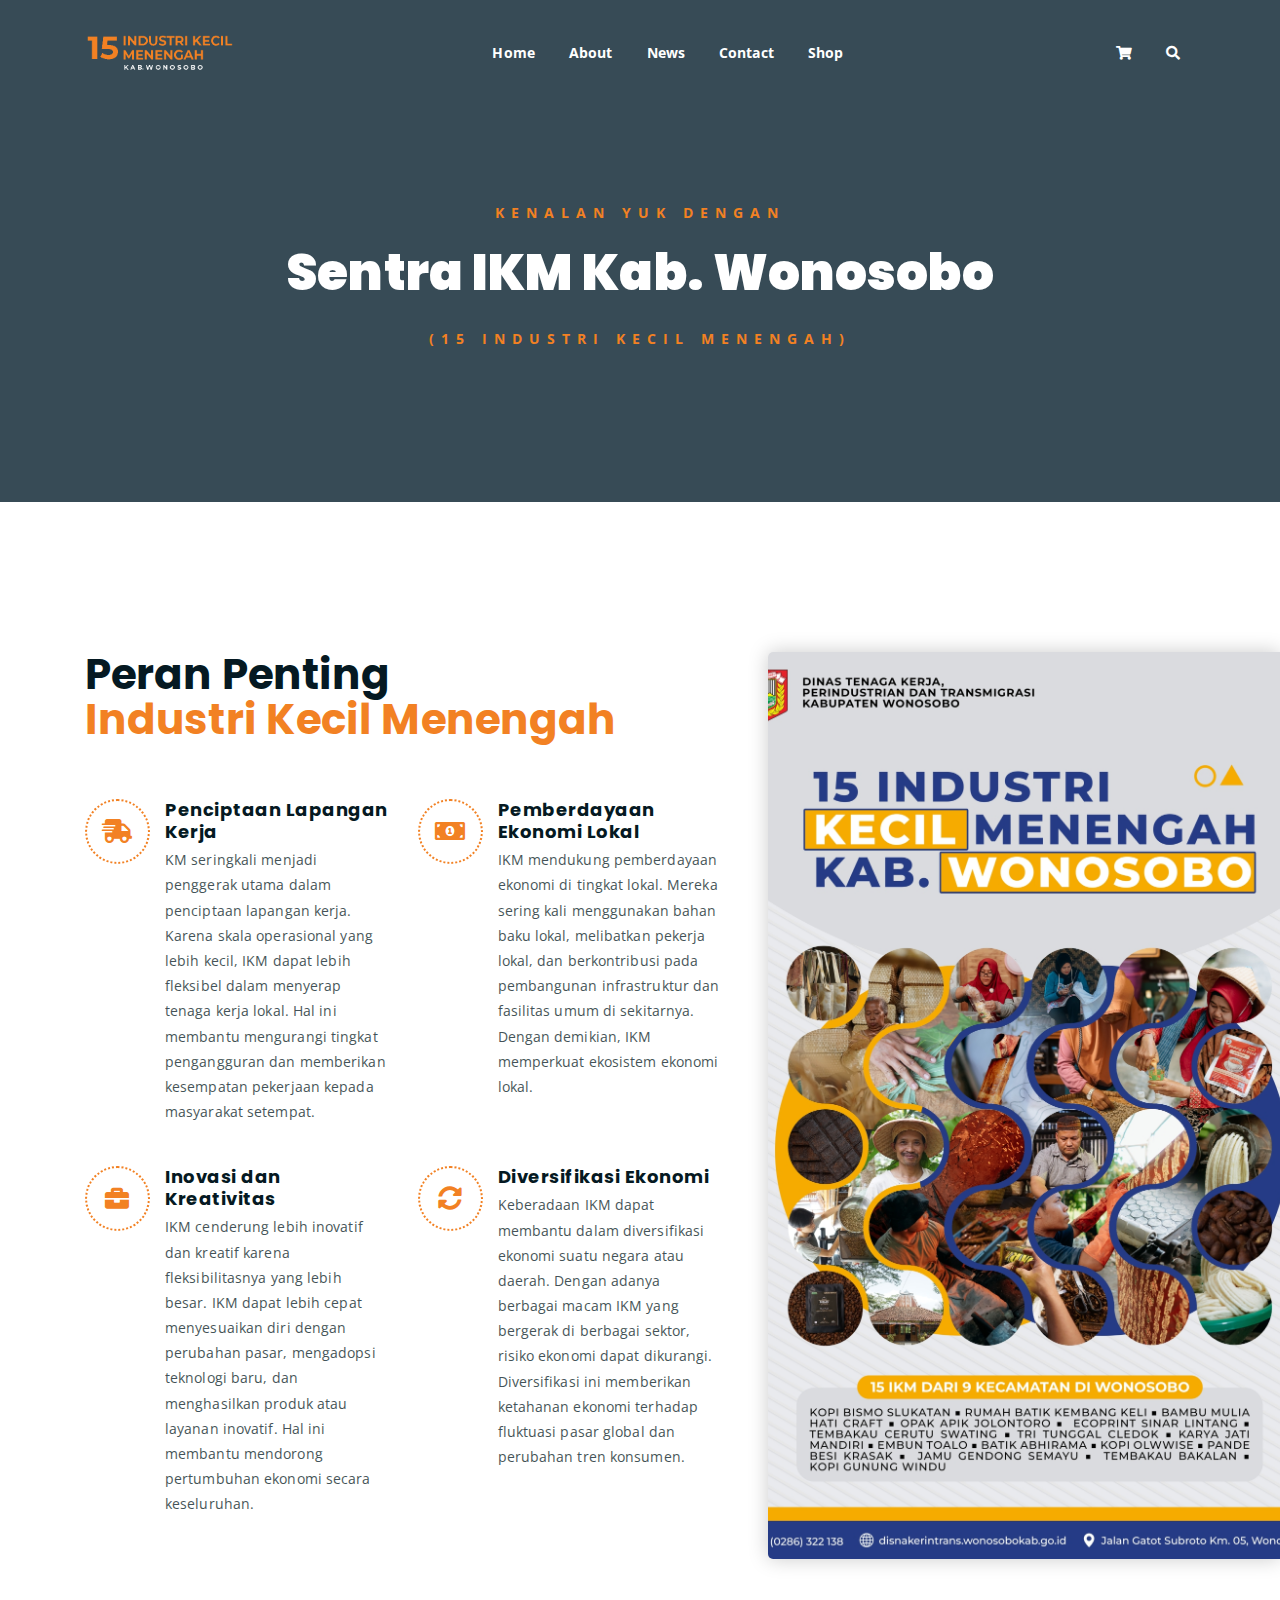
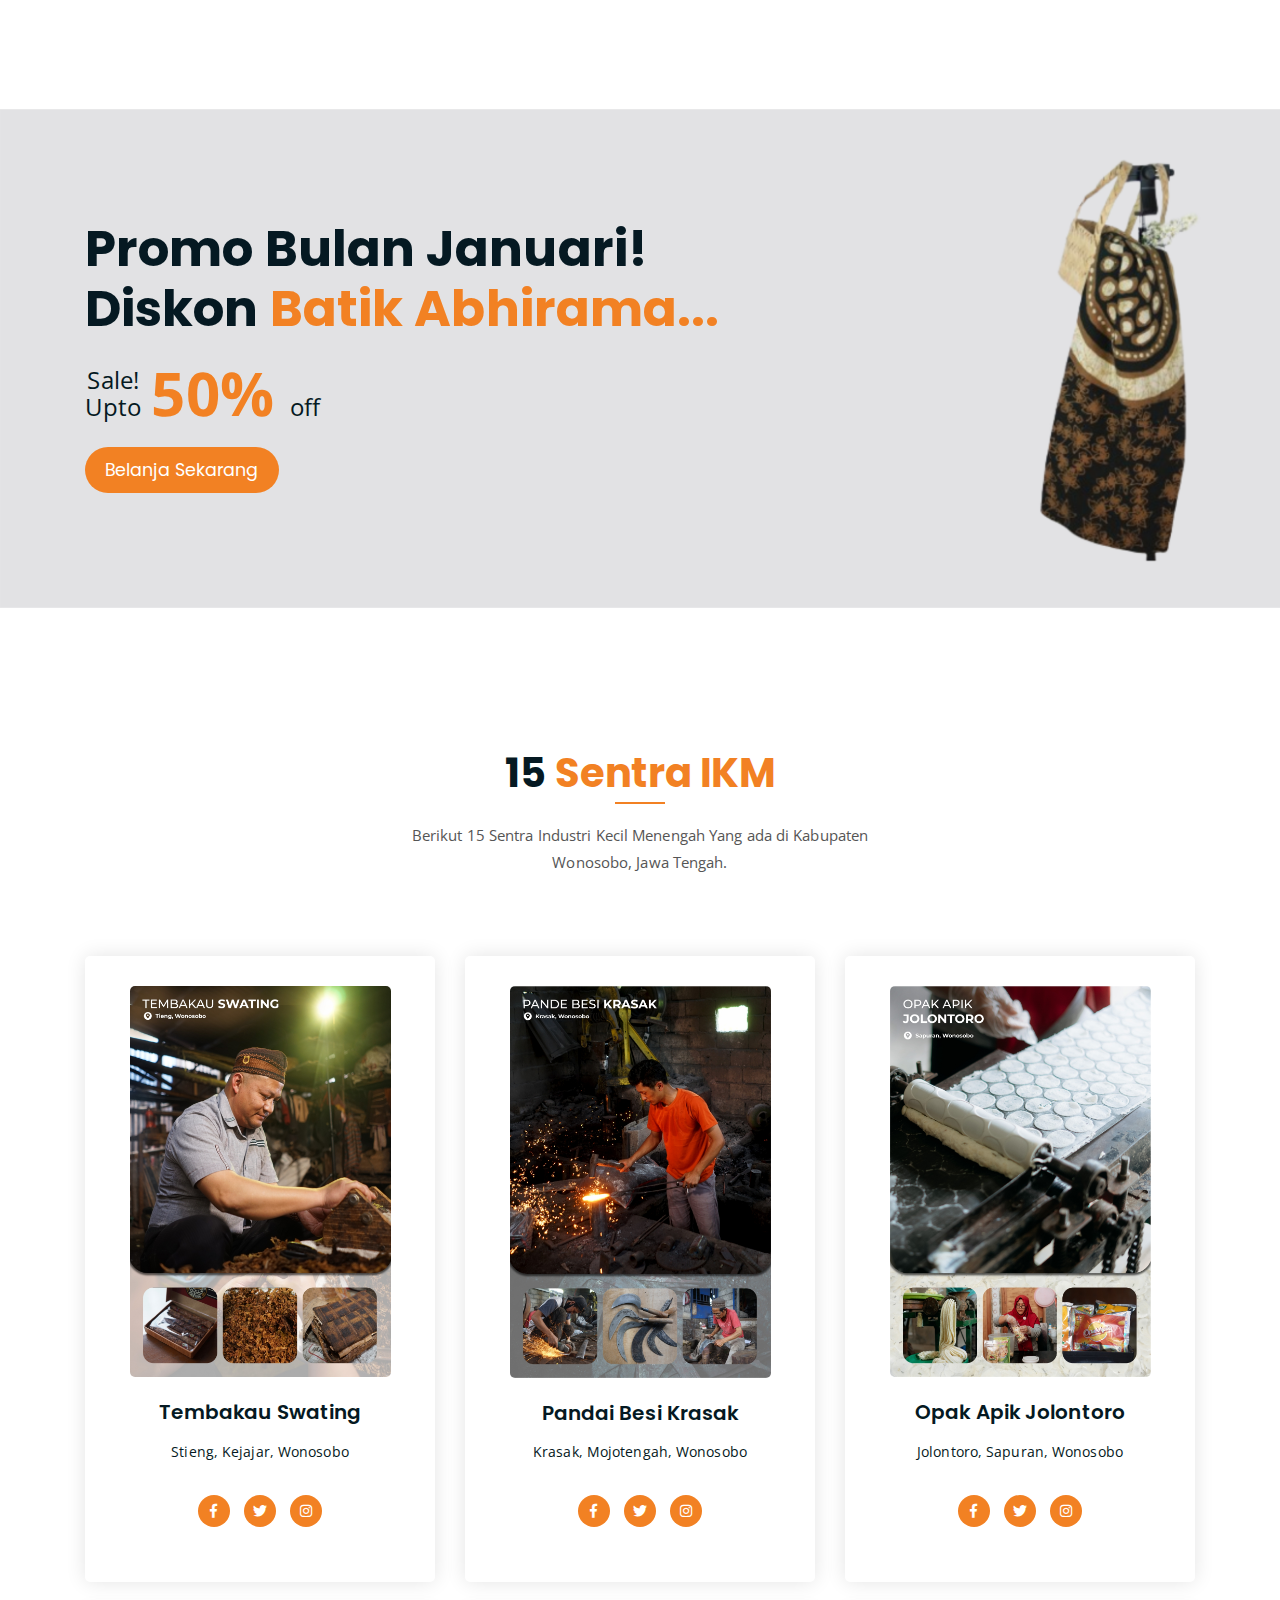
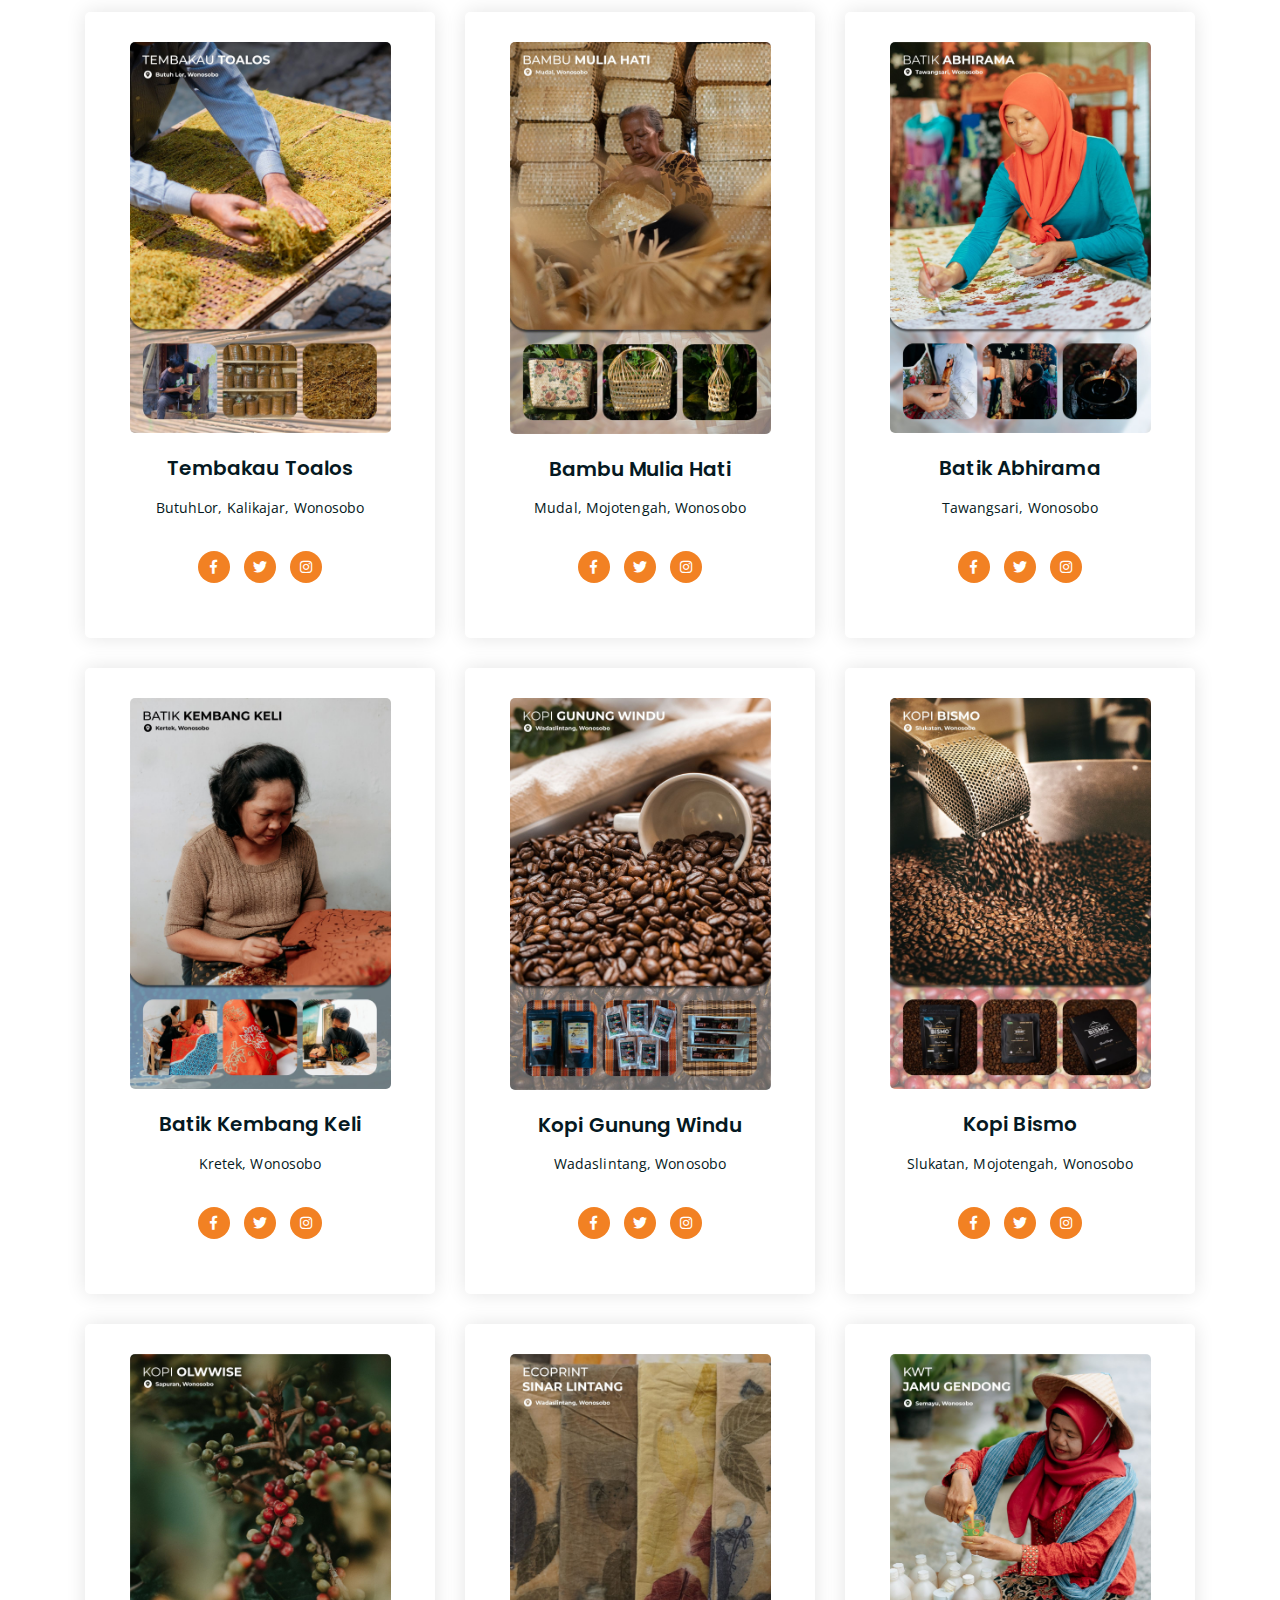
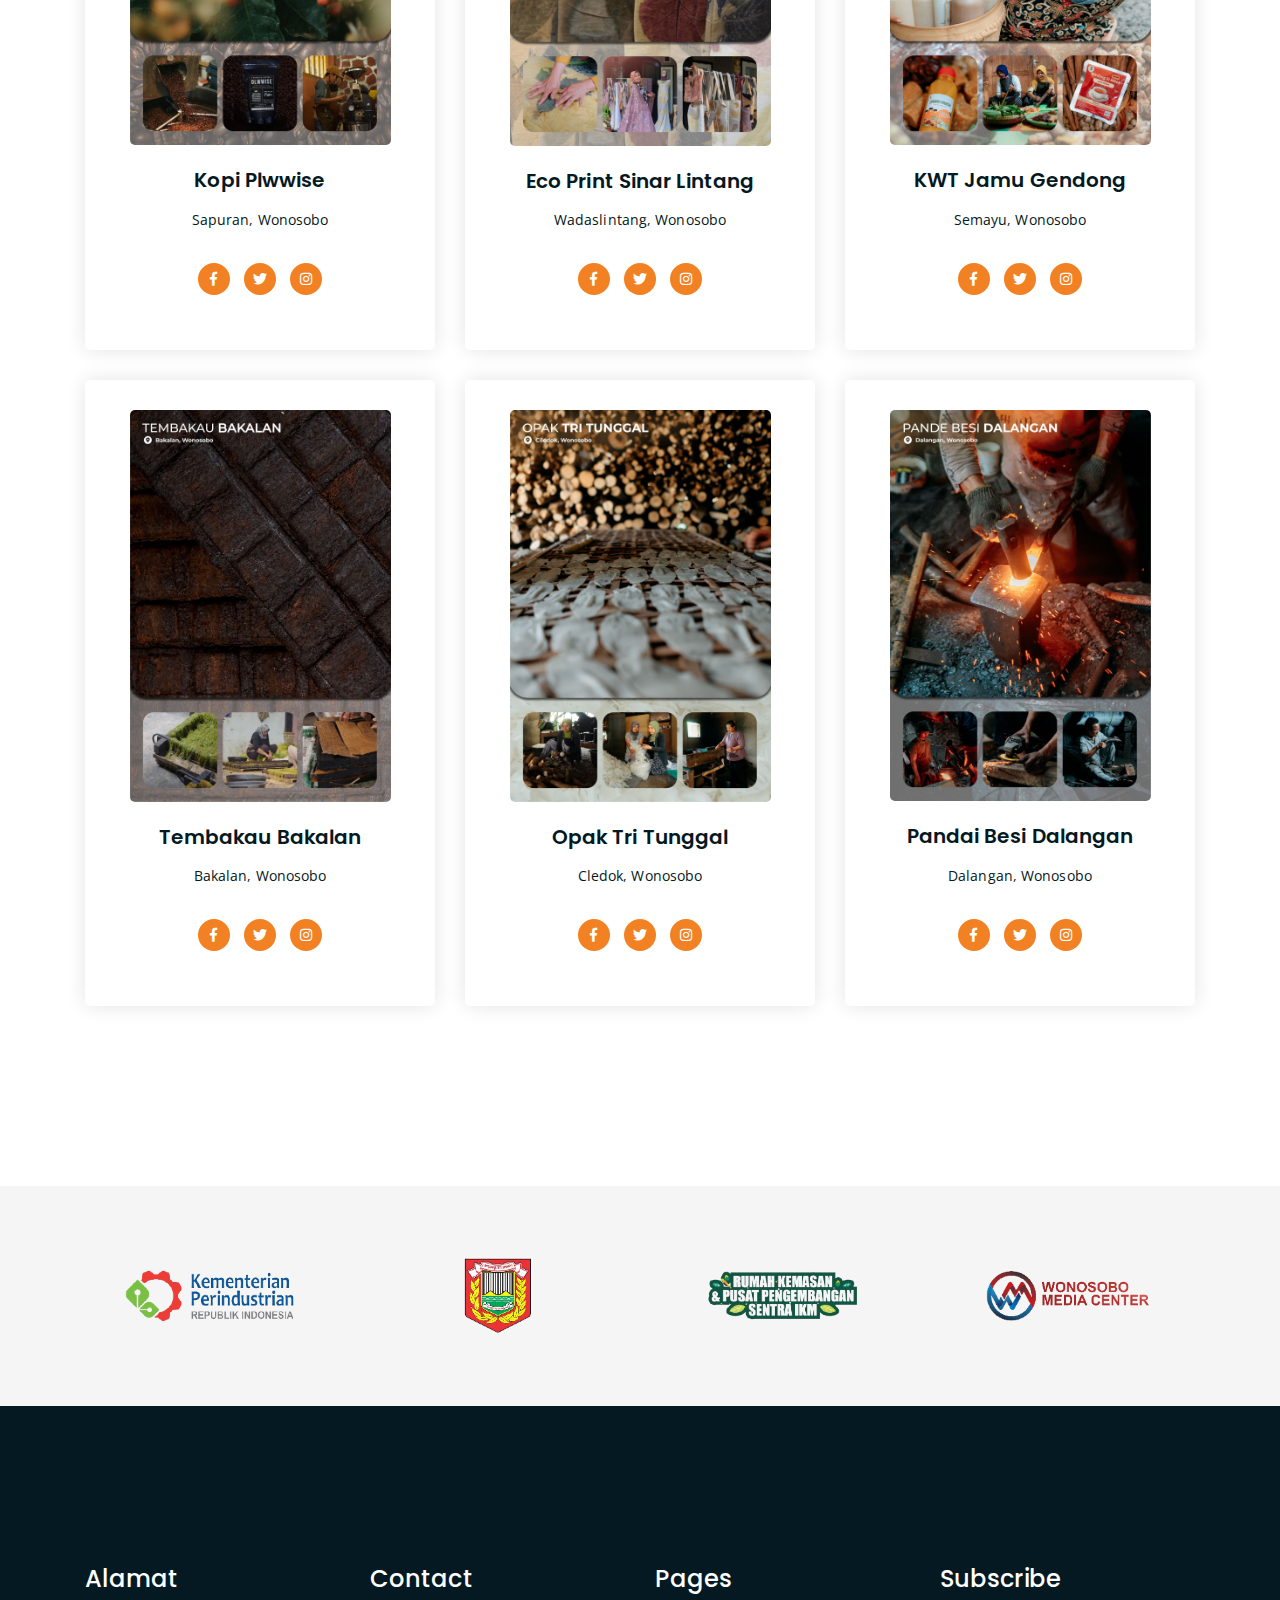
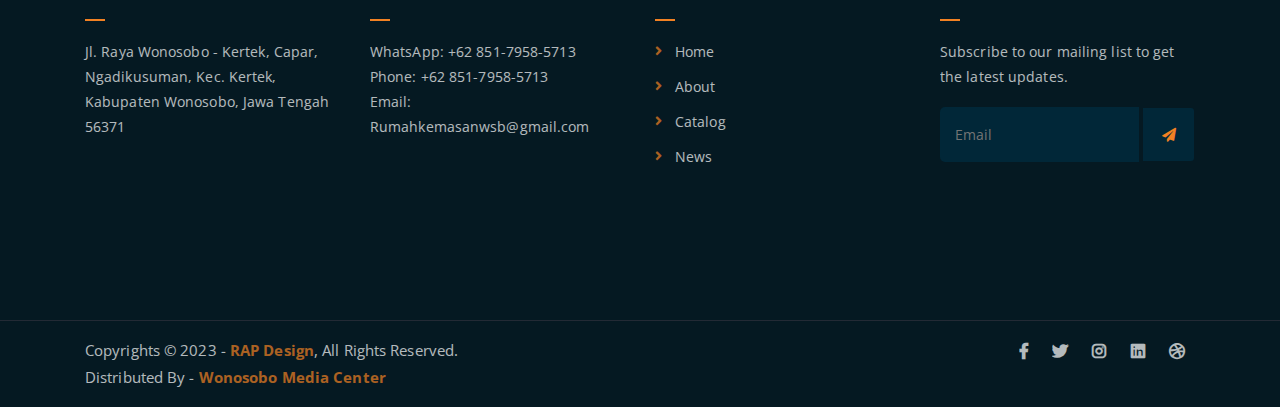
==== commit 5b7f4de6: "update terbaru" ====
--- a/about.html
+++ b/about.html
@@ -227,7 +227,7 @@
 				<div class="col-lg-4 col-md-6 text-center">
 					<div class="single-product-item">
 						<div class="product-image">
-						<img src="assets/img/team/team-1.jpg" alt=""></a>
+							<a href="profilsentra.html"><img src="assets/img/team/team-1.jpg" alt=""></a>
 							
 						</div>
 						<h3>Tembakau Swating </h3>
--- a/assets/css/main.css
+++ b/assets/css/main.css
@@ -1,15 +1,15 @@
-/*-Template Name: Fruitkha - Responsive Bootstrap4 Shop Template-Template URI: -Description: Bootstrap template for fruits or any other kind of shop-Author: Imran Hossain-Author URI: https://imransdesign.com/-Version: 1.0+/*
+Template Name: Fruitkha - Responsive Bootstrap4 Shop Template
+Template URI: 
+Description: Bootstrap template for fruits or any other kind of shop
+Author: Imran Hossain
+Author URI: https://imransdesign.com/
+Version: 1.0
 */
-/* -----------------------------------------------------------------------------
-
-# Base - Genral & Typography
-
+/* -----------------------------------------------------------------------------
+
+# Base - Genral & Typography
+
 ----------------------------------------------------------------------------- */
 html {
   font-size: 14px;
@@ -158,10 +158,10 @@
   margin: 0;
 }
 
-/* -----------------------------------------------------------------------------
-
-# All Common Styles
-
+/* -----------------------------------------------------------------------------
+
+# All Common Styles
+
 ----------------------------------------------------------------------------- */
 .loader {
   bottom: 0;
@@ -515,10 +515,10 @@
   opacity: 0.8;
 }
 
-/* -----------------------------------------------------------------------------
-
-# Header Styles
-
+/* -----------------------------------------------------------------------------
+
+# Header Styles
+
 ----------------------------------------------------------------------------- */
 ul.navbar-nav li.nav-item a.nav-link, ul.navbar-nav li.nav-item.active a.nav-link {
   color: #051922;
@@ -846,10 +846,10 @@
   letter-spacing: 7px;
 }
 
-/* -----------------------------------------------------------------------------
-
-# Footer Styles
-
+/* -----------------------------------------------------------------------------
+
+# Footer Styles
+
 ----------------------------------------------------------------------------- */
 .single-logo-item img {
   max-width: 180px;
@@ -991,10 +991,10 @@
   color: #F28123;
 }
 
-/* -----------------------------------------------------------------------------
-
-# Hover Styles
-
+/* -----------------------------------------------------------------------------
+
+# Hover Styles
+
 ----------------------------------------------------------------------------- */
 a.navbar-brand {
   -webkit-transition: 0.3s;
@@ -1355,10 +1355,10 @@
   color: #F28123;
 }
 
-/* -----------------------------------------------------------------------------
-
-# Hero Styles
-
+/* -----------------------------------------------------------------------------
+
+# Hero Styles
+
 ----------------------------------------------------------------------------- */
 .hero-bg {
   background-image: url(../img/hero-bg.jpg);
@@ -1545,10 +1545,10 @@
   margin-top: -30px;
 }
 
-/* -----------------------------------------------------------------------------
-
-# List Styles
-
+/* -----------------------------------------------------------------------------
+
+# List Styles
+
 ----------------------------------------------------------------------------- */
 .list-section {
   background-color: #f5f5f5;
@@ -1584,10 +1584,10 @@
   border-radius: 999px;
 }
 
-/* -----------------------------------------------------------------------------
-
-# News Styles
-
+/* -----------------------------------------------------------------------------
+
+# News Styles
+
 ----------------------------------------------------------------------------- */
 .news-bg-1 {
   background-image: url(../img/latest-news/news-bg-1.jpg);
@@ -1668,10 +1668,14 @@
 }
 
 .single-artcile-bg {
+  background-image: url(../img/latest-news/news-bg-1.jpg);
+  height: 450px;
+}
+
+.single-news-bg {
   background-image: url(../img/latest-news/news-bg-3.jpg);
   height: 450px;
 }
-
 .pagination-wrap {
   margin-top: 40px;
 }
@@ -1889,10 +1893,10 @@
   margin-right: 5px;
 }
 
-/* -----------------------------------------------------------------------------
-
-# Cart Banner Styles
-
+/* -----------------------------------------------------------------------------
+
+# Cart Banner Styles
+
 ----------------------------------------------------------------------------- */
 .cart-banner {
   background-color: #f5f5f5;
@@ -1994,10 +1998,10 @@
   letter-spacing: 1px;
 }
 
-/* -----------------------------------------------------------------------------
-
-# Testimonial Styles
-
+/* -----------------------------------------------------------------------------
+
+# Testimonial Styles
+
 ----------------------------------------------------------------------------- */
 .client-avater {
   margin-bottom: 20px;
@@ -2039,10 +2043,10 @@
   margin: 0 auto;
 }
 
-/* -----------------------------------------------------------------------------
-
-# About Styles
-
+/* -----------------------------------------------------------------------------
+
+# About Styles
+
 ----------------------------------------------------------------------------- */
 a.video-play-btn {
   position: absolute;
@@ -2109,10 +2113,10 @@
   margin-bottom: 0;
 }
 
-/* -----------------------------------------------------------------------------
-
-# Shop Banner Styles
-
+/* -----------------------------------------------------------------------------
+
+# Shop Banner Styles
+
 ----------------------------------------------------------------------------- */
 .shop-banner {
   position: relative;
@@ -2147,10 +2151,10 @@
   display: inline-block;
 }
 
-/* -----------------------------------------------------------------------------
-
-# About Page Styles
-
+/* -----------------------------------------------------------------------------
+
+# About Page Styles
+
 ----------------------------------------------------------------------------- */
 .feature-bg {
   position: relative;
@@ -2243,10 +2247,10 @@
   margin: 5px;
 }
 
-/* -----------------------------------------------------------------------------
-
-# Contact Page Styles
-
+/* -----------------------------------------------------------------------------
+
+# Contact Page Styles
+
 ----------------------------------------------------------------------------- */
 .form-title {
   margin-bottom: 25px;
@@ -2367,10 +2371,10 @@
   margin-bottom: 10px;
 }
 
-/* -----------------------------------------------------------------------------
-
-# Shop Page Styles
-
+/* -----------------------------------------------------------------------------
+
+# Shop Page Styles
+
 ----------------------------------------------------------------------------- */
 .product-filters {
   margin-bottom: 80px;
@@ -2723,10 +2727,10 @@
   border-radius: 5px;
 }
 
-/* -----------------------------------------------------------------------------
-
-# 404 Page Styles
-
+/* -----------------------------------------------------------------------------
+
+# 404 Page Styles
+
 ----------------------------------------------------------------------------- */
 .error-text i {
   font-size: 90px;
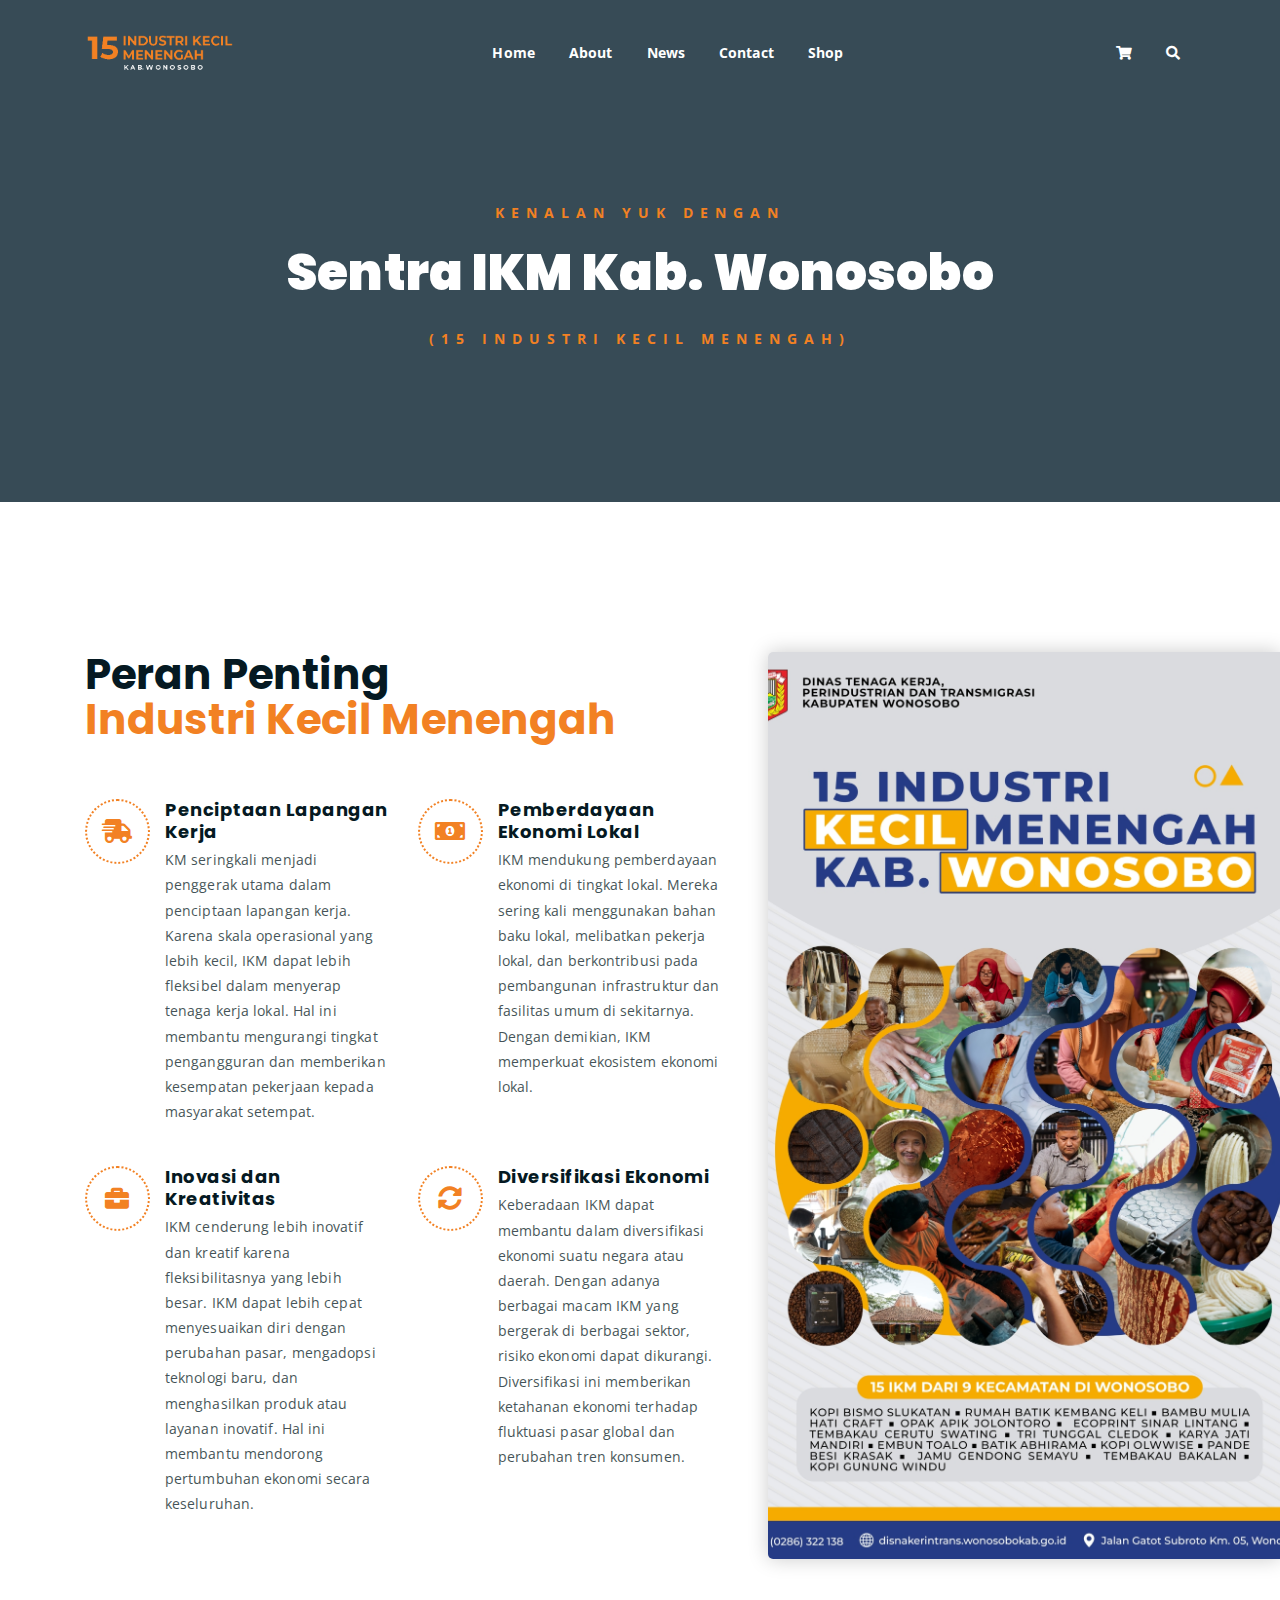
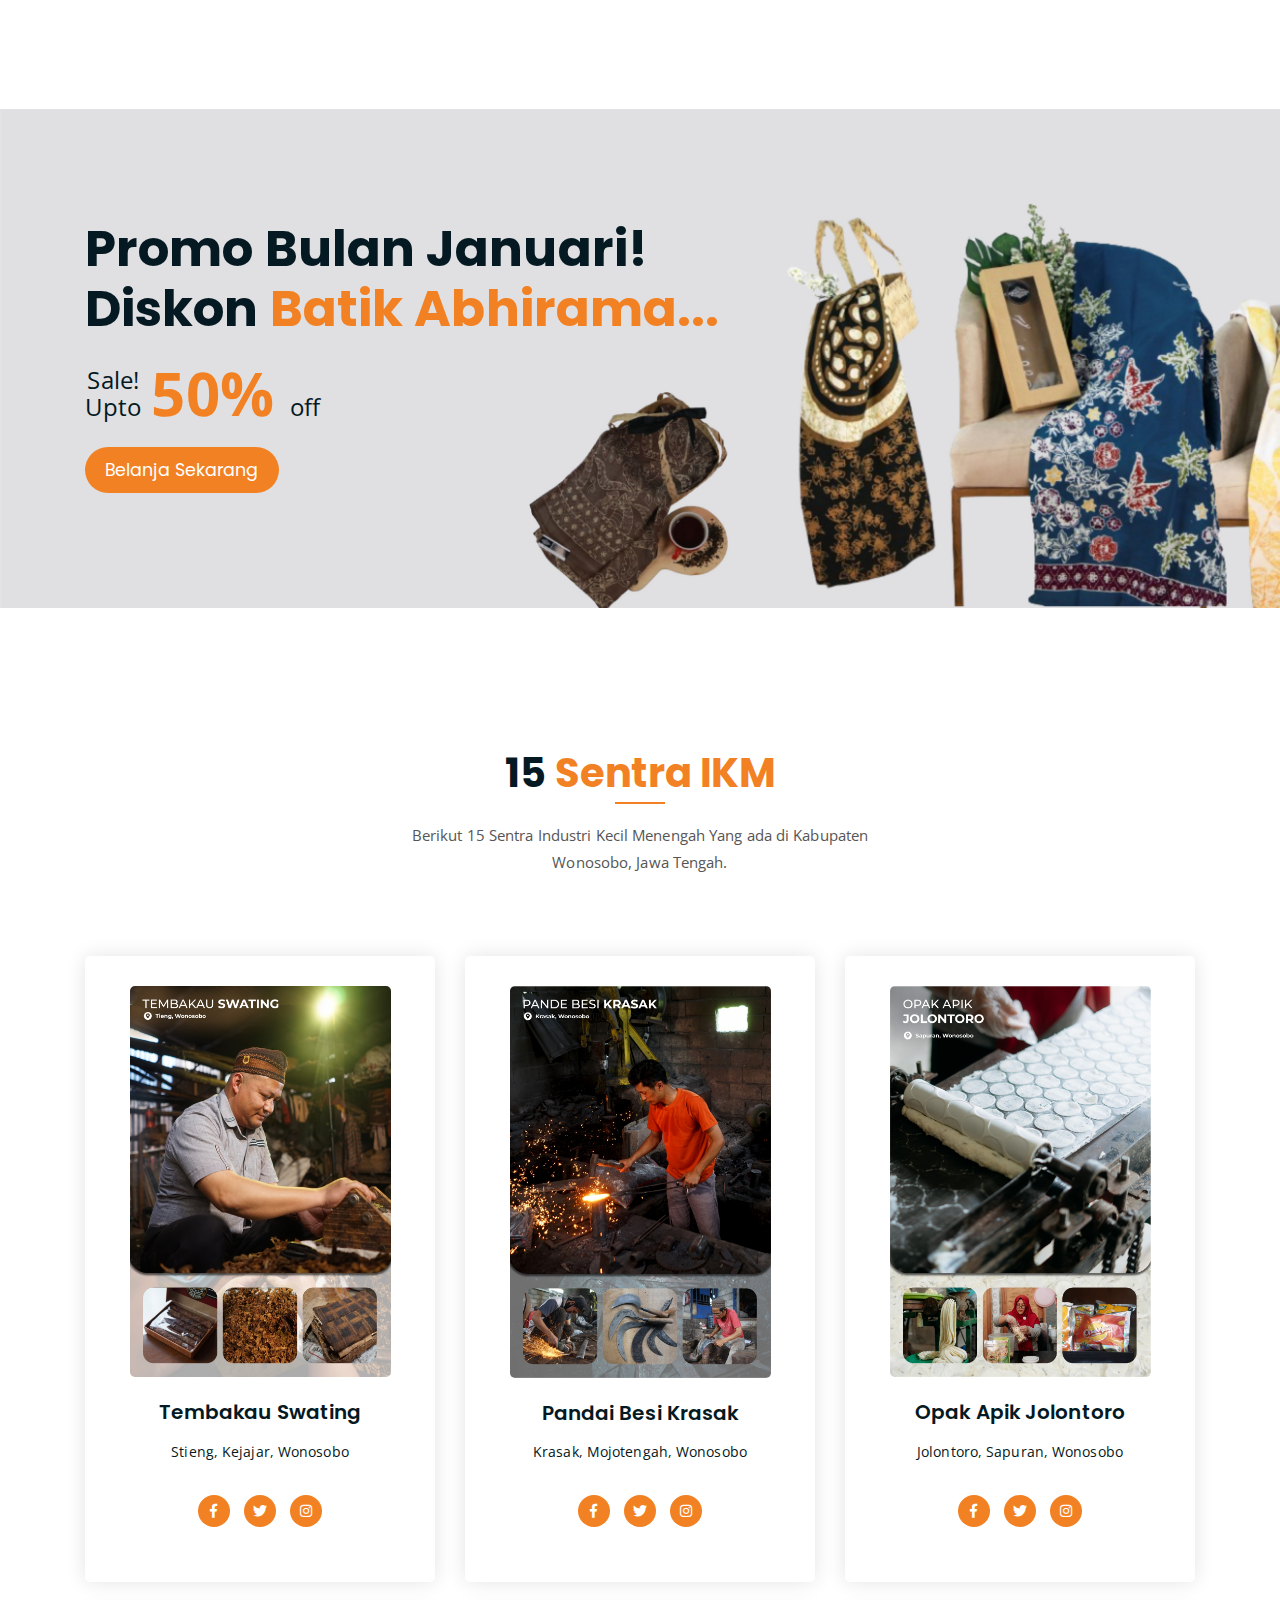
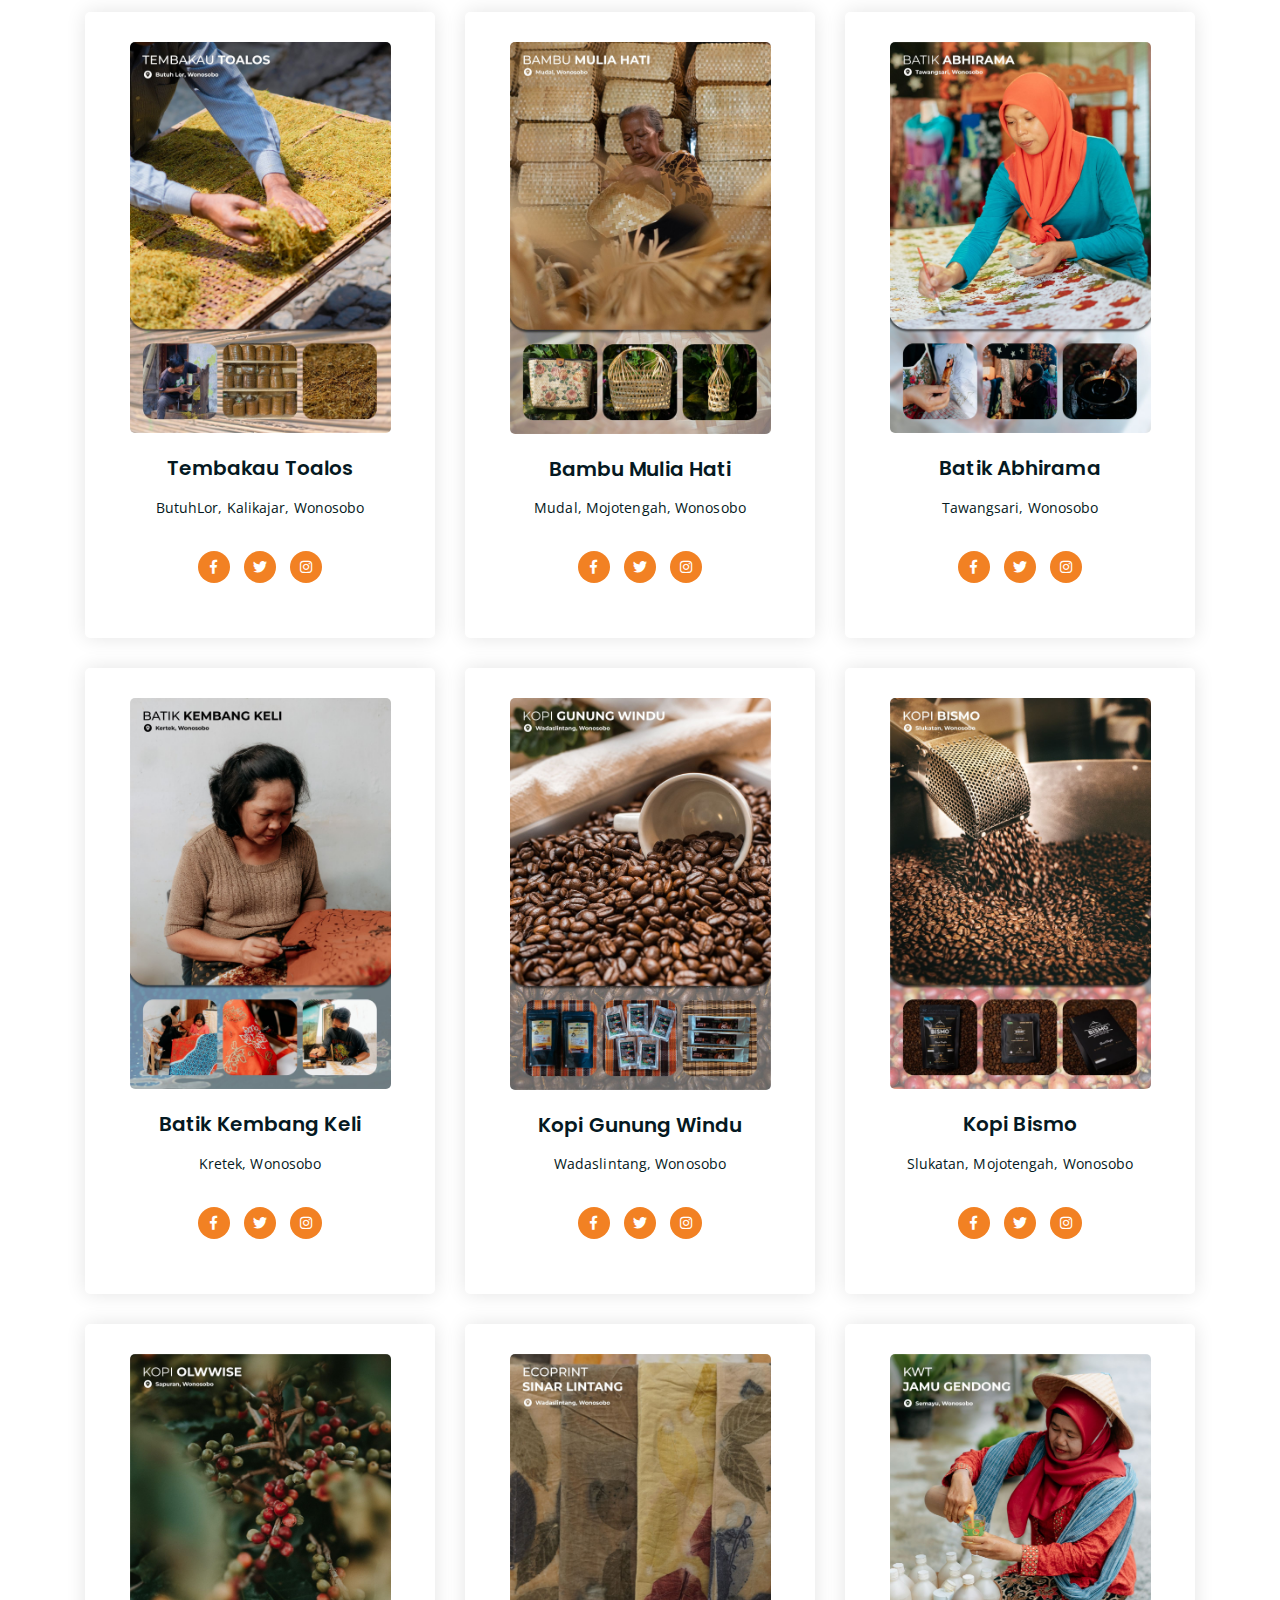
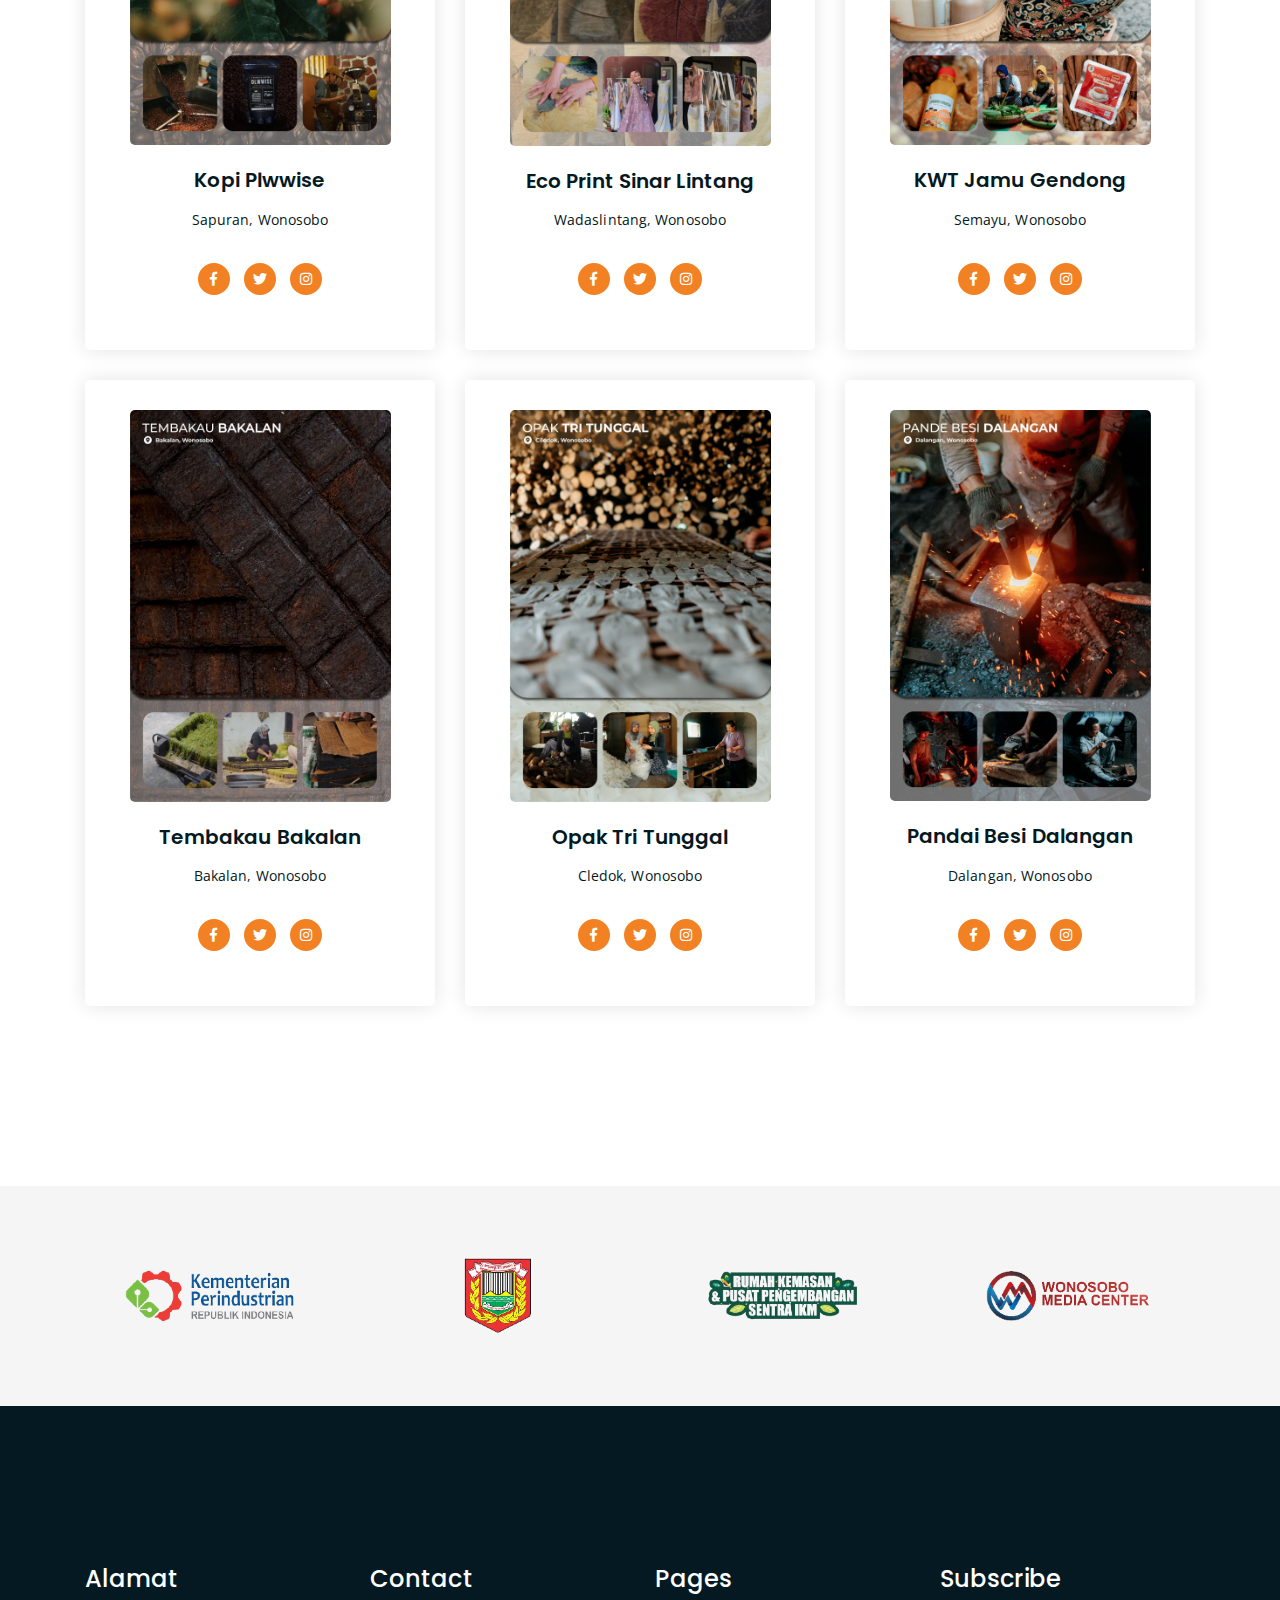
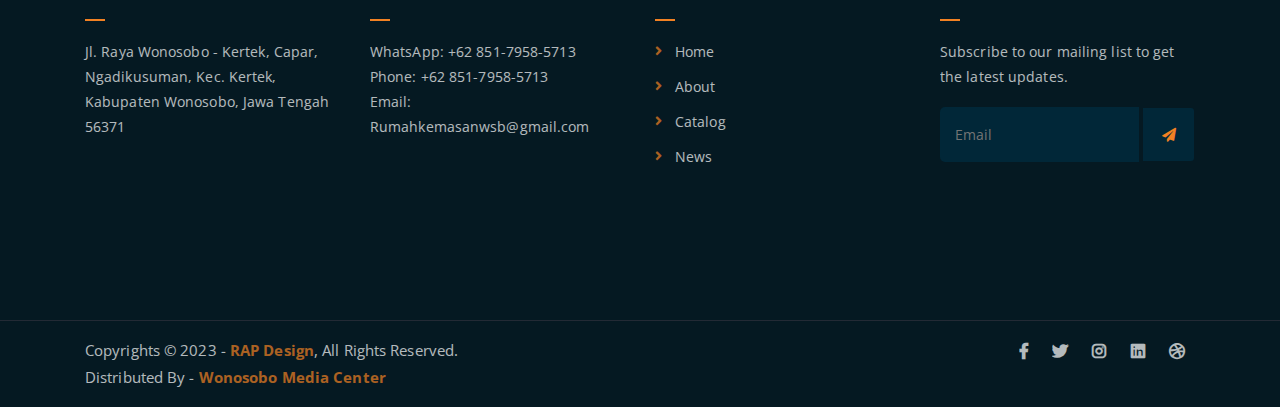
==== commit 78f926fd: "update 2" ====
--- a/about.html
+++ b/about.html
@@ -87,7 +87,7 @@
 								<li><a href="shop.html">Shop</a></li>
 								<li>
 									<div class="header-icons">
-										<a class="shopping-cart" href="cart.html"><i class="fas fa-shopping-cart"></i></a>
+										<a class="shopping-cart" href="shop.html"><i class="fas fa-shopping-cart"></i></a>
 										<a class="mobile-hide search-bar-icon" href="#"><i class="fas fa-search"></i></a>
 									</div>
 								</li>
--- a/assets/css/main.css
+++ b/assets/css/main.css
@@ -1672,10 +1672,6 @@
   height: 450px;
 }
 
-.single-news-bg {
-  background-image: url(../img/latest-news/news-bg-3.jpg);
-  height: 450px;
-}
 .pagination-wrap {
   margin-top: 40px;
 }
